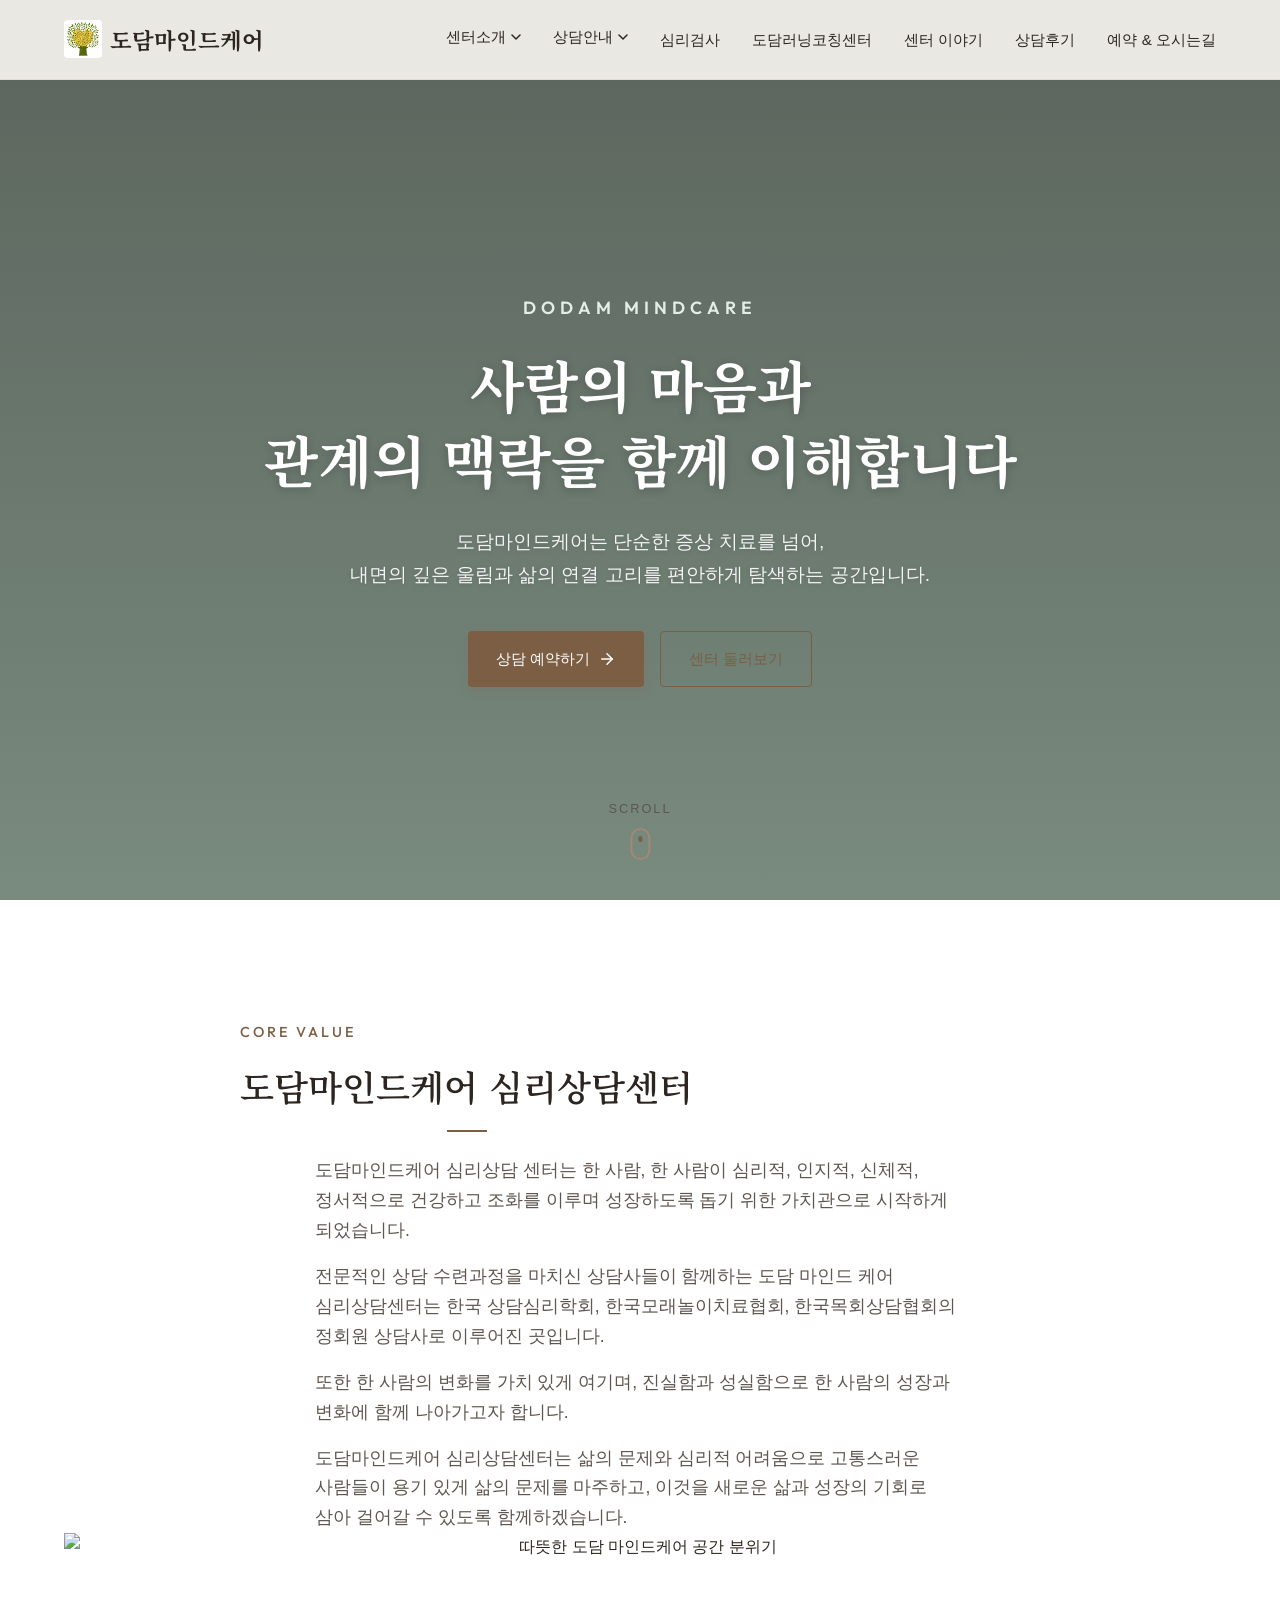
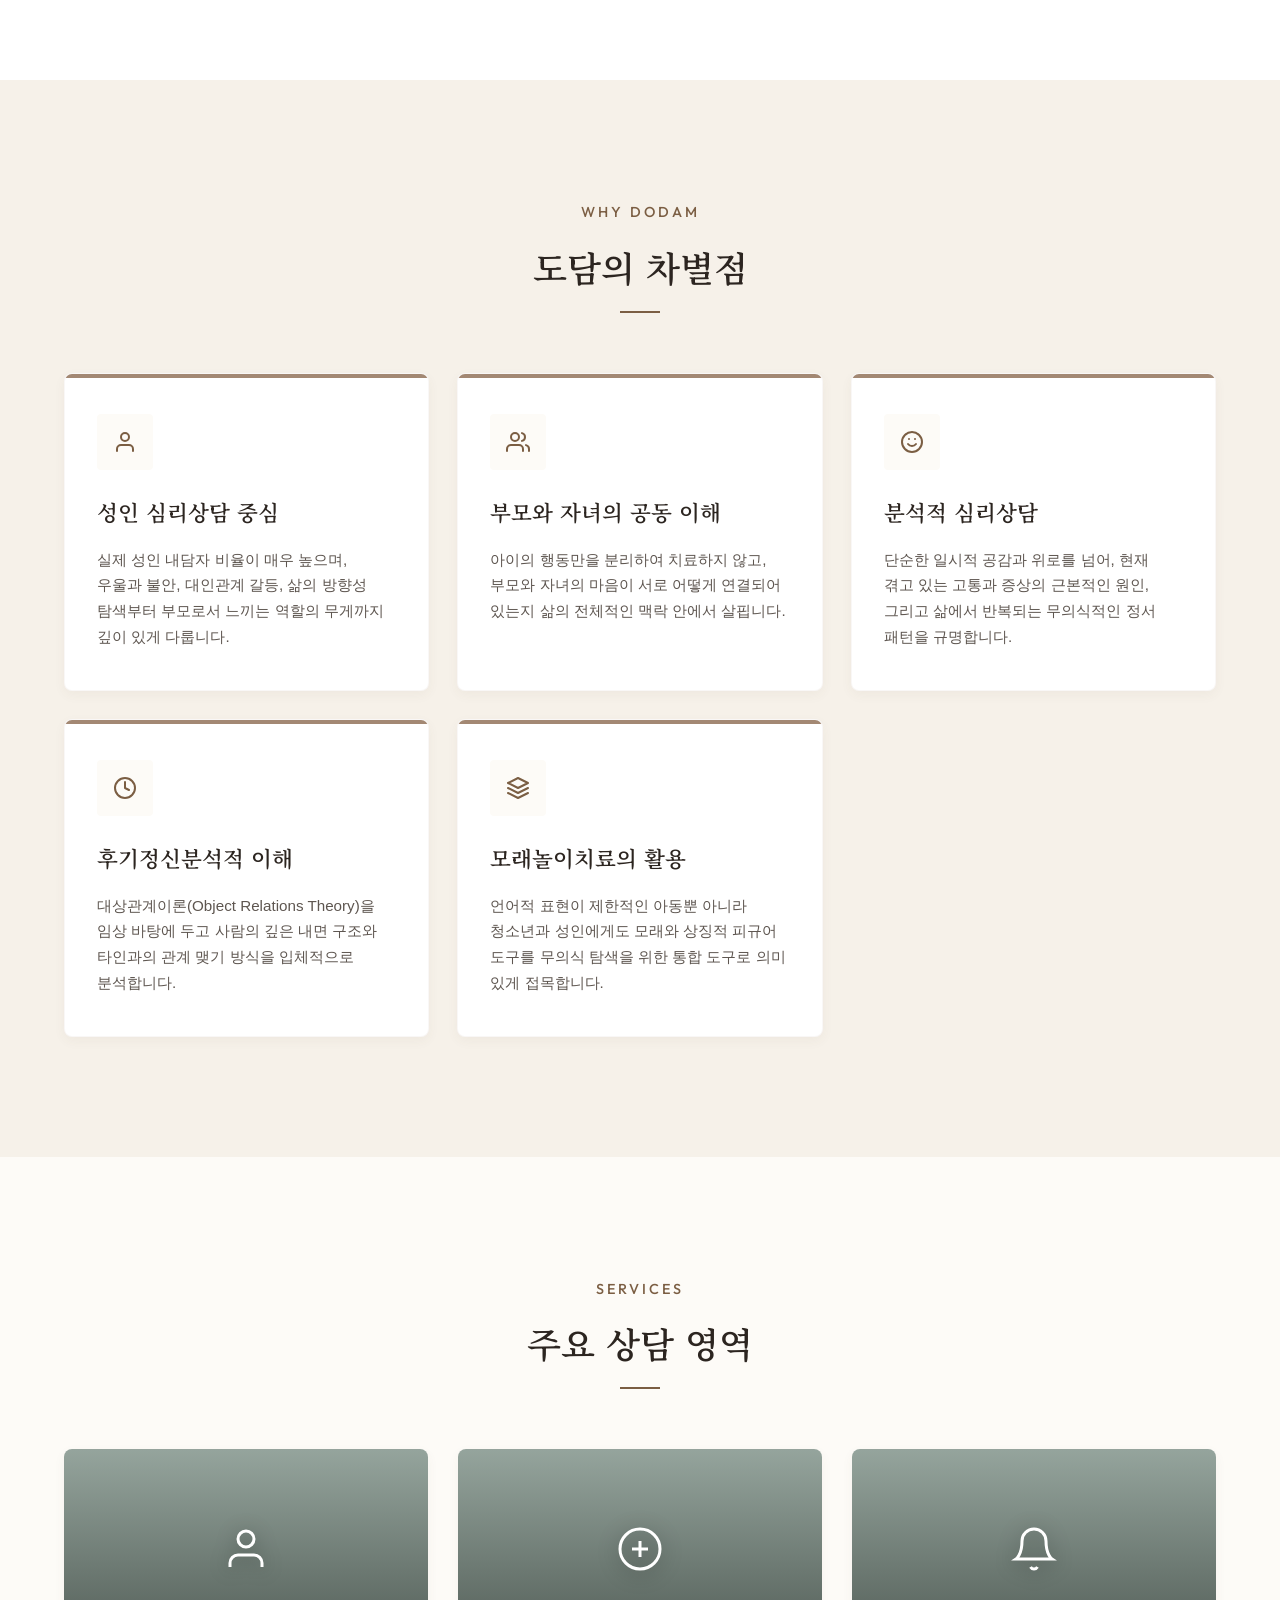
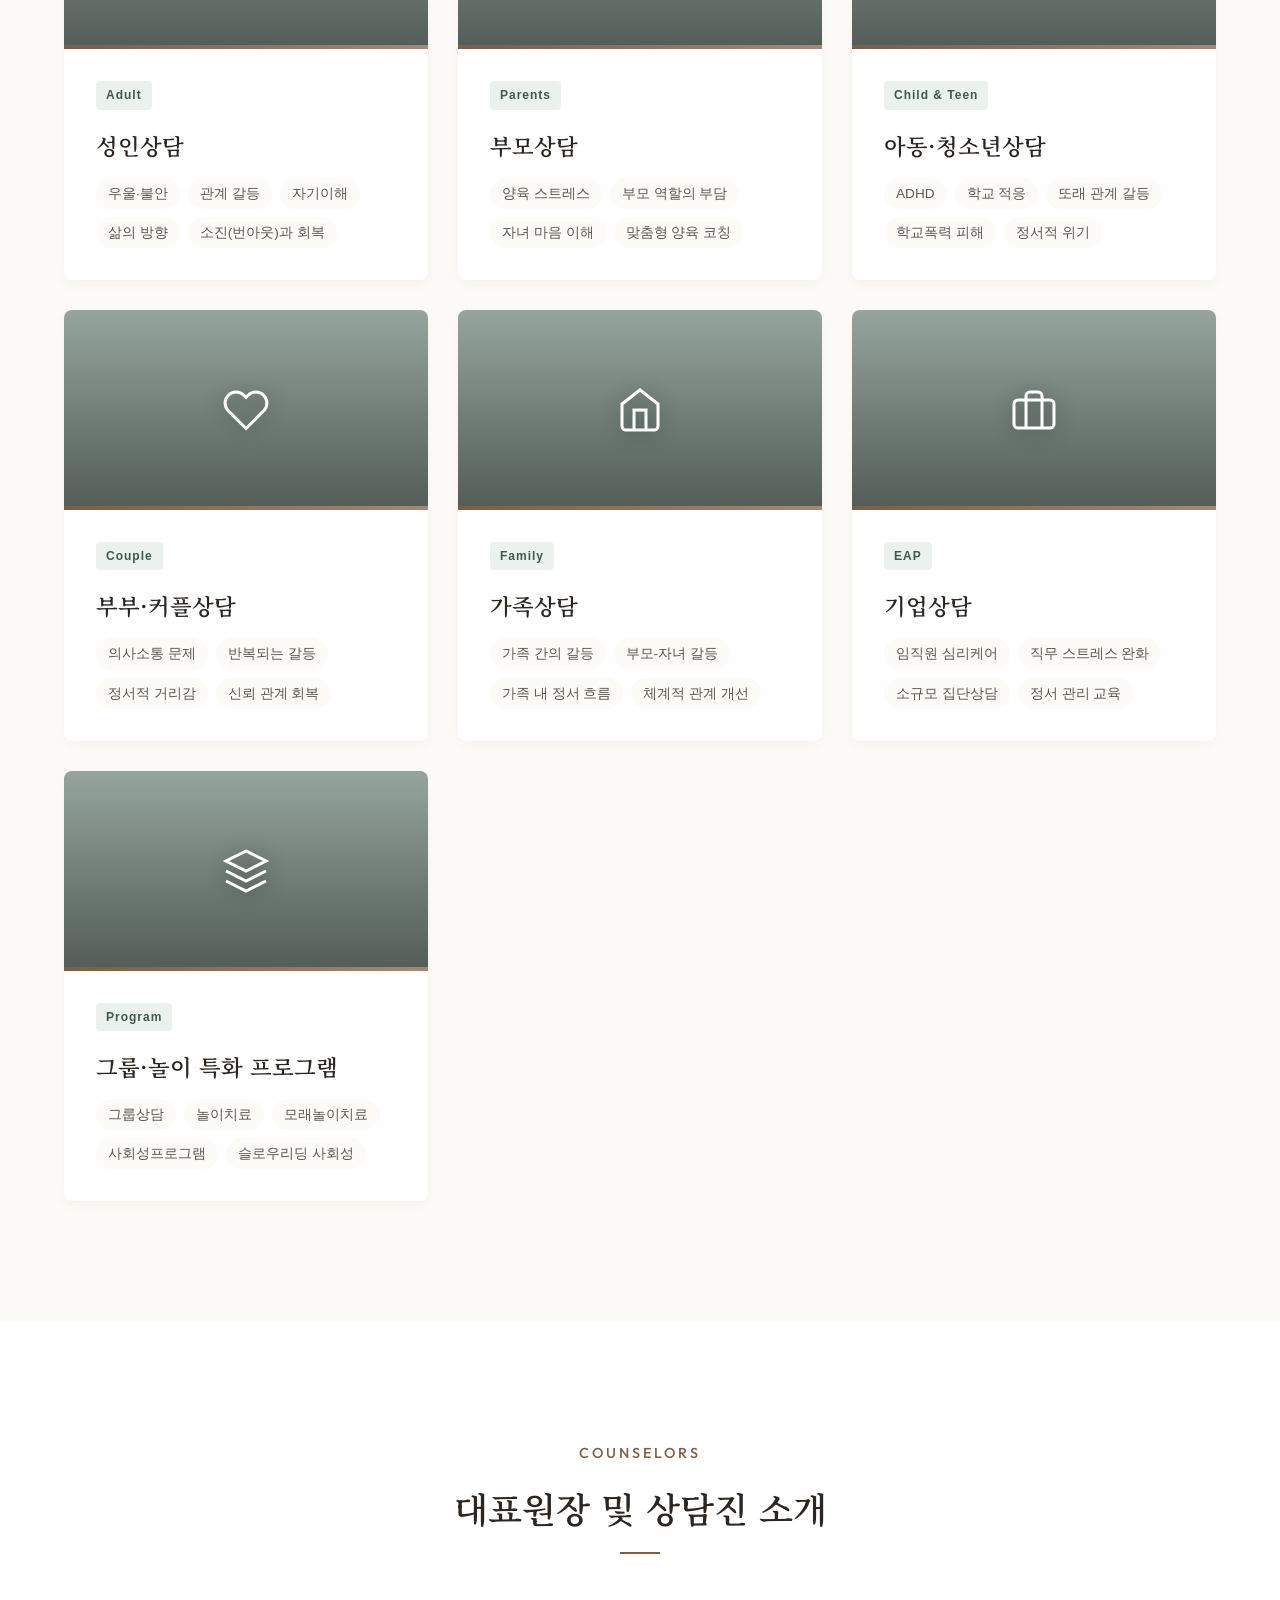
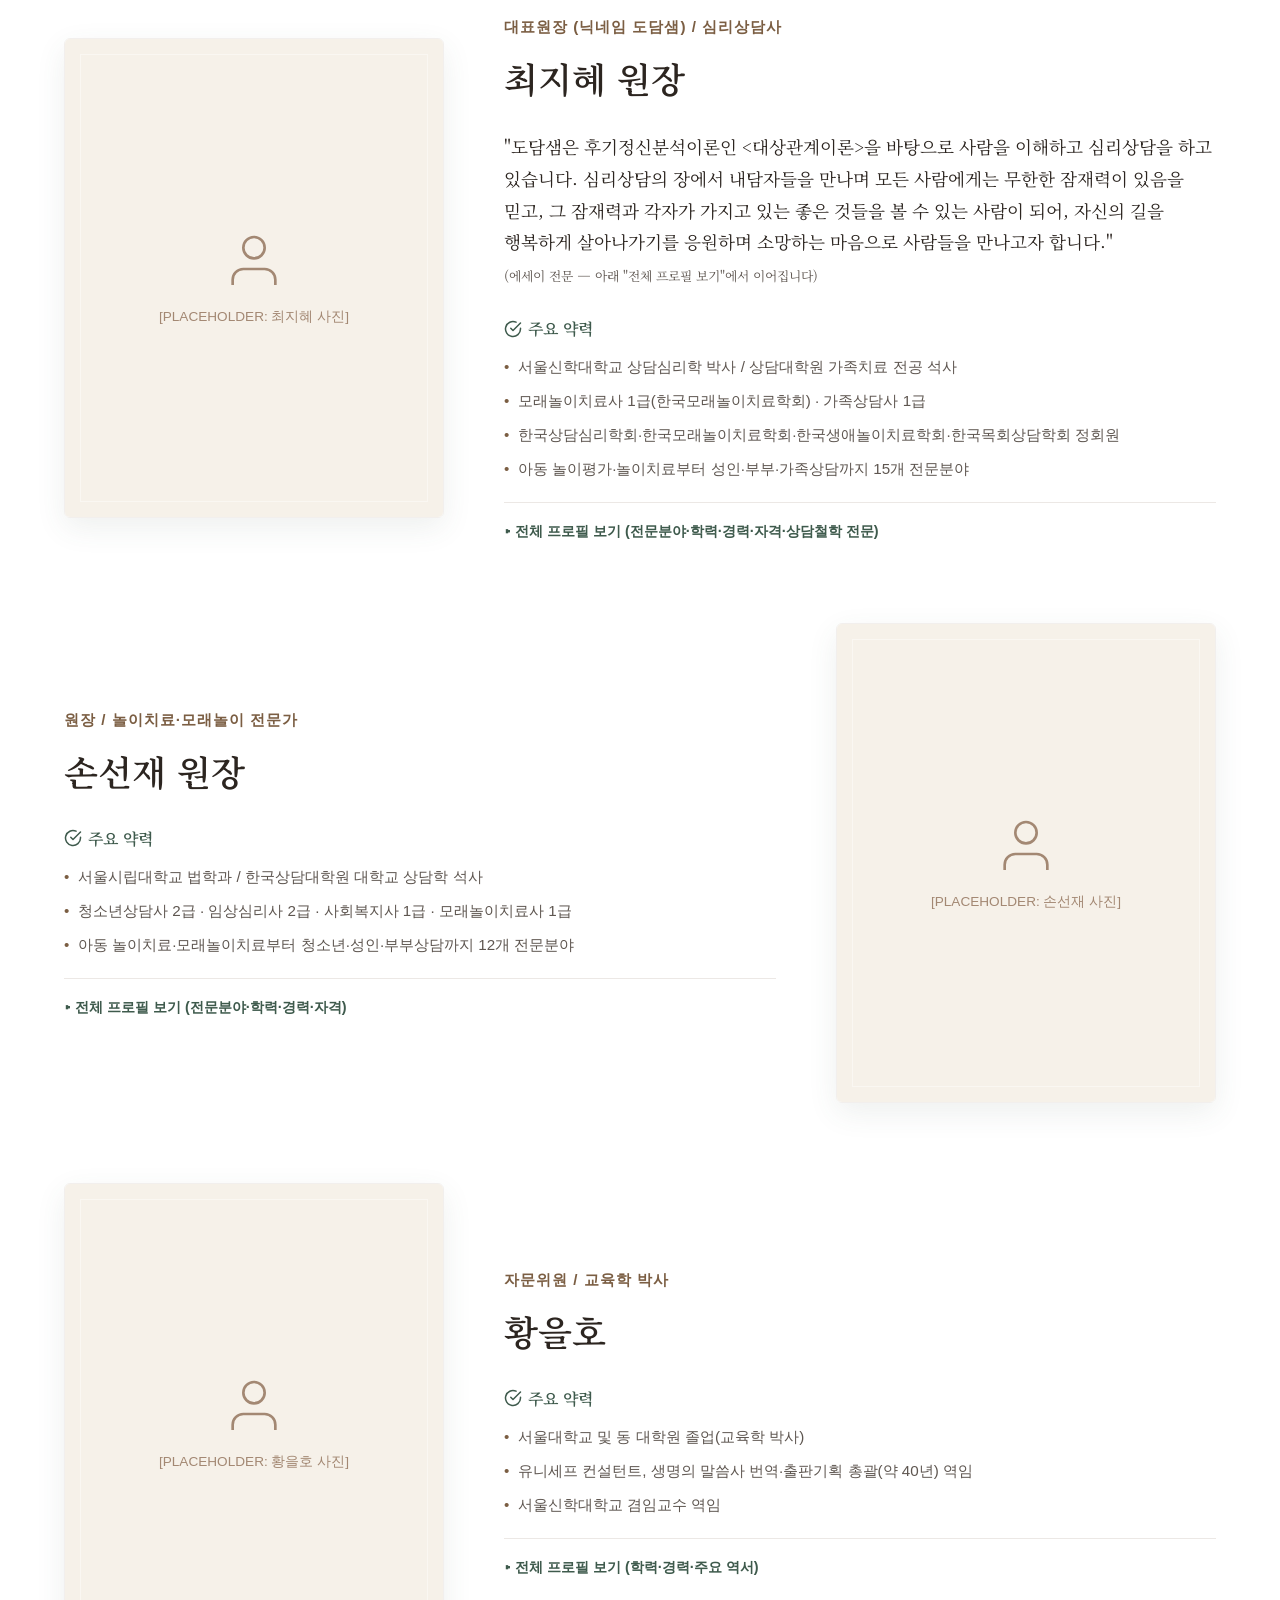
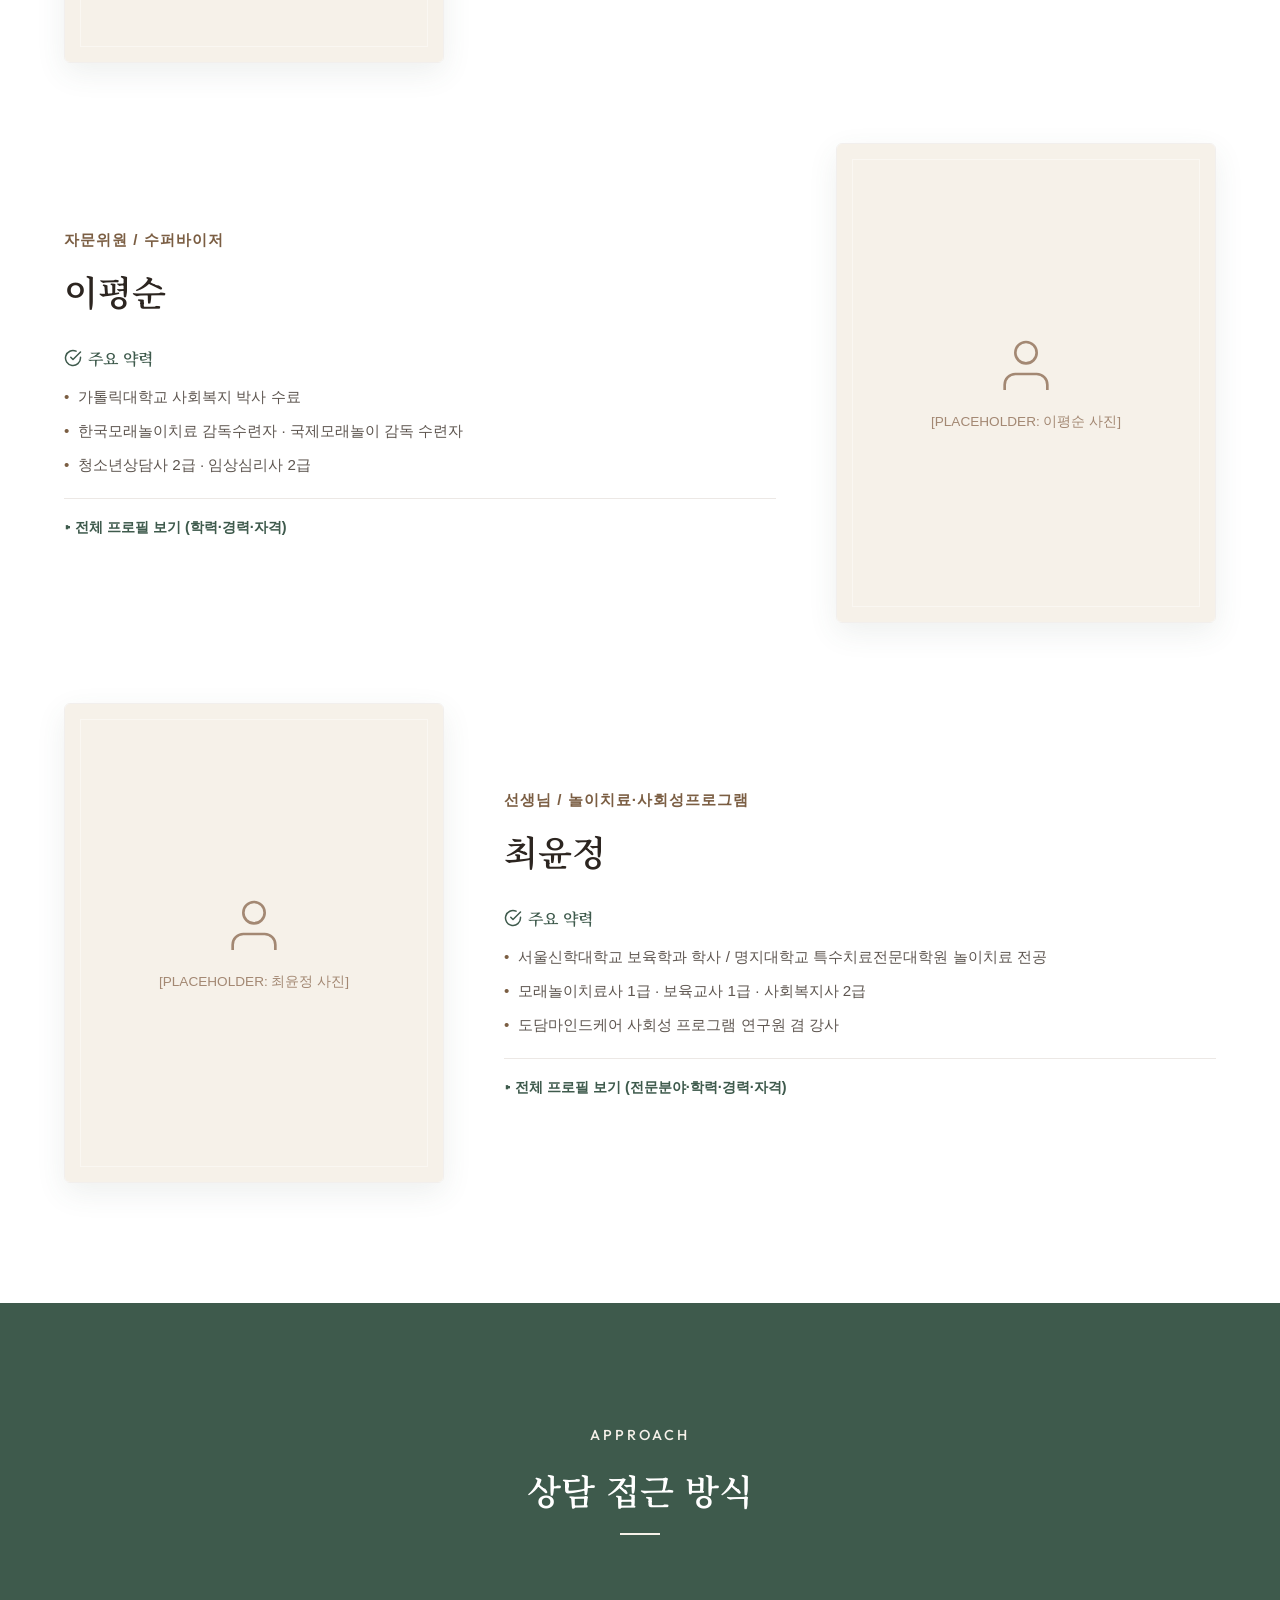
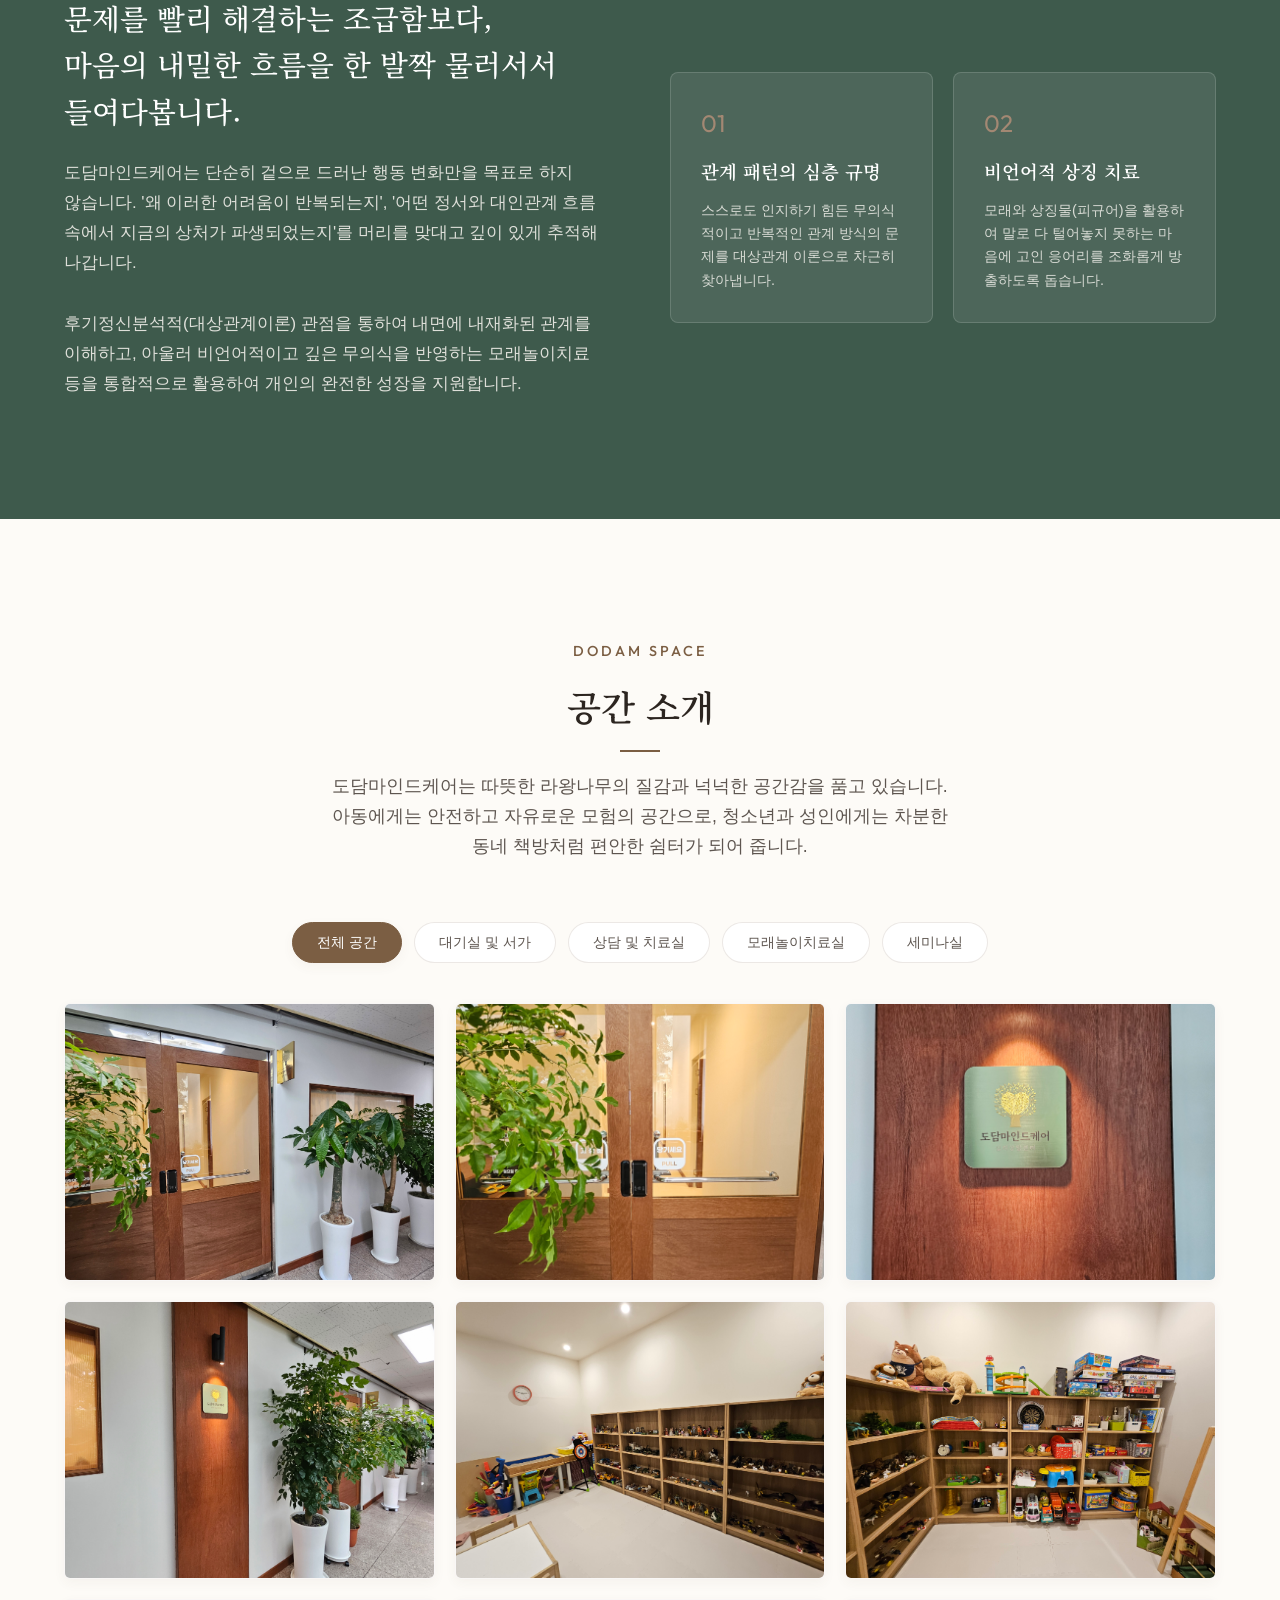
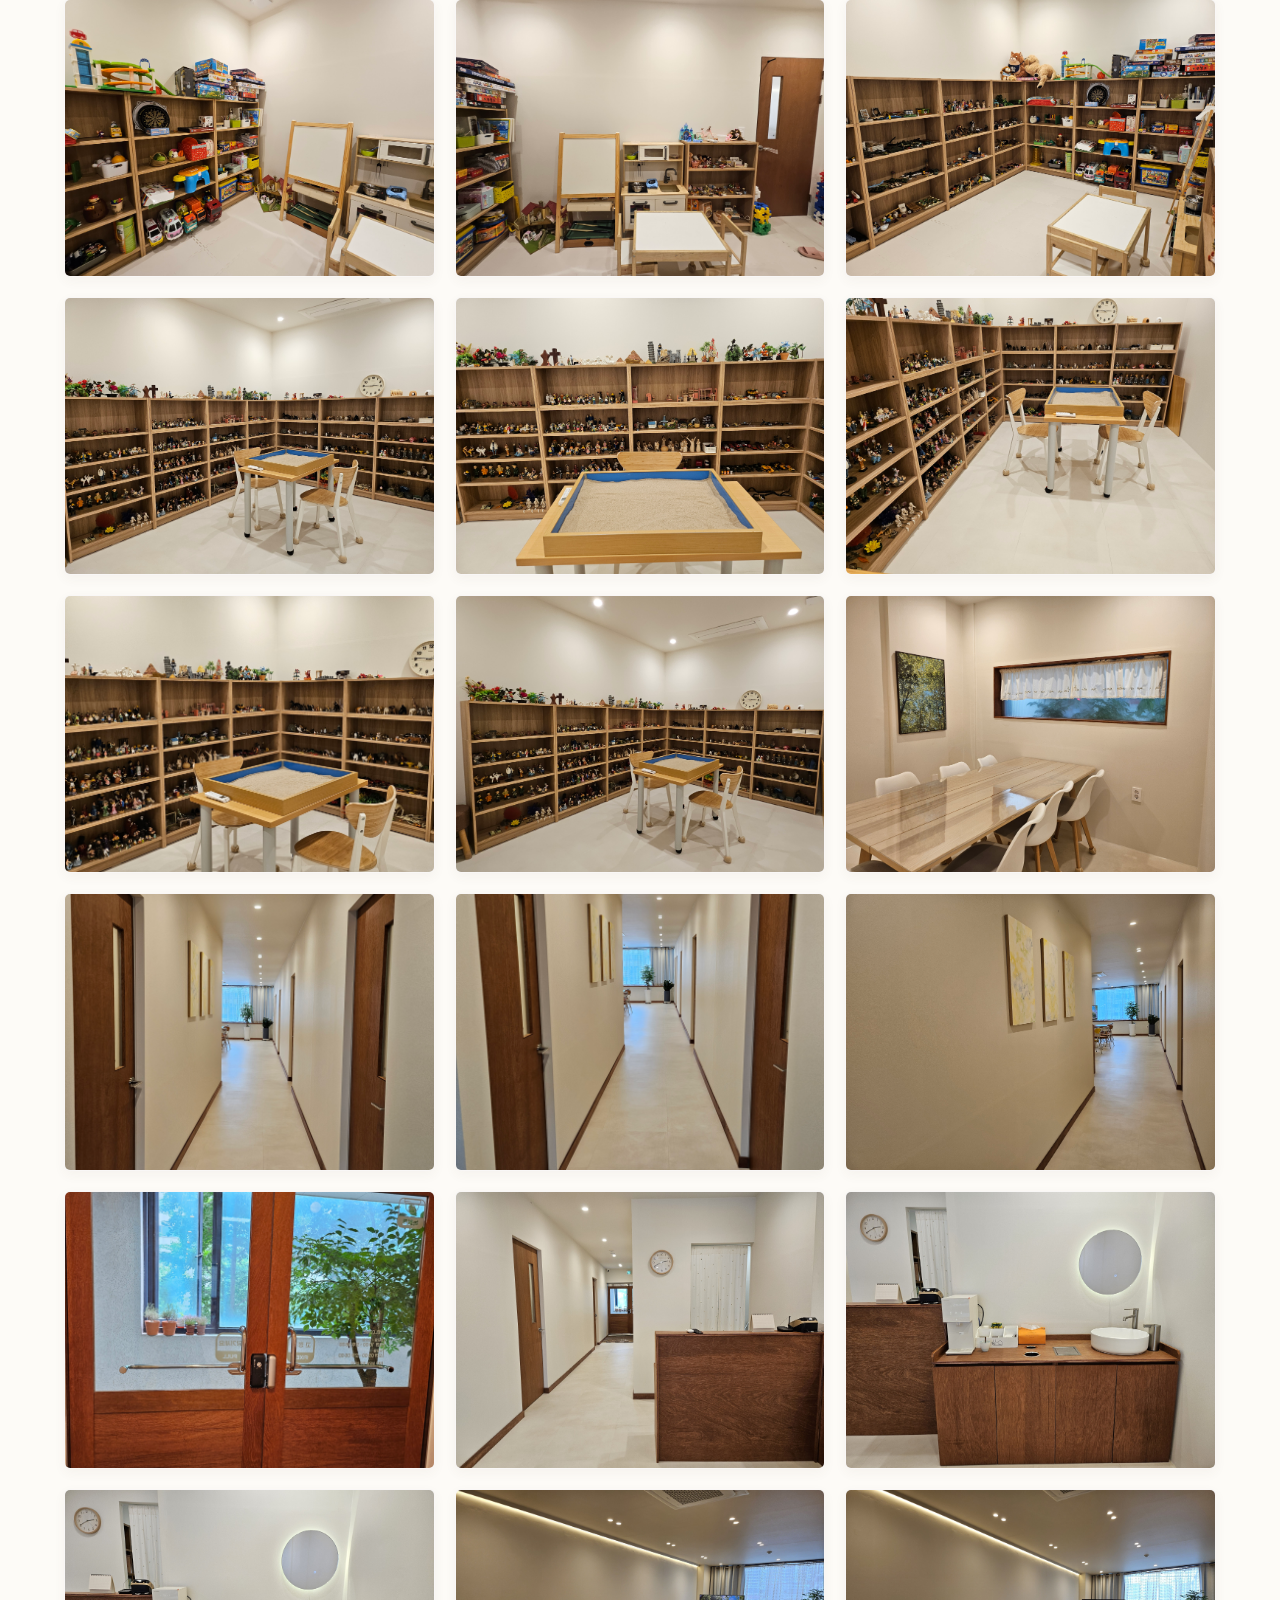
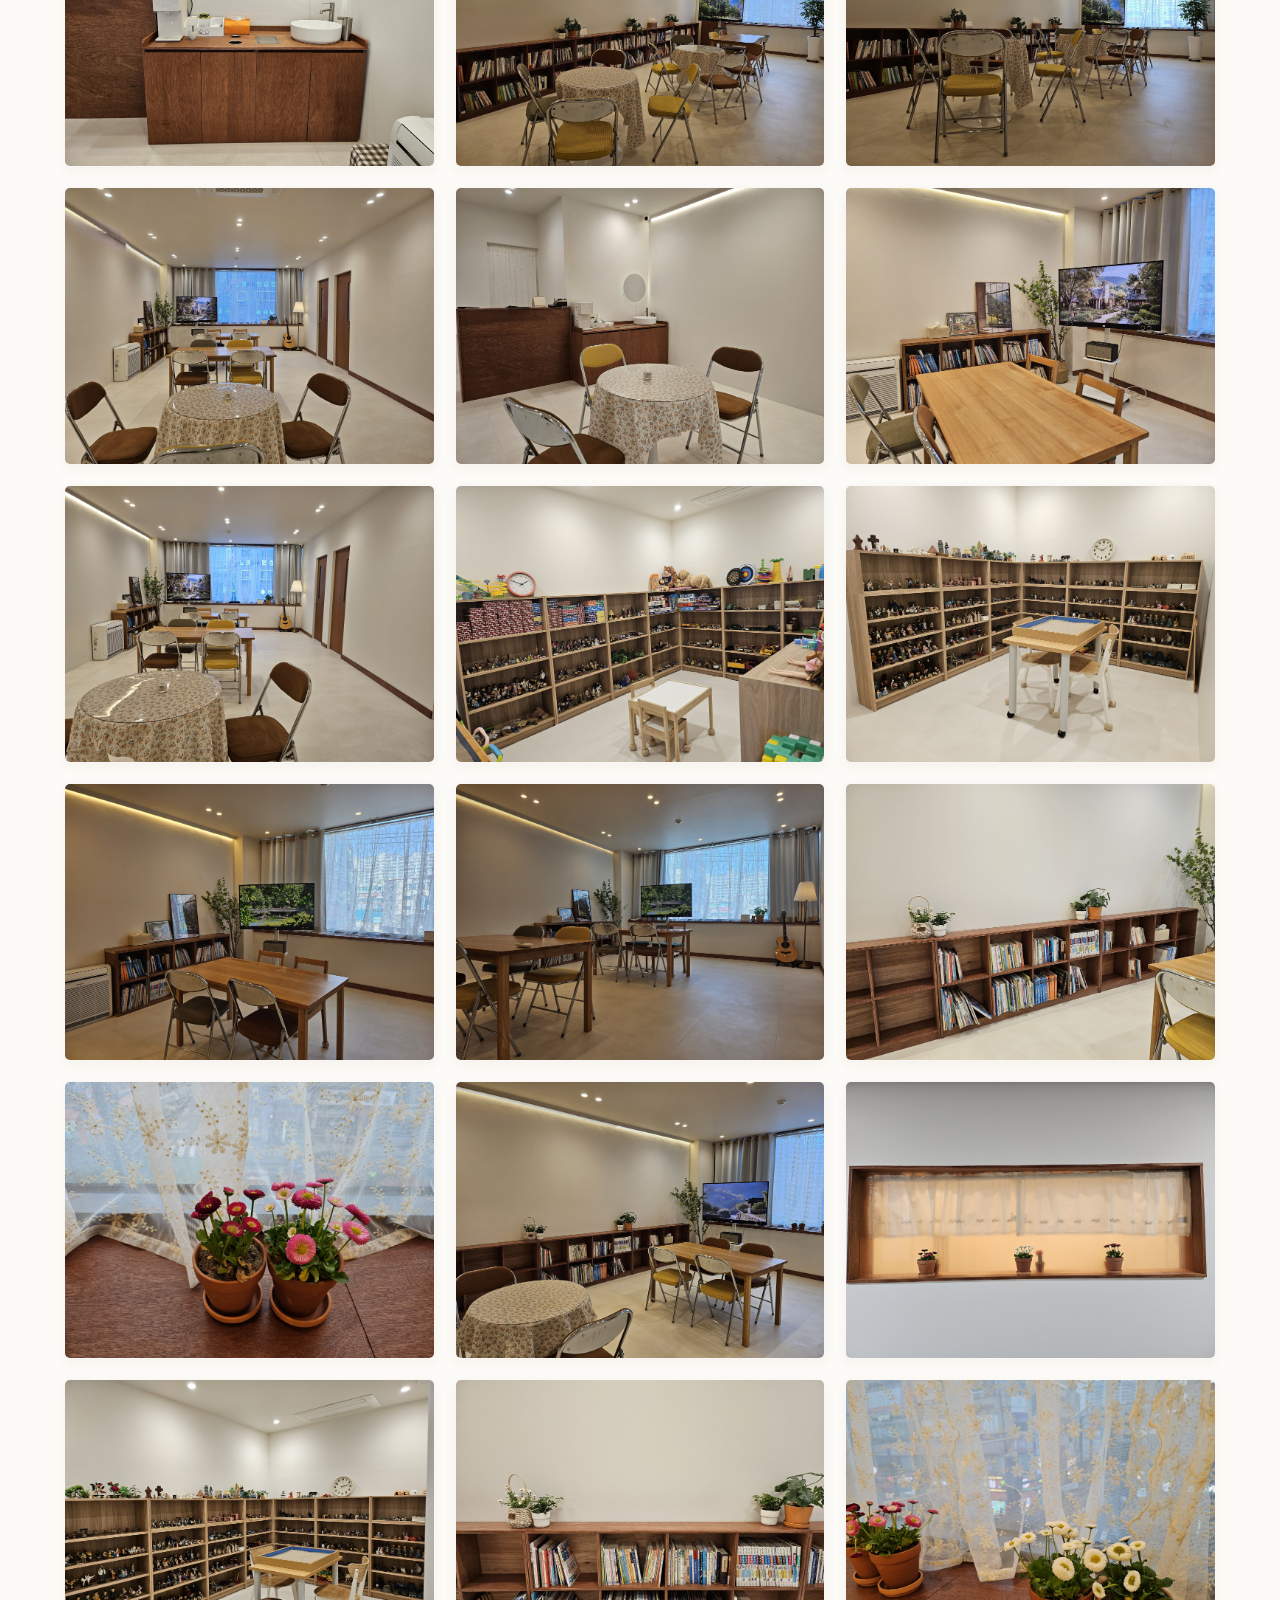
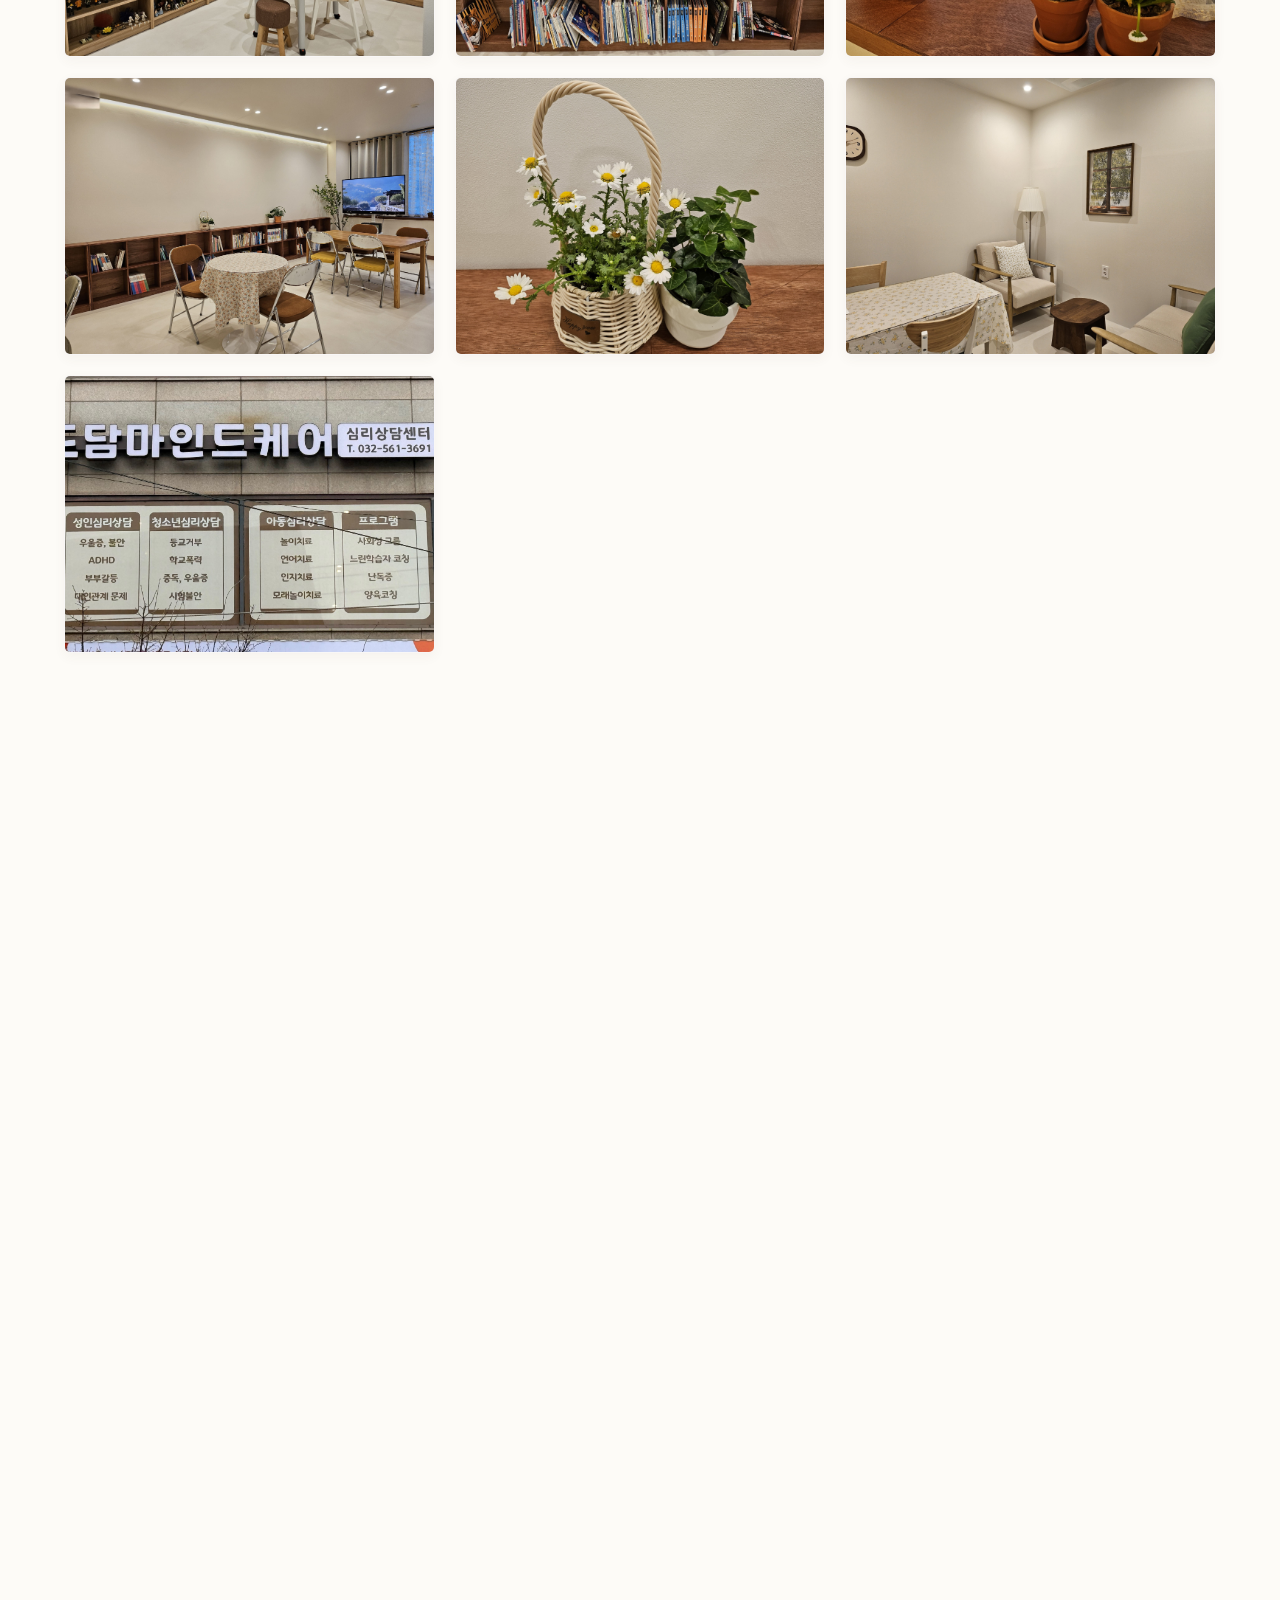
==== index.html @ 0f4ef683 "Add "센터 이야기" section with 7 more migrated blog posts Categorized per owner's direction into 원장 에세이 /" ====
<!DOCTYPE html>
<html lang="ko">
<head>
  <meta charset="UTF-8">
  <meta name="viewport" content="width=device-width, initial-scale=1.0">
  <title>도담마인드케어 심리상담센터</title>
  <meta name="description" content="사람의 마음과 관계의 맥락을 함께 이해하는 상담, 도담마인드케어. 성인상담, 부모상담, 아동·청소년상담, 모래놀이치료.">
  <link rel="stylesheet" href="./css/style.css">
</head>
<body>

  <!-- Header / Navigation -->
  <header class="header" id="header">
    <div class="container">
      <div class="brand-group">
        <button class="nav-toggle" id="nav-toggle" aria-label="메뉴 열기">
          <svg width="24" height="24" viewBox="0 0 24 24" fill="none" stroke="currentColor" stroke-width="2" stroke-linecap="round" stroke-linejoin="round"><line x1="3" y1="12" x2="21" y2="12"/><line x1="3" y1="6" x2="21" y2="6"/><line x1="3" y1="18" x2="21" y2="18"/></svg>
        </button>
        <a href="#hero" class="logo">
          <img src="./logo.png" alt="도담마인드케어 로고" style="height: 38px; width: auto; object-fit: contain; border-radius: 4px;">
          도담마인드케어
        </a>
      </div>
      <nav class="nav" id="nav-menu">
        <div class="nav-group">
          <button type="button" class="nav-group-toggle" aria-expanded="false" aria-haspopup="true">
            센터소개
            <svg class="nav-caret" width="10" height="6" viewBox="0 0 10 6" fill="none"><path d="M1 1l4 4 4-4" stroke="currentColor" stroke-width="1.5" stroke-linecap="round" stroke-linejoin="round"/></svg>
          </button>
          <div class="nav-dropdown">
            <a href="#intro" class="nav-link nav-dropdown-link">센터소개</a>
            <a href="#difference" class="nav-link nav-dropdown-link">도담의 차별점</a>
            <a href="#approach" class="nav-link nav-dropdown-link">상담 접근 방식</a>
            <a href="#team" class="nav-link nav-dropdown-link">상담진 소개</a>
            <a href="#gallery" class="nav-link nav-dropdown-link">공간 소개</a>
          </div>
        </div>
        <div class="nav-group">
          <button type="button" class="nav-group-toggle" aria-expanded="false" aria-haspopup="true">
            상담안내
            <svg class="nav-caret" width="10" height="6" viewBox="0 0 10 6" fill="none"><path d="M1 1l4 4 4-4" stroke="currentColor" stroke-width="1.5" stroke-linecap="round" stroke-linejoin="round"/></svg>
          </button>
          <div class="nav-dropdown">
            <a href="#services" class="nav-link nav-dropdown-link">상담 영역</a>
            <a href="#program" class="nav-link nav-dropdown-link">프로그램 · 강좌 · 독서모임</a>
          </div>
        </div>
        <a href="#test" class="nav-link">심리검사</a>
        <a href="learning-coaching/index.html" class="nav-link">도담러닝코칭센터</a>
        <a href="stories/index.html" class="nav-link">센터 이야기</a>
        <a href="#reviews" class="nav-link">상담후기</a>
        <a href="#contact" class="nav-link">예약 & 오시는길</a>
      </nav>
    </div>
  </header>

  <!-- 1. Hero Section -->
  <section class="hero" id="hero">
    <div class="hero-content">
      <span class="hero-tagline">Dodam Mindcare</span>
      <h1>사람의 마음과<br>관계의 맥락을 함께 이해합니다</h1>
      <p class="hero-desc">도담마인드케어는 단순한 증상 치료를 넘어,<br>내면의 깊은 울림과 삶의 연결 고리를 편안하게 탐색하는 공간입니다.</p>
      <div class="hero-actions">
        <a href="#contact" class="btn btn-primary">
          상담 예약하기
          <svg width="18" height="18" viewBox="0 0 24 24" fill="none" stroke="currentColor" stroke-width="2" stroke-linecap="round" stroke-linejoin="round"><line x1="5" y1="12" x2="19" y2="12"/><polyline points="12 5 19 12 12 19"/></svg>
        </a>
        <a href="#intro" class="btn btn-secondary">센터 둘러보기</a>
      </div>
    </div>
    <div class="scroll-down">
      <span>Scroll</span>
      <div class="scroll-down-icon"></div>
    </div>
  </section>

  <!-- 2. Center Intro Section -->
  <section class="section intro reveal" id="intro">
    <div class="container">
      <div class="intro-grid">
        <div class="intro-content" style="text-align: left;">
          <span class="section-subtitle" style="text-align: left;">Core Value</span>
          <h2 class="section-title" style="margin-bottom: 24px;">도담마인드케어 심리상담센터</h2>
          <p class="intro-desc" style="text-align: left; margin-bottom: 16px;">
            도담마인드케어 심리상담 센터는 한 사람, 한 사람이 심리적, 인지적, 신체적, 정서적으로 건강하고 조화를 이루며 성장하도록 돕기 위한 가치관으로 시작하게 되었습니다.
          </p>
          <p class="intro-desc" style="text-align: left; margin-bottom: 16px;">
            전문적인 상담 수련과정을 마치신 상담사들이 함께하는 도담 마인드 케어 심리상담센터는 한국 상담심리학회, 한국모래놀이치료협회, 한국목회상담협회의 정회원 상담사로 이루어진 곳입니다.
          </p>
          <p class="intro-desc" style="text-align: left; margin-bottom: 16px;">
            또한 한 사람의 변화를 가치 있게 여기며, 진실함과 성실함으로 한 사람의 성장과 변화에 함께 나아가고자 합니다.
          </p>
          <p class="intro-desc" style="text-align: left;">
            도담마인드케어 심리상담센터는 삶의 문제와 심리적 어려움으로 고통스러운 사람들이 용기 있게 삶의 문제를 마주하고, 이것을 새로운 삶과 성장의 기회로 삼아 걸어갈 수 있도록 함께하겠습니다.
          </p>
        </div>
        <div class="intro-img-card">
          <img src="https://images.unsplash.com/photo-1618221195710-dd6b41faaea6?q=80&w=1000&auto=format&fit=crop" alt="따뜻한 도담 마인드케어 공간 분위기">
        </div>
      </div>
    </div>
  </section>

  <!-- 3. Difference Section -->
  <section class="section section-dark reveal" id="difference">
    <div class="container">
      <div class="section-title-wrapper">
        <span class="section-subtitle">Why Dodam</span>
        <h2 class="section-title">도담의 차별점</h2>
      </div>
      <div class="diff-grid">
        <!-- Card 1 -->
        <div class="diff-card">
          <div class="diff-card-banner" style="background-image: url('https://images.unsplash.com/photo-1573496359142-b8d87734a5a2?q=80&w=600&auto=format&fit=crop');">
            <div class="diff-icon-wrapper">
              <svg width="24" height="24" viewBox="0 0 24 24" fill="none" stroke="currentColor" stroke-width="2" stroke-linecap="round" stroke-linejoin="round"><path d="M20 21v-2a4 4 0 0 0-4-4H8a4 4 0 0 0-4 4v2"/><circle cx="12" cy="7" r="4"/></svg>
            </div>
          </div>
          <h3>성인 심리상담 중심</h3>
          <p>실제 성인 내담자 비율이 매우 높으며, 우울과 불안, 대인관계 갈등, 삶의 방향성 탐색부터 부모로서 느끼는 역할의 무게까지 깊이 있게 다룹니다.</p>
        </div>
        <!-- Card 2 -->
        <div class="diff-card">
          <div class="diff-card-banner" style="background-image: url('https://images.unsplash.com/photo-1542037104857-ffbb0b9155fb?q=80&w=600&auto=format&fit=crop');">
            <div class="diff-icon-wrapper">
              <svg width="24" height="24" viewBox="0 0 24 24" fill="none" stroke="currentColor" stroke-width="2" stroke-linecap="round" stroke-linejoin="round"><path d="M17 21v-2a4 4 0 0 0-4-4H5a4 4 0 0 0-4 4v2"/><circle cx="9" cy="7" r="4"/><path d="M23 21v-2a4 4 0 0 0-3-3.87"/><path d="M16 3.13a4 4 0 0 1 0 7.75"/></svg>
            </div>
          </div>
          <h3>부모와 자녀의 공동 이해</h3>
          <p>아이의 행동만을 분리하여 치료하지 않고, 부모와 자녀의 마음이 서로 어떻게 연결되어 있는지 삶의 전체적인 맥락 안에서 살핍니다.</p>
        </div>
        <!-- Card 3 -->
        <div class="diff-card">
          <div class="diff-card-banner" style="background-image: url('https://images.unsplash.com/photo-1512820790803-83ca734da794?q=80&w=600&auto=format&fit=crop');">
            <div class="diff-icon-wrapper">
              <svg width="24" height="24" viewBox="0 0 24 24" fill="none" stroke="currentColor" stroke-width="2" stroke-linecap="round" stroke-linejoin="round"><circle cx="12" cy="12" r="10"/><path d="M8 14s1.5 2 4 2 4-2 4-2"/><line x1="9" y1="9" x2="9.01" y2="9"/><line x1="15" y1="9" x2="15.01" y2="9"/></svg>
            </div>
          </div>
          <h3>분석적 심리상담</h3>
          <p>단순한 일시적 공감과 위로를 넘어, 현재 겪고 있는 고통과 증상의 근본적인 원인, 그리고 삶에서 반복되는 무의식적인 정서 패턴을 규명합니다.</p>
        </div>
        <!-- Card 4 -->
        <div class="diff-card">
          <div class="diff-card-banner" style="background-image: url('https://images.unsplash.com/photo-1499209974431-9dddcece7f88?q=80&w=600&auto=format&fit=crop');">
            <div class="diff-icon-wrapper">
              <svg width="24" height="24" viewBox="0 0 24 24" fill="none" stroke="currentColor" stroke-width="2" stroke-linecap="round" stroke-linejoin="round"><path d="M12 22c5.523 0 10-4.477 10-10S17.523 2 12 2 2 6.477 2 12s4.477 10 10 10z"/><path d="M12 6v6l4 2"/></svg>
            </div>
          </div>
          <h3>후기정신분석적 이해</h3>
          <p>대상관계이론(Object Relations Theory)을 임상 바탕에 두고 사람의 깊은 내면 구조와 타인과의 관계 맺기 방식을 입체적으로 분석합니다.</p>
        </div>
        <!-- Card 5 -->
        <div class="diff-card">
          <div class="diff-card-banner" style="background-image: url('https://images.unsplash.com/photo-1507525428034-b723cf961d3e?q=80&w=600&auto=format&fit=crop');">
            <div class="diff-icon-wrapper">
              <svg width="24" height="24" viewBox="0 0 24 24" fill="none" stroke="currentColor" stroke-width="2" stroke-linecap="round" stroke-linejoin="round"><path d="M12 2L2 7l10 5 10-5-10-5z"/><path d="M2 17l10 5 10-5"/><path d="M2 12l10 5 10-5"/></svg>
            </div>
          </div>
          <h3>모래놀이치료의 활용</h3>
          <p>언어적 표현이 제한적인 아동뿐 아니라 청소년과 성인에게도 모래와 상징적 피규어 도구를 무의식 탐색을 위한 통합 도구로 의미 있게 접목합니다.</p>
        </div>
      </div>
    </div>
  </section>

  <!-- 4. Service Areas Section -->
  <section class="section reveal" id="services">
    <div class="container">
      <div class="section-title-wrapper">
        <span class="section-subtitle">Services</span>
        <h2 class="section-title">주요 상담 영역</h2>
      </div>
      <div class="service-grid">
        <!-- 1. 성인상담 -->
        <div class="service-card">
          <div class="service-img-placeholder" style="background-image: url('https://images.unsplash.com/photo-1573496359142-b8d87734a5a2?q=80&w=600&auto=format&fit=crop');">
            <svg width="48" height="48" viewBox="0 0 24 24" fill="none" stroke="currentColor" stroke-width="1.5"><path d="M20 21v-2a4 4 0 0 0-4-4H8a4 4 0 0 0-4 4v2"/><circle cx="12" cy="7" r="4"/></svg>
          </div>
          <div class="service-info">
            <span class="service-tag">Adult</span>
            <h3>성인상담</h3>
            <ul class="service-items">
              <li>우울·불안</li>
              <li>관계 갈등</li>
              <li>자기이해</li>
              <li>삶의 방향</li>
              <li>소진(번아웃)과 회복</li>
            </ul>
          </div>
        </div>
        <!-- 2. 부모상담 -->
        <div class="service-card">
          <div class="service-img-placeholder" style="background-image: url('https://images.unsplash.com/photo-1542037104857-ffbb0b9155fb?q=80&w=600&auto=format&fit=crop');">
            <svg width="48" height="48" viewBox="0 0 24 24" fill="none" stroke="currentColor" stroke-width="1.5"><path d="M12 22c5.523 0 10-4.477 10-10S17.523 2 12 2 2 6.477 2 12s4.477 10 10 10z"/><path d="M12 8v8"/><path d="M8 12h8"/></svg>
          </div>
          <div class="service-info">
            <span class="service-tag">Parents</span>
            <h3>부모상담</h3>
            <ul class="service-items">
              <li>양육 스트레스</li>
              <li>부모 역할의 부담</li>
              <li>자녀 마음 이해</li>
              <li>맞춤형 양육 코칭</li>
            </ul>
          </div>
        </div>
        <!-- 3. 아동·청소년상담 -->
        <div class="service-card">
          <div class="service-img-placeholder" style="background-image: url('https://images.unsplash.com/photo-1529156069898-49953e39b3ac?q=80&w=600&auto=format&fit=crop');">
            <svg width="48" height="48" viewBox="0 0 24 24" fill="none" stroke="currentColor" stroke-width="1.5"><path d="M18 8A6 6 0 0 0 6 8c0 7-3 9-3 9h18s-3-2-3-9"/><path d="M13.73 21a2 2 0 0 1-3.46 0"/></svg>
          </div>
          <div class="service-info">
            <span class="service-tag">Child & Teen</span>
            <h3>아동·청소년상담</h3>
            <ul class="service-items">
              <li>ADHD</li>
              <li>학교 적응</li>
              <li>또래 관계 갈등</li>
              <li>학교폭력 피해</li>
              <li>정서적 위기</li>
            </ul>
          </div>
        </div>
        <!-- 4. 부부·커플상담 -->
        <div class="service-card">
          <div class="service-img-placeholder" style="background-image: url('https://images.unsplash.com/photo-1516589178581-6cd7833ae3b2?q=80&w=600&auto=format&fit=crop');">
            <svg width="48" height="48" viewBox="0 0 24 24" fill="none" stroke="currentColor" stroke-width="1.5"><path d="M20.84 4.61a5.5 5.5 0 0 0-7.78 0L12 5.67l-1.06-1.06a5.5 5.5 0 0 0-7.78 7.78l1.06 1.06L12 21.23l7.78-7.78 1.06-1.06a5.5 5.5 0 0 0 0-7.78z"/></svg>
          </div>
          <div class="service-info">
            <span class="service-tag">Couple</span>
            <h3>부부·커플상담</h3>
            <ul class="service-items">
              <li>의사소통 문제</li>
              <li>반복되는 갈등</li>
              <li>정서적 거리감</li>
              <li>신뢰 관계 회복</li>
            </ul>
          </div>
        </div>
        <!-- 5. 가족상담 -->
        <div class="service-card">
          <div class="service-img-placeholder" style="background-image: url('https://images.unsplash.com/photo-1511895426328-dc8714191300?q=80&w=600&auto=format&fit=crop');">
            <svg width="48" height="48" viewBox="0 0 24 24" fill="none" stroke="currentColor" stroke-width="1.5"><path d="M3 9l9-7 9 7v11a2 2 0 0 1-2 2H5a2 2 0 0 1-2-2z"/><polyline points="9 22 9 12 15 12 15 22"/></svg>
          </div>
          <div class="service-info">
            <span class="service-tag">Family</span>
            <h3>가족상담</h3>
            <ul class="service-items">
              <li>가족 간의 갈등</li>
              <li>부모-자녀 갈등</li>
              <li>가족 내 정서 흐름</li>
              <li>체계적 관계 개선</li>
            </ul>
          </div>
        </div>
        <!-- 6. 기업상담 -->
        <div class="service-card">
          <div class="service-img-placeholder" style="background-image: url('https://images.unsplash.com/photo-1497366216548-37526070297c?q=80&w=600&auto=format&fit=crop');">
            <svg width="48" height="48" viewBox="0 0 24 24" fill="none" stroke="currentColor" stroke-width="1.5"><rect x="2" y="7" width="20" height="14" rx="2" ry="2"/><path d="M16 21V5a2 2 0 0 0-2-2h-4a2 2 0 0 0-2 2v16"/></svg>
          </div>
          <div class="service-info">
            <span class="service-tag">EAP</span>
            <h3>기업상담</h3>
            <ul class="service-items">
              <li>임직원 심리케어</li>
              <li>직무 스트레스 완화</li>
              <li>소규모 집단상담</li>
              <li>정서 관리 교육</li>
            </ul>
          </div>
        </div>
        <!-- 7. 그룹·놀이 특화 프로그램 -->
        <div class="service-card">
          <div class="service-img-placeholder">
            <svg width="48" height="48" viewBox="0 0 24 24" fill="none" stroke="currentColor" stroke-width="1.5"><path d="M12 2L2 7l10 5 10-5-10-5z"/><path d="M2 17l10 5 10-5"/><path d="M2 12l10 5 10-5"/></svg>
          </div>
          <div class="service-info">
            <span class="service-tag">Program</span>
            <h3>그룹·놀이 특화 프로그램</h3>
            <ul class="service-items">
              <li>그룹상담</li>
              <li>놀이치료</li>
              <li>모래놀이치료</li>
              <li>사회성프로그램</li>
              <li>슬로우리딩 사회성</li>
            </ul>
          </div>
        </div>
      </div>
    </div>
  </section>

  <!-- 5. Team Section -->
  <section class="section profile-section reveal" id="team">
    <div class="container">
      <div class="section-title-wrapper">
        <span class="section-subtitle">Counselors</span>
        <h2 class="section-title">대표원장 및 상담진 소개</h2>
      </div>
      <div class="profile-flex">
        <!-- 최지혜 원장 -->
        <div class="profile-card">
          <div class="profile-img-frame">
            <div class="profile-img-placeholder">
              <svg width="64" height="64" viewBox="0 0 24 24" fill="none" stroke="currentColor" stroke-width="1"><path d="M20 21v-2a4 4 0 0 0-4-4H8a4 4 0 0 0-4 4v2"/><circle cx="12" cy="7" r="4"/></svg>
              <span style="font-size: 0.85rem; margin-top: 12px;">[PLACEHOLDER: 최지혜 사진]</span>
            </div>
          </div>
          <div class="profile-details">
            <span class="profile-role">대표원장 (닉네임 도담샘) / 심리상담사</span>
            <h3 class="profile-name">최지혜 원장</h3>
            <p class="profile-intro">
              "도담샘은 후기정신분석이론인 &lt;대상관계이론&gt;을 바탕으로 사람을 이해하고 심리상담을 하고 있습니다. 심리상담의 장에서 내담자들을 만나며 모든 사람에게는 무한한 잠재력이 있음을 믿고, 그 잠재력과 각자가 가지고 있는 좋은 것들을 볼 수 있는 사람이 되어, 자신의 길을 행복하게 살아나가기를 응원하며 소망하는 마음으로 사람들을 만나고자 합니다."
              <span class="profile-intro-more">(에세이 전문 — 아래 "전체 프로필 보기"에서 이어집니다)</span>
            </p>
            <h4 class="profile-history-title">
              <svg width="18" height="18" viewBox="0 0 24 24" fill="none" stroke="currentColor" stroke-width="2" stroke-linecap="round" stroke-linejoin="round"><path d="M22 11.08V12a10 10 0 1 1-5.93-9.14"/><polyline points="22 4 12 14.01 9 11.01"/></svg>
              주요 약력
            </h4>
            <ul class="profile-history">
              <li>서울신학대학교 상담심리학 박사 / 상담대학원 가족치료 전공 석사</li>
              <li>모래놀이치료사 1급(한국모래놀이치료학회) · 가족상담사 1급</li>
              <li>한국상담심리학회·한국모래놀이치료학회·한국생애놀이치료학회·한국목회상담학회 정회원</li>
              <li>아동 놀이평가·놀이치료부터 성인·부부·가족상담까지 15개 전문분야</li>
            </ul>
            <details class="profile-toggle">
              <summary>전체 프로필 보기 (전문분야·학력·경력·자격·상담철학 전문)</summary>
              <div class="profile-toggle-body">
                <div class="profile-field-group">
                  <h5>전문분야</h5>
                  <ul>
                    <li>아동 놀이평가 및 놀이치료</li>
                    <li>양육코칭</li>
                    <li>부모교육</li>
                    <li>ADHD 아동·청소년 심리상담</li>
                    <li>아스퍼거 증후군 심리상담</li>
                    <li>청소년 모래놀이치료</li>
                    <li>학교폭력 피해학생 심리상담</li>
                    <li>성인심리상담</li>
                    <li>커플심리상담</li>
                    <li>부부상담</li>
                    <li>가족상담</li>
                    <li>건강한가족공동체</li>
                    <li>사회성 그룹치료</li>
                    <li>직무교육 집단상담</li>
                    <li>성인집단상담</li>
                  </ul>
                </div>
                <div class="profile-field-group">
                  <h5>학력</h5>
                  <ul>
                    <li>서울신학대학교 상담대학원 가족치료 전공 석사</li>
                    <li>서울신학대학교 상담심리학 박사 (박사 졸업 논문: "부정성의 수용능력(Negative Capability)의 관점에서 본 우울증 이해의 목회상담학적 성찰" — Wilfred R. Bion 이론 중심)</li>
                  </ul>
                </div>
                <div class="profile-field-group">
                  <h5>등재 논문</h5>
                  <ul>
                    <li>"피해자의 자리에서 본 용서의 목회상담학적 고찰" — Melanie Klein의 이론 중심 (2015, 한국목회상담학회) KCI등재</li>
                  </ul>
                </div>
                <div class="profile-field-group">
                  <h5>경력</h5>
                  <ul>
                    <li>前) 서울신학대학교 학생상담센터 전문 상담사</li>
                    <li>前) 서울신학대학교 부설 카운슬링센터 상담사</li>
                    <li>前) 인천 푸른마을 아동복지관 상담사</li>
                    <li>前) 주) 푸른나무 심리상담센터 상담사</li>
                    <li>前) 주) 인천 푸른나무 심리상담센터 상담사</li>
                    <li>前) 주) 허그맘허그인 심리상담센터 놀이치료사</li>
                    <li>前) 주) 내맘앤 심리상담 센터 놀이치료사</li>
                    <li>前) 해냄 심리상담 센터 놀이치료사</li>
                    <li>現) 부천 청소년상담지원센터 모래놀이치료 강사</li>
                    <li>現) 영등포 교육복지센터 모래놀이 집단 상담 강사</li>
                    <li>現) 영등포 교육복지센터 드림하이교실 상담 강사</li>
                    <li>現) 가천대학교 유아교육학과 부모교육 강사</li>
                    <li>現) 검단노인복지회관 직무교육 - 모래놀이치료를 통한 집단 상담</li>
                    <li>現) 검단노인복지회관 어르신 대상 - 모래놀이치료를 통한 집단 상담</li>
                    <li>現) 인천서구청 직원 대상 심리상담</li>
                  </ul>
                </div>
                <div class="profile-field-group">
                  <h5>자격</h5>
                  <ul>
                    <li>모래놀이치료사 1급(한국모래놀이치료학회)</li>
                    <li>가족상담사 1급</li>
                    <li>한국상담심리학회 정회원</li>
                    <li>한국모래놀이치료학회 정회원</li>
                    <li>한국생애놀이치료학회 정회원</li>
                    <li>한국목회상담학회 정회원</li>
                  </ul>
                </div>
                <blockquote class="profile-philosophy">
                  도담샘은 후기정신분석이론인 &lt;대상관계이론&gt;을 바탕으로 사람을 이해하고 심리상담을 하고 있습니다. 아동학을 전공한 언니를 통해 놀이치료를 알게 되며 이 길을 꿈꾸기 시작했고, 가족치료를 전공하며 만난 지도교수님을 통해 심리상담이라는 학문의 즐거움에 빠지게 되었습니다. 현재는 윌프레드 비온을 연구하며 논문을 쓰고 있습니다. 심리상담의 장에서 내담자들을 만나며 모든 사람에게는 무한한 잠재력이 있음을 믿고, 그 잠재력과 각자가 가지고 있는 좋은 것들을 볼 수 있는 사람이 되어, 비록 지금은 힘든 길을 걸어가고 있을지라도 자신의 소중함과 자신에게 있는 좋은 점을 발견하고 자신의 길을 행복하게 살아나가기를 응원하며 소망하는 마음으로 사람들을 만나고자 합니다. 이 길은 혼자 가는 길이 아니기에, 바른 교육과 행복한 삶, 다른 사람을 위한 삶으로 이어지는 삶을 살아가기 위해 날마다 성장하고 성숙하기를 소망합니다.
                </blockquote>
              </div>
            </details>
          </div>
        </div>

        <!-- 손선재 원장 -->
        <div class="profile-card">
          <div class="profile-img-frame">
            <div class="profile-img-placeholder">
              <svg width="64" height="64" viewBox="0 0 24 24" fill="none" stroke="currentColor" stroke-width="1"><path d="M20 21v-2a4 4 0 0 0-4-4H8a4 4 0 0 0-4 4v2"/><circle cx="12" cy="7" r="4"/></svg>
              <span style="font-size: 0.85rem; margin-top: 12px;">[PLACEHOLDER: 손선재 사진]</span>
            </div>
          </div>
          <div class="profile-details">
            <span class="profile-role">원장 / 놀이치료·모래놀이 전문가</span>
            <h3 class="profile-name">손선재 원장</h3>
            <h4 class="profile-history-title">
              <svg width="18" height="18" viewBox="0 0 24 24" fill="none" stroke="currentColor" stroke-width="2" stroke-linecap="round" stroke-linejoin="round"><path d="M22 11.08V12a10 10 0 1 1-5.93-9.14"/><polyline points="22 4 12 14.01 9 11.01"/></svg>
              주요 약력
            </h4>
            <ul class="profile-history">
              <li>서울시립대학교 법학과 / 한국상담대학원 대학교 상담학 석사</li>
              <li>청소년상담사 2급 · 임상심리사 2급 · 사회복지사 1급 · 모래놀이치료사 1급</li>
              <li>아동 놀이치료·모래놀이치료부터 청소년·성인·부부상담까지 12개 전문분야</li>
            </ul>
            <details class="profile-toggle">
              <summary>전체 프로필 보기 (전문분야·학력·경력·자격)</summary>
              <div class="profile-toggle-body">
                <div class="profile-field-group">
                  <h5>전문분야</h5>
                  <ul>
                    <li>아동 놀이치료</li>
                    <li>놀이평가</li>
                    <li>아동·청소년 ADHD치료</li>
                    <li>아동모래놀이치료</li>
                    <li>청소년 심리상담</li>
                    <li>청소년모래놀이치료</li>
                    <li>학교폭력피해 심리상담</li>
                    <li>성인심리상담</li>
                    <li>부부상담</li>
                    <li>양육코칭</li>
                    <li>부모교육세미나</li>
                    <li>TCI 기반 커플상담</li>
                  </ul>
                </div>
                <div class="profile-field-group">
                  <h5>학력</h5>
                  <ul>
                    <li>서울시립대학교 법학과</li>
                    <li>카톨릭대학교 사회복지대학원 청소년복지학과 석사</li>
                    <li>한국상담대학원 대학교 상담학 석사 졸업</li>
                  </ul>
                </div>
                <div class="profile-field-group">
                  <h5>경력</h5>
                  <ul>
                    <li>前) 푸른나무심리센터 부원장</li>
                    <li>現) 인천아동청소년가족상담센터 상담사</li>
                    <li>現) 자연심리상담연구소 꿈 집단리더</li>
                    <li>現) 남동구 청소년 상담복지센터 상담사</li>
                  </ul>
                </div>
                <div class="profile-field-group">
                  <h5>자격</h5>
                  <ul>
                    <li>청소년 상담사 2급(여성가족부)</li>
                    <li>임상심리사 2급(한국산업인력공단)</li>
                    <li>사회복지사 1급(보건복지부)</li>
                    <li>모래놀이치료사 1급(한국모래놀이치료학회)</li>
                    <li>한국모래놀이치료학회 정회원</li>
                    <li>한국상담학회 정회원</li>
                  </ul>
                </div>
              </div>
            </details>
          </div>
        </div>

        <!-- 황을호 자문위원 -->
        <div class="profile-card">
          <div class="profile-img-frame">
            <div class="profile-img-placeholder">
              <svg width="64" height="64" viewBox="0 0 24 24" fill="none" stroke="currentColor" stroke-width="1"><path d="M20 21v-2a4 4 0 0 0-4-4H8a4 4 0 0 0-4 4v2"/><circle cx="12" cy="7" r="4"/></svg>
              <span style="font-size: 0.85rem; margin-top: 12px;">[PLACEHOLDER: 황을호 사진]</span>
            </div>
          </div>
          <div class="profile-details">
            <span class="profile-role">자문위원 / 교육학 박사</span>
            <h3 class="profile-name">황을호</h3>
            <h4 class="profile-history-title">
              <svg width="18" height="18" viewBox="0 0 24 24" fill="none" stroke="currentColor" stroke-width="2" stroke-linecap="round" stroke-linejoin="round"><path d="M22 11.08V12a10 10 0 1 1-5.93-9.14"/><polyline points="22 4 12 14.01 9 11.01"/></svg>
              주요 약력
            </h4>
            <ul class="profile-history">
              <li>서울대학교 및 동 대학원 졸업(교육학 박사)</li>
              <li>유니세프 컨설턴트, 생명의 말씀사 번역·출판기획 총괄(약 40년) 역임</li>
              <li>서울신학대학교 겸임교수 역임</li>
            </ul>
            <details class="profile-toggle">
              <summary>전체 프로필 보기 (학력·경력·주요 역서)</summary>
              <div class="profile-toggle-body">
                <div class="profile-field-group">
                  <h5>학력</h5>
                  <ul>
                    <li>서울대학교 및 동 대학원 졸업(교육학 박사)</li>
                  </ul>
                </div>
                <div class="profile-field-group">
                  <h5>경력</h5>
                  <ul>
                    <li>유니세프 컨설턴트 역임</li>
                    <li>생명의 말씀사에서 약 40년간 번역과 출판기획 총괄 업무</li>
                    <li>서울신학대학교 겸임교수 역임</li>
                  </ul>
                </div>
                <div class="profile-field-group">
                  <h5>주요 역서</h5>
                  <ul>
                    <li>&lt;5가지 사랑의 언어&gt; &lt;4MAT 강의법&gt; &lt;기독교의 기본진리&gt; &lt;주님 없는 복음&gt; &lt;과학, 과학주의, 그리고 기독교&gt; 등 40여 종</li>
                  </ul>
                </div>
              </div>
            </details>
          </div>
        </div>

        <!-- 이평순 자문위원 -->
        <div class="profile-card">
          <div class="profile-img-frame">
            <div class="profile-img-placeholder">
              <svg width="64" height="64" viewBox="0 0 24 24" fill="none" stroke="currentColor" stroke-width="1"><path d="M20 21v-2a4 4 0 0 0-4-4H8a4 4 0 0 0-4 4v2"/><circle cx="12" cy="7" r="4"/></svg>
              <span style="font-size: 0.85rem; margin-top: 12px;">[PLACEHOLDER: 이평순 사진]</span>
            </div>
          </div>
          <div class="profile-details">
            <span class="profile-role">자문위원 / 수퍼바이저</span>
            <h3 class="profile-name">이평순</h3>
            <h4 class="profile-history-title">
              <svg width="18" height="18" viewBox="0 0 24 24" fill="none" stroke="currentColor" stroke-width="2" stroke-linecap="round" stroke-linejoin="round"><path d="M22 11.08V12a10 10 0 1 1-5.93-9.14"/><polyline points="22 4 12 14.01 9 11.01"/></svg>
              주요 약력
            </h4>
            <ul class="profile-history">
              <li>가톨릭대학교 사회복지 박사 수료</li>
              <li>한국모래놀이치료 감독수련자 · 국제모래놀이 감독 수련자</li>
              <li>청소년상담사 2급 · 임상심리사 2급</li>
            </ul>
            <details class="profile-toggle">
              <summary>전체 프로필 보기 (학력·경력·자격)</summary>
              <div class="profile-toggle-body">
                <div class="profile-field-group">
                  <h5>학력</h5>
                  <ul>
                    <li>가톨릭대학교 사회복지 박사 수료</li>
                  </ul>
                </div>
                <div class="profile-field-group">
                  <h5>경력</h5>
                  <ul>
                    <li>살레시오상담실 모래놀이상담 담당</li>
                    <li>모래와 물, 다양한 상징 소품을 활용한 감각 기반 심리치료</li>
                    <li>아동의 내면 자원과 자기 치유력 회복을 돕는 상담 실천</li>
                    <li>인간의 성장과 경이로움을 함께 배워가는 상담 철학</li>
                  </ul>
                </div>
                <div class="profile-field-group">
                  <h5>자격</h5>
                  <ul>
                    <li>한국모래놀이치료 감독수련자</li>
                    <li>국제모래놀이 감독 수련자</li>
                    <li>청소년상담사 2급</li>
                    <li>임상심리사 2급</li>
                  </ul>
                </div>
              </div>
            </details>
          </div>
        </div>

        <!-- 최윤정 선생님 -->
        <div class="profile-card">
          <div class="profile-img-frame">
            <div class="profile-img-placeholder">
              <svg width="64" height="64" viewBox="0 0 24 24" fill="none" stroke="currentColor" stroke-width="1"><path d="M20 21v-2a4 4 0 0 0-4-4H8a4 4 0 0 0-4 4v2"/><circle cx="12" cy="7" r="4"/></svg>
              <span style="font-size: 0.85rem; margin-top: 12px;">[PLACEHOLDER: 최윤정 사진]</span>
            </div>
          </div>
          <div class="profile-details">
            <span class="profile-role">선생님 / 놀이치료·사회성프로그램</span>
            <h3 class="profile-name">최윤정</h3>
            <h4 class="profile-history-title">
              <svg width="18" height="18" viewBox="0 0 24 24" fill="none" stroke="currentColor" stroke-width="2" stroke-linecap="round" stroke-linejoin="round"><path d="M22 11.08V12a10 10 0 1 1-5.93-9.14"/><polyline points="22 4 12 14.01 9 11.01"/></svg>
              주요 약력
            </h4>
            <ul class="profile-history">
              <li>서울신학대학교 보육학과 학사 / 명지대학교 특수치료전문대학원 놀이치료 전공</li>
              <li>모래놀이치료사 1급 · 보육교사 1급 · 사회복지사 2급</li>
              <li>도담마인드케어 사회성 프로그램 연구원 겸 강사</li>
            </ul>
            <details class="profile-toggle">
              <summary>전체 프로필 보기 (전문분야·학력·경력·자격)</summary>
              <div class="profile-toggle-body">
                <div class="profile-field-group">
                  <h5>전문분야</h5>
                  <ul>
                    <li>유아놀이치료</li>
                    <li>양육코칭</li>
                    <li>아동놀이치료</li>
                    <li>청소년모래놀이치료</li>
                    <li>부모교육</li>
                    <li>사회성 그룹치료 연구원</li>
                    <li>사회성 그룹치료(경계선 지능 아동·청소년 사회성 그룹치료)</li>
                  </ul>
                </div>
                <div class="profile-field-group">
                  <h5>학력</h5>
                  <ul>
                    <li>서울신학대학교 보육학과 학사</li>
                    <li>명지대학교 특수치료전문대학원 놀이치료 전공 과정</li>
                  </ul>
                </div>
                <div class="profile-field-group">
                  <h5>경력</h5>
                  <ul>
                    <li>푸르니 보육지원 재단 소속 금융감독원 어린이집 교사</li>
                    <li>도담마인드케어 심리상담센터 사회성 프로그램 연구원</li>
                    <li>도담마인드케어 심리상담센터 "모래놀이치료를 통한 사회성 그룹" 수업 강사</li>
                  </ul>
                </div>
                <div class="profile-field-group">
                  <h5>자격</h5>
                  <ul>
                    <li>모래놀이치료사 1급(한국모래놀이치료학회)</li>
                    <li>보육교사 1급(보건복지부)</li>
                    <li>사회복지사 2급(보건복지부)</li>
                    <li>한국모래놀이치료학회 정회원</li>
                  </ul>
                </div>
              </div>
            </details>
          </div>
        </div>
      </div>
    </div>
  </section>

  <!-- 6. Approach Section -->
  <section class="section approach approach-section-bg reveal" id="approach">
    <div class="container">
      <div class="section-title-wrapper">
        <span class="section-subtitle">Approach</span>
        <h2 class="section-title">상담 접근 방식</h2>
      </div>
      <div class="approach-wrapper">
        <div class="approach-text">
          <h3>문제를 빨리 해결하는 조급함보다,<br>마음의 내밀한 흐름을 한 발짝 물러서서 들여다봅니다.</h3>
          <p>
            도담마인드케어는 단순히 겉으로 드러난 행동 변화만을 목표로 하지 않습니다. 
            '왜 이러한 어려움이 반복되는지', '어떤 정서와 대인관계 흐름 속에서 지금의 상처가 파생되었는지'를 머리를 맞대고 깊이 있게 추적해 나갑니다.<br><br>
            후기정신분석적(대상관계이론) 관점을 통하여 내면에 내재화된 관계를 이해하고, 아울러 비언어적이고 깊은 무의식을 반영하는 모래놀이치료 등을 통합적으로 활용하여 개인의 완전한 성장을 지원합니다.
          </p>
        </div>
        <div class="approach-visual">
          <div class="approach-box">
            <span class="approach-box-num">01</span>
            <h4>관계 패턴의 심층 규명</h4>
            <p>스스로도 인지하기 힘든 무의식적이고 반복적인 관계 방식의 문제를 대상관계 이론으로 차근히 찾아냅니다.</p>
          </div>
          <div class="approach-box">
            <span class="approach-box-num">02</span>
            <h4>비언어적 상징 치료</h4>
            <p>모래와 상징물(피규어)을 활용하여 말로 다 털어놓지 못하는 마음에 고인 응어리를 조화롭게 방출하도록 돕습니다.</p>
          </div>
        </div>
      </div>
    </div>
  </section>

  <!-- 7. Gallery Section (Dodam Space) -->
  <section class="section reveal" id="gallery">
    <div class="container">
      <div class="section-title-wrapper">
        <span class="section-subtitle">Dodam Space</span>
        <h2 class="section-title">공간 소개</h2>
        <p class="intro-desc" style="margin-top: 20px;">
          도담마인드케어는 따뜻한 라왕나무의 질감과 넉넉한 공간감을 품고 있습니다.<br>
          아동에게는 안전하고 자유로운 모험의 공간으로, 청소년과 성인에게는 차분한 동네 책방처럼 편안한 쉼터가 되어 줍니다.
        </p>
      </div>

      <!-- Category Filter -->
      <div class="gallery-filter">
        <button class="filter-btn active" data-filter="all">전체 공간</button>
        <button class="filter-btn" data-filter="lobby">대기실 및 서가</button>
        <button class="filter-btn" data-filter="room">상담 및 치료실</button>
        <button class="filter-btn" data-filter="sand">모래놀이치료실</button>
        <button class="filter-btn" data-filter="seminar">세미나실</button>
      </div>

      <!-- Gallery Grid (Dynamically rendered by JS or basic map) -->
      <div class="gallery-grid" id="space-gallery">
        <!-- Fallback/Default items in HTML (JS will load 43 photos dynamically) -->
      </div>
    </div>
  </section>

  <!-- Lightbox Popup -->
  <div class="lightbox" id="lightbox">
    <button class="lightbox-close" id="lightbox-close">&times;</button>
    <button class="lightbox-btn lightbox-prev" id="lightbox-prev">&#10094;</button>
    <div class="lightbox-content">
      <img src="" alt="공간 확대 이미지" class="lightbox-img" id="lightbox-img">
      <div class="lightbox-caption" id="lightbox-caption">대기실 전경</div>
    </div>
    <button class="lightbox-btn lightbox-next" id="lightbox-next">&#10095;</button>
  </div>

  <!-- 8. Psychological Test Section -->
  <section class="section section-dark test-section-bg reveal" id="test">
    <div class="container">
      <div class="test-wrapper">
        <div class="test-text">
          <span class="section-subtitle" style="text-align: left; display: inline-block;">Assessment</span>
          <h3>종합 심리검사 안내</h3>
          <p>
            상담 과정 중 혹은 정서에 대한 더 세밀하고 입체적인 이해가 요구되는 경우 전문 임상검사를 진행합니다.<br>
            검사는 단순 등급 판정이나 진단이 아닌, 나를 둘러싼 정서, 지능, 관계 구조를 건강하게 이해하는 기초 지도로 활용됩니다.
          </p>
        </div>
        <div class="test-actions">
          <button class="btn btn-primary" id="open-test-modal">심리검사 자세히 보기</button>
          <button class="btn btn-secondary" id="open-price-modal">검사 비용 안내</button>
        </div>
      </div>
    </div>
  </section>

  <!-- Modal: Test Detail -->
  <div class="modal-overlay" id="modal-test">
    <div class="modal-window">
      <div class="modal-header">
        <h3>종합 심리검사 프로그램 안내</h3>
        <button class="modal-close" id="close-test-modal">&times;</button>
      </div>
      <div class="modal-body">
        <h4>1. 종합 심리평가 (Full Battery)</h4>
        <p>인지, 정서, 성격, 대인관계 양식 등 다차원적 종합 평가를 통해 나 자신을 총체적으로 파악하는 정밀 검사입니다. (웩슬러 지능검사, TCI 성격성향검사, MMPI 다면적 인성검사, 로샤, HTP 등 포함)</p>
        
        <h4>2. 부모-자녀 관계 평가</h4>
        <p>양육 태도 검사(PAT) 및 놀이 평가(MIM)를 연계하여, 자녀와 부모 간에 얽힌 정서적 다리 상태와 부적응적 행동 패턴의 상호 흐름을 상세하게 조망합니다.</p>
        
        <h4>3. 성격 및 성향 검사 (TCI / MMPI-2)</h4>
        <p>자신이 타고난 기질과 후천적인 성격 구조를 객관적으로 파악하여, 일상 스트레스 관리와 관계 갈등 개선의 구체적인 가이드라인을 얻을 수 있는 검사입니다.</p>
        
        <h4>4. 학습 및 주의집중력 검사 (종합주의력검사 CAT)</h4>
        <p>아동 및 청소년의 학습 불안 요소와 두뇌 주의집중력의 발달 상태를 과학적으로 측정하여 학습 코칭을 지원합니다.</p>
      </div>
    </div>
  </div>

  <!-- Modal: Pricing Info -->
  <div class="modal-overlay" id="modal-price">
    <div class="modal-window">
      <div class="modal-header">
        <h3>검사 비용 안내</h3>
        <button class="modal-close" id="close-price-modal">&times;</button>
      </div>
      <div class="modal-body">
        <p style="margin-bottom: 20px; font-size: 0.9rem;">※ 도담마인드케어는 모든 검사 과정을 투명하게 공개하며, 임상심리전문가의 꼼꼼한 보고서 작성과 원장의 심층 해석 면담(Feedback) 시간을 약속드립니다.</p>
        
        <table class="price-table">
          <thead>
            <tr>
              <th>검사 프로그램</th>
              <th>구성 항목 및 해석 상담</th>
              <th>비용</th>
            </tr>
          </thead>
          <tbody>
            <tr>
              <td><strong>종합 심리평가 (Full Battery)</strong></td>
              <td>정밀 보고서 + 해석 면담 50분 포함</td>
              <td class="price-val">450,000원</td>
            </tr>
            <tr>
              <td><strong>부모-자녀 정서 매칭 검사</strong></td>
              <td>기질검사 + 양육태도 검사 + 피드백</td>
              <td class="price-val">180,000원</td>
            </tr>
            <tr>
              <td><strong>기초 정서 및 성격 평가</strong></td>
              <td>TCI 성격검사 + MMPI-2 + 심층 면담</td>
              <td class="price-val">120,000원</td>
            </tr>
            <tr>
              <td><strong>주의집중력 검사 (CAT)</strong></td>
              <td>CAT 단독 검사 + 간이 피드백</td>
              <td class="price-val">100,000원</td>
            </tr>
          </tbody>
        </table>
        
        <p style="font-size: 0.8rem; color: var(--text-muted);">* 정밀 검사 항목은 내담자의 주 호소와 연령대에 따라 약간의 변동이 있을 수 있으며, 상세한 조율은 초기 상담 시 친절하게 설계해 드립니다.</p>
      </div>
    </div>
  </div>

  <!-- 9. Program / Lecture Section -->
  <section class="section reveal" id="program">
    <div class="container">
      <div class="section-title-wrapper">
        <span class="section-subtitle">Education & Culture</span>
        <h2 class="section-title">프로그램 / 강좌 / 독서모임</h2>
        <p class="intro-desc" style="margin-top: 20px;">
          도담마인드케어는 단순한 상담실 안의 정적인 대화를 넘어,<br>
          읽고, 배우고, 따스하게 나누며 나를 건강하게 살찌우는 자기이해 성장 프로그램을 순차적으로 오픈합니다.
        </p>
      </div>
      <div class="program-grid">
        <!-- Program 1 -->
        <div class="program-card">
          <div class="program-card-banner" style="background-image: url('https://images.unsplash.com/photo-1542037104857-ffbb0b9155fb?q=80&w=600&auto=format&fit=crop');">
            <span class="program-status status-coming">준비 중</span>
          </div>
          <h3>부모 양육 스트레스 교육</h3>
          <p>지치고 고단한 양육 과정에서 부모 자신의 정서를 먼저 가다듬고, 아이의 마음에 부드럽게 주파수를 맞추는 부모 성장 워크숍입니다.</p>
        </div>
        <!-- Program 2 -->
        <div class="program-card">
          <div class="program-card-banner" style="background-image: url('https://images.unsplash.com/photo-1524995997946-a1c2e315a42f?q=80&w=600&auto=format&fit=crop');">
            <span class="program-status status-coming">준비 중</span>
          </div>
          <h3>심리 독서 모임 (책방 도담)</h3>
          <p>마음과 관계를 다룬 훌륭한 문학 및 심리 도서를 원장의 전문 리딩 하에 함께 읽고, 진솔하게 삶을 나누며 치유하는 소모임입니다.</p>
        </div>
        <!-- Program 3 -->
        <div class="program-card">
          <div class="program-card-banner" style="background-image: url('https://images.unsplash.com/photo-1529156069898-49953e39b3ac?q=80&w=600&auto=format&fit=crop');">
            <span class="program-status status-coming">준비 중</span>
          </div>
          <h3>소규모 집단 상담</h3>
          <p>대인관계 갈등, 번아웃, 사회적 불안을 겪는 분들이 모여 서로를 거울삼아 비춰보고 위로를 교환하는 안전한 감정 치유 써클입니다.</p>
        </div>
        <!-- Program 4 -->
        <div class="program-card">
          <div class="program-card-banner" style="background-image: url('https://images.unsplash.com/photo-1499209974431-9dddcece7f88?q=80&w=600&auto=format&fit=crop');">
            <span class="program-status status-coming">준비 중</span>
          </div>
          <h3>대상관계이론 대중강좌</h3>
          <p>"나는 왜 타인의 사소한 평가에 흔들릴까?" 나를 이루는 관계 지도를 학문적 이론과 일상의 결합으로 쉽게 풀어 설명하는 특강입니다.</p>
        </div>
      </div>
    </div>
  </section>

  <!-- 10. Reviews Section -->
  <section class="section section-dark reveal" id="reviews">
    <div class="container">
      <div class="section-title-wrapper">
        <span class="section-subtitle">Testimonials</span>
        <h2 class="section-title">도담과 함께한 이야기</h2>
        <p class="intro-desc" style="margin-top: 15px;">실제 내담자 후기는 동의를 받는 대로 이곳에 추가될 예정입니다.</p>
      </div>

      <div class="reviews-slider-container">
        <button class="review-arrow review-arrow-prev" id="review-prev" aria-label="이전 후기">
          <svg width="24" height="24" viewBox="0 0 24 24" fill="none" stroke="currentColor" stroke-width="2" stroke-linecap="round" stroke-linejoin="round"><polyline points="15 18 9 12 15 6"/></svg>
        </button>

        <div class="reviews-wrapper" id="reviews-slider">
          <!-- 실제 내담자 후기 준비 중 -->
          <div class="review-card">
            <p class="review-text">
              아직 등록된 내담자 후기가 없습니다.<br>
              상담 비밀 보장과 내담자 동의를 최우선으로 하여, 실제 후기는 동의 절차를 거쳐 준비되는 대로 이 자리에 하나씩 채워 나가겠습니다.
            </p>
          </div>
        </div>

        <button class="review-arrow review-arrow-next" id="review-next" aria-label="다음 후기">
          <svg width="24" height="24" viewBox="0 0 24 24" fill="none" stroke="currentColor" stroke-width="2" stroke-linecap="round" stroke-linejoin="round"><polyline points="9 18 15 12 9 6"/></svg>
        </button>
      </div>
      
      <!-- Review Pagination Dots -->
      <div class="review-dots" id="review-dots">
        <!-- Dots generated by JS -->
      </div>
    </div>
  </section>

  <!-- 11. Reservation & 12. Directions Section -->
  <section class="section reveal" id="contact">
    <div class="container">
      <div class="contact-grid">
        <!-- Reservation Box -->
        <div class="contact-box">
          <h3>상담 신청 및 예약 안내</h3>
          <p style="color: var(--text-muted); margin-bottom: 24px; font-size: 0.95rem;">도담마인드케어는 예약제로 운영되며, 내담자의 소중한 상담 흐름을 지키기 위해 사전에 시간을 안전하게 조율하여 만남을 가집니다.</p>
          
          <ul class="contact-info-list">
            <li>
              <div class="icon-wrapper">
                <svg width="18" height="18" viewBox="0 0 24 24" fill="none" stroke="currentColor" stroke-width="2" stroke-linecap="round" stroke-linejoin="round"><path d="M22 16.92v3a2 2 0 0 1-2.18 2 19.79 19.79 0 0 1-8.63-3.07 19.5 19.5 0 0 1-6-6 19.79 19.79 0 0 1-3.07-8.67A2 2 0 0 1 4.11 2h3a2 2 0 0 1 2 1.72 12.84 12.84 0 0 0 .7 2.81 2 2 0 0 1-.45 2.11L8.09 9.91a16 16 0 0 0 6 6l1.27-1.27a2 2 0 0 1 2.11-.45 12.84 12.84 0 0 0 2.81.7A2 2 0 0 1 22 16.92z"/></svg>
              </div>
              <div>
                <strong>전화·문자 문의</strong>
                <span>032-561-3691, 010-3915-0569</span>
              </div>
            </li>
            <li>
              <div class="icon-wrapper">
                <svg width="18" height="18" viewBox="0 0 24 24" fill="none" stroke="currentColor" stroke-width="2" stroke-linecap="round" stroke-linejoin="round"><path d="M4 4h16c1.1 0 2 .9 2 2v12c0 1.1-.9 2-2 2H4c-1.1 0-2-.9-2-2V6c0-1.1.9-2 2-2z"/><polyline points="22,6 12,13 2,6"/></svg>
              </div>
              <div>
                <strong>이메일 문의</strong>
                <span>[PLACEHOLDER: 이메일 주소 - 추후 확정]</span>
              </div>
            </li>
            <li>
              <div class="icon-wrapper">
                <svg width="18" height="18" viewBox="0 0 24 24" fill="none" stroke="currentColor" stroke-width="2" stroke-linecap="round" stroke-linejoin="round"><circle cx="12" cy="12" r="10"/><polyline points="12 6 12 12 16 14"/></svg>
              </div>
              <div>
                <strong>영업시간</strong>
                <span>평일(화~금): 오전 10시 ~ 오후 8시 / 토요일: 오전 9시 ~ 오후 6시<br>(일요일·월요일 휴무)</span>
              </div>
            </li>
          </ul>

          <div style="display: flex; gap: 12px; flex-wrap: wrap;">
            <a href="https://talk.naver.com" target="_blank" class="btn btn-sage">
              <svg width="18" height="18" viewBox="0 0 24 24" fill="none" stroke="currentColor" stroke-width="2" stroke-linecap="round" stroke-linejoin="round"><path d="M14 2H6a2 2 0 0 0-2 2v16a2 2 0 0 0 2 2h12a2 2 0 0 0 2-2V8z"/><polyline points="14 2 14 8 20 8"/></svg>
              네이버 톡톡 문의 [PLACEHOLDER: 실제 톡톡 링크]
            </a>
          </div>
        </div>

        <!-- Location Box -->
        <div class="contact-box">
          <h3>오시는 길</h3>
          <p style="color: var(--text-muted); margin-bottom: 24px; font-size: 0.95rem;">따뜻한 나무 향기가 머무는 아늑한 공간으로 여러분을 초대합니다.</p>
          
          <div class="map-container">
            <!-- Lauan Wood style mockup map info -->
            <div style="text-align: center; padding: 20px; z-index: 1;">
              <svg width="36" height="36" viewBox="0 0 24 24" fill="none" stroke="currentColor" stroke-width="2" stroke-linecap="round" stroke-linejoin="round" style="color: var(--color-wood); margin-bottom: 8px;"><path d="M21 10c0 7-9 13-9 13s-9-6-9-13a9 9 0 0 1 18 0z"/><circle cx="12" cy="10" r="3"/></svg>
              <h4 style="font-size: 1rem; font-weight: 600; margin-bottom: 4px;">도담마인드케어 심리상담센터</h4>
              <p style="font-size: 0.85rem; color: var(--text-muted);">인천시 검단구 청마로167번길 3, 대우프라자 3층 302호</p>
            </div>
            <div class="map-overlay">
              <p style="font-size: 0.9rem; margin-bottom: 12px; font-weight: 500;">네이버 지도로 지리 정보 자세히 보기</p>
              <a href="https://map.naver.com/p/search/%EC%9D%B8%EC%B2%9C%EC%8B%9C%20%EA%B2%80%EB%8B%A8%EA%B5%AC%20%EC%B2%AD%EB%A7%88%EB%A1%9C167%EB%B2%88%EA%B8%B8%203%20%EB%8C%80%EC%9A%B0%ED%94%84%EB%9D%BC%EC%9E%90" target="_blank" class="btn btn-primary btn-sm" style="padding: 8px 16px; font-size: 0.8rem;">네이버 지도 열기</a>
            </div>
          </div>

          <ul class="contact-info-list" style="margin-bottom: 0;">
            <li>
              <div class="icon-wrapper">
                <svg width="18" height="18" viewBox="0 0 24 24" fill="none" stroke="currentColor" stroke-width="2" stroke-linecap="round" stroke-linejoin="round"><rect x="2" y="2" width="20" height="8" rx="2" ry="2"/><rect x="2" y="14" width="20" height="8" rx="2" ry="2"/><line x1="6" y1="6" x2="6.01" y2="6"/><line x1="6" y1="18" x2="6.01" y2="18"/></svg>
              </div>
              <div>
                <strong>지하철 이용 시</strong>
                <span>인천지하철 2호선 완정역 3번 출구에서 도보 5분. 나오시면 요아정과 빽다방이 보이는 대우프라자 건물이 보입니다. 그 건물 1층에 요아정·빽다방이 있고, 3층이 도담마인드케어 심리상담센터입니다. 엘리베이터로 올라오셔서 왼쪽으로 보시면 바로 보입니다.</span>
              </div>
            </li>
            <li>
              <div class="icon-wrapper">
                <svg width="18" height="18" viewBox="0 0 24 24" fill="none" stroke="currentColor" stroke-width="2" stroke-linecap="round" stroke-linejoin="round"><path d="M19 17h2c.6 0 1-.4 1-1v-3c0-.9-.7-1.7-1.5-1.9C18.7 10.6 16 10 16 10s-1.3-1.4-2.2-2.3c-.5-.4-1.1-.7-1.8-.7H5c-.6 0-1.1.4-1.4.9l-1.4 2.9A3.7 3.7 0 0 0 2 12v4c0 .6.4 1 1 1h2"/><circle cx="7" cy="17" r="2"/><circle cx="17" cy="17" r="2"/></svg>
              </div>
              <div>
                <strong>자동차 이용 시</strong>
                <span>카카오내비 또는 T맵에서 "도담마인드케어 심리상담센터"로 검색하고 오시면 됩니다.</span>
              </div>
            </li>
          </ul>
        </div>
      </div>
    </div>
  </section>

  <!-- Footer -->
  <footer class="footer">
    <div class="container">
      <div class="footer-top">
        <div class="footer-info">
          <h2>도담마인드케어 심리상담센터</h2>
          <p>대표원장: 최지혜 | 원장: 손선재 | 사업자등록번호: [PLACEHOLDER: 사업자등록번호 - 추후 확정]</p>
          <p>주소: 인천시 검단구 청마로167번길 3, 대우프라자 3층 302호</p>
          <p>대표 번호: 032-561-3691, 010-3915-0569 | 이메일: [PLACEHOLDER: 이메일 주소 - 추후 확정]</p>
        </div>
        <div class="footer-links">
          <div class="footer-link-group">
            <h4>상담 안내</h4>
            <ul>
              <li><a href="#intro">센터 소개</a></li>
              <li><a href="#services">주요 상담 영역</a></li>
              <li><a href="#test">심리검사 프로그램</a></li>
            </ul>
          </div>
          <div class="footer-link-group">
            <h4>이용 정보</h4>
            <ul>
              <li><a href="#contact">예약 및 오시는 길</a></li>
              <li><a href="#reviews">내담자 상담 후기</a></li>
              <li><a href="#program">진행 예정 강좌</a></li>
            </ul>
          </div>
        </div>
      </div>
      <div class="footer-bottom">
        <p>&copy; 2026 Dodam Mindcare. All rights reserved.</p>
        <p>개인정보 처리방침 | 이용 약관 | 상담 비밀 보장 권리 선언</p>
      </div>
    </div>
  </footer>

  <script src="./js/main.js"></script>
</body>
</html>
---- css/style.css ----
@import url('https://fonts.googleapis.com/css2?family=Noto+Serif+KR:wght@300;400;500;600;700&family=Outfit:wght@300;400;500;600&family=Pretendard:wght@300;400;500;600;700&display=swap');

:root {
  /* Color Palette - Refined & Vivid Ivory/Sage/Wood System */
  --bg-primary: #FDFBF7;      /* Bright Warm Ivory */
  --bg-secondary: #F6F1E9;    /* Rich Sand Ivory */
  --bg-white: #FFFFFF;        /* Pure White */
  --text-main: #2C2520;       /* Warm Dark Espresso */
  --text-muted: #5E5650;      /* Soft Charcoal Brown */
  --color-wood: #7B5E43;       /* Lauan Wood Brown */
  --color-wood-light: #A38873; /* Soft Lauan Wood */
  --color-wood-dark: #58412E;  /* Deep Lauan Wood */
  --color-sage: #3E5A4C;       /* Rich Forest Sage Green */
  --color-sage-light: #EBF2ED; /* Soft Sage Tint */
  --color-sage-dark: #2C4237;  /* Deep Sage */
  
  /* Shadow & Transition */
  --shadow-sm: 0 4px 12px rgba(92, 70, 55, 0.05);
  --shadow-md: 0 10px 30px rgba(62, 90, 76, 0.09);
  --shadow-lg: 0 18px 40px rgba(62, 90, 76, 0.14);
  --transition-smooth: all 0.4s cubic-bezier(0.25, 0.8, 0.25, 1);
  --transition-fast: all 0.2s ease;
  
  /* Layout */
  --max-width: 1200px;
  --header-height: 80px;
}

/* Reset Styles */
* {
  margin: 0;
  padding: 0;
  box-sizing: border-box;
  -webkit-font-smoothing: antialiased;
  -moz-osx-font-smoothing: grayscale;
}

html {
  scroll-behavior: auto;
  font-size: 16px;
}

body {
  background-color: var(--bg-primary);
  color: var(--text-main);
  font-family: 'Pretendard', sans-serif;
  line-height: 1.7;
  overflow-x: hidden;
}

h1, h2, h3, h4, h5, h6 {
  font-family: 'Noto Serif KR', serif;
  font-weight: 500;
  color: var(--text-main);
}

a {
  text-decoration: none;
  color: inherit;
  transition: var(--transition-fast);
}

button {
  background: none;
  border: none;
  cursor: pointer;
  font-family: inherit;
  outline: none;
}

img {
  max-width: 100%;
  height: auto;
  display: block;
}

/* Scrollbar Customization */
::-webkit-scrollbar {
  width: 8px;
}
::-webkit-scrollbar-track {
  background: var(--bg-primary);
}
::-webkit-scrollbar-thumb {
  background: var(--color-wood-light);
  border-radius: 4px;
}
::-webkit-scrollbar-thumb:hover {
  background: var(--color-wood);
}

/* Layout Utilities */
.container {
  max-width: var(--max-width);
  margin: 0 auto;
  padding: 0 24px;
  width: 100%;
}

.section {
  padding: 120px 0;
  position: relative;
}

.section-dark {
  background-color: var(--bg-secondary);
}

.section-title-wrapper {
  text-align: center;
  margin-bottom: 60px;
}

.section-subtitle {
  font-family: 'Outfit', sans-serif;
  font-size: 0.9rem;
  text-transform: uppercase;
  letter-spacing: 3px;
  color: var(--color-wood);
  margin-bottom: 12px;
  display: block;
  font-weight: 500;
}

.section-title {
  font-size: 2.2rem;
  font-weight: 600;
  position: relative;
  display: inline-block;
  padding-bottom: 16px;
}

.section-title::after {
  content: '';
  position: absolute;
  bottom: 0;
  left: 50%;
  transform: translateX(-50%);
  width: 40px;
  height: 2px;
  background-color: var(--color-wood);
}

/* Base Buttons */
.btn {
  display: inline-flex;
  align-items: center;
  justify-content: center;
  padding: 14px 28px;
  font-size: 0.95rem;
  font-weight: 500;
  border-radius: 4px;
  transition: var(--transition-smooth);
  gap: 8px;
}

.btn-primary {
  background-color: var(--color-wood);
  color: var(--bg-white);
  box-shadow: 0 4px 12px rgba(130, 100, 81, 0.2);
}

.btn-primary:hover {
  background-color: var(--color-wood-dark);
  transform: translateY(-2px);
  box-shadow: 0 6px 18px rgba(92, 70, 55, 0.3);
}

.btn-secondary {
  border: 1px solid var(--color-wood);
  color: var(--color-wood);
  background-color: transparent;
}

.btn-secondary:hover {
  background-color: var(--color-wood);
  color: var(--bg-white);
  transform: translateY(-2px);
}

.btn-sage {
  background-color: var(--color-sage);
  color: var(--bg-white);
  box-shadow: 0 4px 12px rgba(74, 96, 85, 0.2);
}

.btn-sage:hover {
  background-color: var(--color-sage-dark);
  transform: translateY(-2px);
  box-shadow: 0 6px 18px rgba(53, 71, 62, 0.3);
}

/* Header / Navigation */
.header {
  position: fixed;
  top: 0;
  left: 0;
  width: 100%;
  height: var(--header-height);
  z-index: 1000;
  background-color: rgba(250, 247, 242, 0.9);
  backdrop-filter: blur(10px);
  border-bottom: 1px solid rgba(130, 100, 81, 0.1);
  transition: var(--transition-smooth);
}

.header.scrolled {
  height: 70px;
  background-color: var(--bg-white);
  box-shadow: var(--shadow-sm);
}

.header .container {
  display: flex;
  justify-content: space-between;
  align-items: center;
  height: 100%;
}

.brand-group {
  display: flex;
  align-items: center;
  gap: 12px;
}

.logo {
  font-family: 'Noto Serif KR', serif;
  font-size: 1.4rem;
  font-weight: 700;
  color: var(--text-main);
  display: flex;
  align-items: center;
  gap: 8px;
}

.logo img {
  height: 32px;
}

.nav {
  display: flex;
  gap: 32px;
}

.nav-link {
  font-size: 0.95rem;
  color: var(--text-main);
  font-weight: 500;
  position: relative;
  padding: 8px 0;
}

.nav-link::after {
  content: '';
  position: absolute;
  bottom: 0;
  left: 0;
  width: 0;
  height: 1.5px;
  background-color: var(--color-wood);
  transition: var(--transition-fast);
}

.nav-link:hover::after,
.nav-link.active::after {
  width: 100%;
}

.nav-group {
  position: relative;
}

.nav-group-toggle {
  background: none;
  border: none;
  font-family: inherit;
  font-size: 0.95rem;
  font-weight: 500;
  color: var(--text-main);
  cursor: pointer;
  display: inline-flex;
  align-items: center;
  gap: 5px;
  padding: 8px 0;
  position: relative;
}

.nav-group-toggle::after {
  content: '';
  position: absolute;
  bottom: 0;
  left: 0;
  width: 0;
  height: 1.5px;
  background-color: var(--color-wood);
  transition: var(--transition-fast);
}

.nav-group-toggle:hover::after,
.nav-group-toggle.active::after {
  width: 100%;
}

.nav-caret {
  transition: var(--transition-fast);
  flex-shrink: 0;
}

.nav-group.open .nav-caret {
  transform: rotate(180deg);
}

.nav-dropdown {
  position: absolute;
  top: calc(100% + 14px);
  left: 50%;
  transform: translateX(-50%) translateY(-6px);
  min-width: 200px;
  background-color: var(--bg-white);
  border-radius: 10px;
  box-shadow: var(--shadow-lg);
  border: 1px solid rgba(123, 94, 67, 0.1);
  padding: 8px;
  display: flex;
  flex-direction: column;
  gap: 2px;
  opacity: 0;
  visibility: hidden;
  transition: opacity 0.2s ease, transform 0.2s ease, visibility 0.2s ease;
  z-index: 998;
}

.nav-dropdown-link {
  padding: 10px 14px;
  border-radius: 6px;
  white-space: nowrap;
}

.nav-dropdown-link::after {
  display: none;
}

.nav-dropdown-link:hover,
.nav-dropdown-link.active {
  background-color: var(--color-sage-light);
  color: var(--color-sage-dark);
}

@media (min-width: 769px) {
  .nav-group:hover .nav-dropdown,
  .nav-group.open .nav-dropdown {
    opacity: 1;
    visibility: visible;
    transform: translateX(-50%) translateY(0);
  }
}

.nav-toggle {
  display: none;
  font-size: 1.5rem;
  color: var(--text-main);
}

/* Hero Section */
.hero {
  height: 100vh;
  min-height: 700px;
  display: flex;
  align-items: center;
  justify-content: center;
  position: relative;
  background-color: var(--bg-secondary);
  overflow: hidden;
  padding-top: var(--header-height);
}

/* Hero Section with Warm Atmosphere Photo & Sage Overlay */
.hero::before {
  content: '';
  position: absolute;
  top: 0;
  left: 0;
  width: 100%;
  height: 100%;
  background-image: linear-gradient(rgba(38, 52, 44, 0.75), rgba(62, 90, 76, 0.68)), 
                    url('https://images.unsplash.com/photo-1586023492125-27b2c045efd7?q=80&w=1600&auto=format&fit=crop');
  background-size: cover;
  background-position: center;
  z-index: 1;
}

.hero-content {
  position: relative;
  z-index: 2;
  text-align: center;
  max-width: 800px;
}

.hero-tagline {
  font-family: 'Outfit', sans-serif;
  font-size: 1.1rem;
  letter-spacing: 5px;
  color: #E2EFE7;
  margin-bottom: 24px;
  text-transform: uppercase;
  display: block;
  font-weight: 600;
}

.hero h1 {
  font-size: 3.5rem;
  line-height: 1.35;
  font-weight: 700;
  margin-bottom: 28px;
  word-break: keep-all;
  color: #FFFFFF;
  text-shadow: 0 2px 10px rgba(0, 0, 0, 0.2);
}

.hero-desc {
  font-size: 1.2rem;
  color: rgba(255, 255, 255, 0.92);
  margin-bottom: 40px;
  word-break: keep-all;
  font-weight: 300;
  text-shadow: 0 1px 5px rgba(0, 0, 0, 0.15);
}

.hero-actions {
  display: flex;
  gap: 16px;
  justify-content: center;
}

.scroll-down {
  position: absolute;
  bottom: 40px;
  left: 50%;
  transform: translateX(-50%);
  z-index: 2;
  display: flex;
  flex-direction: column;
  align-items: center;
  gap: 8px;
  font-size: 0.8rem;
  color: var(--text-muted);
  letter-spacing: 2px;
  text-transform: uppercase;
}

.scroll-down-icon {
  width: 20px;
  height: 32px;
  border: 2px solid var(--color-wood-light);
  border-radius: 10px;
  position: relative;
}

.scroll-down-icon::after {
  content: '';
  position: absolute;
  top: 6px;
  left: 50%;
  transform: translateX(-50%);
  width: 4px;
  height: 6px;
  background-color: var(--color-wood);
  border-radius: 2px;
  animation: scrollMouse 1.5s infinite;
}

@keyframes scrollMouse {
  0% { transform: translate(-50%, 0); opacity: 0; }
  50% { opacity: 1; }
  100% { transform: translate(-50%, 12px); opacity: 0; }
}

/* Center Introduction */
.intro {
  background-color: var(--bg-white);
  text-align: center;
}

.intro-content {
  max-width: 800px;
  margin: 0 auto;
}

.intro-desc {
  font-size: 1.1rem;
  color: var(--text-muted);
  word-break: keep-all;
  max-width: 650px;
  margin: 0 auto;
}

/* Dodam Difference (5 Cards) */
.diff-grid {
  display: grid;
  grid-template-columns: repeat(auto-fit, minmax(320px, 1fr));
  gap: 28px;
  margin-top: 40px;
}

.diff-card {
  background-color: var(--bg-white);
  border-radius: 8px;
  padding: 40px 32px;
  box-shadow: var(--shadow-sm);
  border: 1px solid rgba(130, 100, 81, 0.05);
  transition: var(--transition-smooth);
  position: relative;
  overflow: hidden;
}

.diff-card::before {
  content: '';
  position: absolute;
  top: 0;
  left: 0;
  width: 100%;
  height: 4px;
  background-color: var(--color-wood-light);
  transition: var(--transition-smooth);
}

.diff-card:hover {
  transform: translateY(-8px);
  box-shadow: var(--shadow-md);
  border-color: rgba(130, 100, 81, 0.15);
}

.diff-card:hover::before {
  background-color: var(--color-wood);
  height: 6px;
}

.diff-icon-wrapper {
  width: 56px;
  height: 56px;
  border-radius: 4px;
  background-color: var(--bg-primary);
  display: flex;
  align-items: center;
  justify-content: center;
  margin-bottom: 24px;
  color: var(--color-wood);
  transition: var(--transition-smooth);
}

.diff-card:hover .diff-icon-wrapper {
  background-color: var(--color-wood);
  color: var(--bg-white);
}

.diff-card h3 {
  font-size: 1.35rem;
  margin-bottom: 16px;
  color: var(--text-main);
  font-weight: 600;
}

.diff-card p {
  font-size: 0.95rem;
  color: var(--text-muted);
  word-break: keep-all;
}

/* Service Areas (6 Cards) */
.service-grid {
  display: grid;
  grid-template-columns: repeat(auto-fit, minmax(340px, 1fr));
  gap: 30px;
}

.service-card {
  background-color: var(--bg-white);
  border-radius: 8px;
  overflow: hidden;
  box-shadow: var(--shadow-sm);
  transition: var(--transition-smooth);
  display: flex;
  flex-direction: column;
}

.service-card:hover {
  transform: translateY(-6px);
  box-shadow: var(--shadow-lg);
}

.service-img-placeholder {
  height: 200px;
  background-size: cover;
  background-position: center;
  display: flex;
  align-items: center;
  justify-content: center;
  color: var(--bg-white);
  position: relative;
  overflow: hidden;
}

.service-img-placeholder::before {
  content: '';
  position: absolute;
  inset: 0;
  background: linear-gradient(180deg, rgba(62, 90, 76, 0.55) 0%, rgba(38, 52, 44, 0.8) 100%);
  transition: var(--transition-smooth);
}

.service-card:hover .service-img-placeholder::before {
  background: linear-gradient(180deg, rgba(62, 90, 76, 0.4) 0%, rgba(38, 52, 44, 0.65) 100%);
}

.service-img-placeholder svg {
  position: relative;
  z-index: 2;
  color: #FFFFFF;
  filter: drop-shadow(0 3px 10px rgba(0, 0, 0, 0.4));
  transition: var(--transition-smooth);
}

.service-card:hover .service-img-placeholder svg {
  transform: scale(1.1);
}

/* Wooden board frame accent effect */
.service-img-placeholder::after {
  content: '';
  position: absolute;
  bottom: 0;
  left: 0;
  width: 100%;
  height: 4px;
  background: linear-gradient(90deg, var(--color-wood), var(--color-wood-light));
  z-index: 3;
}

.service-info {
  padding: 32px;
  flex-grow: 1;
  display: flex;
  flex-direction: column;
}

.service-tag {
  font-size: 0.75rem;
  font-weight: 600;
  color: var(--color-sage);
  background-color: var(--color-sage-light);
  padding: 4px 10px;
  border-radius: 4px;
  align-self: flex-start;
  margin-bottom: 16px;
  letter-spacing: 1px;
}

.service-card h3 {
  font-size: 1.4rem;
  margin-bottom: 14px;
  font-weight: 600;
}

.service-items {
  list-style: none;
  font-size: 0.95rem;
  color: var(--text-muted);
  display: flex;
  flex-wrap: wrap;
  gap: 8px;
  margin-top: auto;
}

.service-items li {
  background-color: var(--bg-primary);
  padding: 4px 12px;
  border-radius: 20px;
  font-size: 0.85rem;
}

/* Founder & Staff Profile */
.profile-section {
  background-color: var(--bg-white);
}

.profile-flex {
  display: flex;
  flex-direction: column;
  gap: 80px;
}

.profile-card {
  display: flex;
  align-items: center;
  gap: 60px;
}

.profile-card:nth-child(even) {
  flex-direction: row-reverse;
}

.profile-img-frame {
  flex-shrink: 0;
  width: 380px;
  height: 480px;
  border-radius: 6px;
  overflow: hidden;
  position: relative;
  box-shadow: var(--shadow-md);
  border: 1px solid rgba(130, 100, 81, 0.1);
}

/* Wood Frame Border */
.profile-img-frame::after {
  content: '';
  position: absolute;
  top: 15px;
  left: 15px;
  right: 15px;
  bottom: 15px;
  border: 1px solid rgba(255, 255, 255, 0.4);
  pointer-events: none;
  z-index: 2;
}

.profile-img-placeholder {
  width: 100%;
  height: 100%;
  background-color: var(--bg-secondary);
  display: flex;
  flex-direction: column;
  align-items: center;
  justify-content: center;
  color: var(--color-wood-light);
}

.profile-details {
  flex-grow: 1;
}

.profile-role {
  font-size: 0.95rem;
  color: var(--color-wood);
  font-weight: 600;
  letter-spacing: 1px;
  display: block;
  margin-bottom: 8px;
}

.profile-name {
  font-size: 2.2rem;
  font-weight: 600;
  margin-bottom: 24px;
}

.profile-intro {
  font-size: 1.1rem;
  line-height: 1.8;
  color: var(--text-main);
  margin-bottom: 28px;
  word-break: keep-all;
  font-family: 'Noto Serif KR', serif;
}

.profile-history-title {
  font-size: 1rem;
  font-weight: 600;
  margin-bottom: 12px;
  color: var(--color-sage);
  display: flex;
  align-items: center;
  gap: 6px;
}

.profile-history {
  list-style: none;
  font-size: 0.95rem;
  color: var(--text-muted);
}

.profile-history li {
  margin-bottom: 8px;
  position: relative;
  padding-left: 14px;
}

.profile-history li::before {
  content: '•';
  color: var(--color-wood);
  position: absolute;
  left: 0;
}

.profile-intro-more {
  display: block;
  font-family: inherit;
  font-size: 0.8rem;
  color: var(--text-muted);
  margin-top: 6px;
}

.profile-toggle {
  margin-top: 20px;
  border-top: 1px solid rgba(130, 100, 81, 0.15);
  padding-top: 16px;
}

.profile-toggle summary {
  cursor: pointer;
  list-style: none;
  font-size: 0.9rem;
  font-weight: 600;
  color: var(--color-sage);
}

.profile-toggle summary::-webkit-details-marker {
  display: none;
}

.profile-toggle summary::before {
  content: '▸ ';
}

.profile-toggle[open] summary::before {
  content: '▾ ';
}

.profile-toggle-body {
  margin-top: 16px;
}

.profile-field-group {
  margin-bottom: 16px;
}

.profile-field-group h5 {
  font-size: 0.85rem;
  font-weight: 600;
  color: var(--color-wood);
  margin-bottom: 6px;
}

.profile-field-group ul {
  list-style: none;
  font-size: 0.9rem;
  color: var(--text-muted);
}

.profile-field-group li {
  margin-bottom: 6px;
  position: relative;
  padding-left: 14px;
}

.profile-field-group li::before {
  content: '•';
  color: var(--color-wood-light);
  position: absolute;
  left: 0;
}

.profile-philosophy {
  margin: 16px 0 0;
  padding: 16px 20px;
  background-color: var(--bg-primary);
  border-left: 3px solid var(--color-wood);
  font-family: 'Noto Serif KR', serif;
  font-size: 0.95rem;
  line-height: 1.8;
  color: var(--text-main);
}

/* Counseling Approach */
.approach {
  background-color: var(--color-sage);
  color: var(--bg-primary);
}

.approach .section-subtitle {
  color: var(--bg-secondary);
}

.approach .section-title {
  color: var(--bg-white);
}

.approach .section-title::after {
  background-color: var(--bg-secondary);
}

.approach-wrapper {
  display: flex;
  align-items: center;
  gap: 60px;
}

.approach-text {
  flex: 1;
}

.approach-text h3 {
  color: var(--bg-white);
  font-size: 1.8rem;
  line-height: 1.6;
  margin-bottom: 24px;
  font-weight: 500;
  word-break: keep-all;
}

.approach-text p {
  color: rgba(250, 247, 242, 0.85);
  font-size: 1.05rem;
  line-height: 1.8;
  word-break: keep-all;
}

.approach-visual {
  flex: 1;
  display: grid;
  grid-template-columns: 1fr 1fr;
  gap: 20px;
}

.approach-box {
  background-color: rgba(255, 255, 255, 0.08);
  border: 1px solid rgba(255, 255, 255, 0.15);
  border-radius: 8px;
  padding: 30px;
  transition: var(--transition-smooth);
}

.approach-box:hover {
  background-color: rgba(255, 255, 255, 0.12);
  transform: translateY(-4px);
}

.approach-box-num {
  font-family: 'Outfit', sans-serif;
  font-size: 1.5rem;
  color: var(--color-wood-light);
  display: block;
  margin-bottom: 12px;
}

.approach-box h4 {
  color: var(--bg-white);
  font-size: 1.15rem;
  margin-bottom: 12px;
  font-weight: 600;
}

.approach-box p {
  font-size: 0.9rem;
  color: rgba(250, 247, 242, 0.8);
  line-height: 1.6;
}

/* Space / Photo Gallery */
.gallery-filter {
  display: flex;
  justify-content: center;
  gap: 12px;
  margin-bottom: 40px;
  flex-wrap: wrap;
}

.filter-btn {
  background-color: var(--bg-white);
  color: var(--text-muted);
  border: 1px solid rgba(130, 100, 81, 0.15);
  padding: 10px 24px;
  border-radius: 30px;
  font-size: 0.9rem;
  font-weight: 500;
  transition: var(--transition-smooth);
}

.filter-btn.active,
.filter-btn:hover {
  background-color: var(--color-wood);
  color: var(--bg-white);
  border-color: var(--color-wood);
  box-shadow: var(--shadow-sm);
}

.gallery-grid {
  display: grid;
  grid-template-columns: repeat(auto-fill, minmax(280px, 1fr));
  gap: 20px;
  transition: var(--transition-smooth);
}

.gallery-item {
  background-color: var(--bg-white);
  border-radius: 6px;
  overflow: hidden;
  box-shadow: var(--shadow-sm);
  border: 1px solid rgba(130, 100, 81, 0.05);
  cursor: pointer;
  transition: var(--transition-smooth);
  position: relative;
  aspect-ratio: 4/3;
}

.gallery-item::after {
  content: '';
  position: absolute;
  top: 0;
  left: 0;
  width: 100%;
  height: 100%;
  background: rgba(44, 38, 33, 0.4);
  opacity: 0;
  transition: var(--transition-fast);
  display: flex;
  align-items: center;
  justify-content: center;
}

.gallery-item:hover::after {
  opacity: 1;
}

.gallery-item-hover-icon {
  position: absolute;
  top: 50%;
  left: 50%;
  transform: translate(-50%, -50%) scale(0.8);
  color: var(--bg-white);
  font-size: 2rem;
  z-index: 2;
  opacity: 0;
  transition: var(--transition-smooth);
  pointer-events: none;
}

.gallery-item:hover .gallery-item-hover-icon {
  opacity: 1;
  transform: translate(-50%, -50%) scale(1);
}

.gallery-item img {
  width: 100%;
  height: 100%;
  object-fit: cover;
  transition: var(--transition-smooth);
}

.gallery-item:hover img {
  transform: scale(1.05);
}

.gallery-item-info {
  position: absolute;
  bottom: 0;
  left: 0;
  width: 100%;
  padding: 16px 20px;
  background: linear-gradient(transparent, rgba(44, 38, 33, 0.8));
  color: var(--bg-white);
  z-index: 3;
  opacity: 0;
  transform: translateY(10px);
  transition: var(--transition-smooth);
  pointer-events: none;
}

.gallery-item:hover .gallery-item-info {
  opacity: 1;
  transform: translateY(0);
}

.gallery-item-title {
  font-size: 0.95rem;
  font-weight: 500;
}

.gallery-item-cat {
  font-size: 0.75rem;
  opacity: 0.8;
  text-transform: uppercase;
}

/* Lightbox Modal */
.lightbox {
  position: fixed;
  top: 0;
  left: 0;
  width: 100vw;
  height: 100vh;
  background-color: rgba(20, 18, 16, 0.95);
  z-index: 2000;
  display: flex;
  align-items: center;
  justify-content: center;
  opacity: 0;
  pointer-events: none;
  transition: var(--transition-smooth);
}

.lightbox.active {
  opacity: 1;
  pointer-events: all;
}

.lightbox-content {
  position: relative;
  max-width: 90%;
  max-height: 85%;
}

.lightbox-img {
  max-width: 100%;
  max-height: 80vh;
  border-radius: 4px;
  box-shadow: 0 10px 40px rgba(0,0,0,0.5);
  display: block;
}

.lightbox-caption {
  color: rgba(255, 255, 255, 0.8);
  font-size: 1rem;
  text-align: center;
  margin-top: 16px;
}

.lightbox-close {
  position: absolute;
  top: -40px;
  right: 0;
  color: var(--bg-white);
  font-size: 2rem;
  opacity: 0.7;
}

.lightbox-close:hover {
  opacity: 1;
}

.lightbox-btn {
  position: absolute;
  top: 50%;
  transform: translateY(-50%);
  color: var(--bg-white);
  font-size: 2.5rem;
  opacity: 0.5;
  transition: var(--transition-fast);
  padding: 10px;
}

.lightbox-btn:hover {
  opacity: 1;
}

.lightbox-prev {
  left: -60px;
}

.lightbox-next {
  right: -60px;
}

/* Psychological Test Section */
.test-section {
  background-image: linear-gradient(rgba(244, 239, 230, 0.8), rgba(244, 239, 230, 0.8)), 
                    radial-gradient(ellipse at center, rgba(130, 100, 81, 0.08), transparent 70%);
}

.test-wrapper {
  background-color: var(--bg-white);
  border-radius: 12px;
  padding: 60px 40px;
  box-shadow: var(--shadow-md);
  border: 1px solid rgba(130, 100, 81, 0.1);
  display: flex;
  align-items: center;
  justify-content: space-between;
  gap: 40px;
}

.test-text {
  max-width: 600px;
}

.test-text h3 {
  font-size: 1.8rem;
  margin-bottom: 20px;
  font-weight: 600;
}

.test-text p {
  color: var(--text-muted);
  font-size: 1.05rem;
  word-break: keep-all;
}

.test-actions {
  display: flex;
  flex-direction: column;
  gap: 16px;
  flex-shrink: 0;
}

/* Modal Window for Psychological Test Detailed Info & Pricing */
.modal-overlay {
  position: fixed;
  top: 0;
  left: 0;
  width: 100%;
  height: 100%;
  background-color: rgba(44, 38, 33, 0.6);
  backdrop-filter: blur(4px);
  z-index: 1500;
  display: flex;
  align-items: center;
  justify-content: center;
  opacity: 0;
  pointer-events: none;
  transition: var(--transition-smooth);
}

.modal-overlay.active {
  opacity: 1;
  pointer-events: all;
}

.modal-window {
  background-color: var(--bg-primary);
  border-radius: 8px;
  width: 90%;
  max-width: 680px;
  max-height: 85vh;
  overflow-y: auto;
  box-shadow: var(--shadow-lg);
  border: 1px solid rgba(130, 100, 81, 0.15);
  position: relative;
  transform: translateY(20px);
  transition: var(--transition-smooth);
}

.modal-overlay.active .modal-window {
  transform: translateY(0);
}

.modal-header {
  padding: 24px 32px;
  border-bottom: 1px solid rgba(130, 100, 81, 0.1);
  display: flex;
  justify-content: space-between;
  align-items: center;
  position: sticky;
  top: 0;
  background-color: var(--bg-primary);
  z-index: 10;
}

.modal-header h3 {
  font-size: 1.4rem;
  font-weight: 600;
}

.modal-close {
  font-size: 1.5rem;
  color: var(--text-muted);
  transition: var(--transition-fast);
}

.modal-close:hover {
  color: var(--text-main);
}

.modal-body {
  padding: 32px;
}

.modal-body h4 {
  font-size: 1.1rem;
  margin-bottom: 12px;
  color: var(--color-wood);
  font-weight: 600;
}

.modal-body p {
  font-size: 0.95rem;
  color: var(--text-muted);
  margin-bottom: 24px;
}

/* Pricing Table styling */
.price-table {
  width: 100%;
  border-collapse: collapse;
  margin-bottom: 24px;
  background-color: var(--bg-white);
  border-radius: 6px;
  overflow: hidden;
  box-shadow: var(--shadow-sm);
}

.price-table th,
.price-table td {
  padding: 14px 18px;
  text-align: left;
  border-bottom: 1px solid var(--bg-secondary);
}

.price-table th {
  background-color: var(--color-sage);
  color: var(--bg-primary);
  font-weight: 500;
  font-size: 0.95rem;
}

.price-table td {
  font-size: 0.9rem;
}

.price-table tr:last-child td {
  border-bottom: none;
}

.price-table td.price-val {
  font-family: 'Outfit', sans-serif;
  font-weight: 600;
  color: var(--color-wood);
  text-align: right;
}

/* Programs Section */
.program-grid {
  display: grid;
  grid-template-columns: repeat(auto-fit, minmax(260px, 1fr));
  gap: 24px;
}

.program-card {
  background-color: var(--bg-white);
  border-radius: 8px;
  padding: 32px;
  box-shadow: var(--shadow-sm);
  border: 1px solid rgba(130, 100, 81, 0.05);
  transition: var(--transition-smooth);
}

.program-card:hover {
  transform: translateY(-5px);
  box-shadow: var(--shadow-md);
  border-color: rgba(74, 96, 85, 0.2);
}

.program-status {
  display: inline-block;
  font-size: 0.75rem;
  font-weight: 600;
  padding: 3px 8px;
  border-radius: 3px;
  margin-bottom: 16px;
}

.status-coming {
  background-color: var(--color-sage-light);
  color: var(--color-sage);
}

.program-card h3 {
  font-size: 1.25rem;
  margin-bottom: 12px;
  font-weight: 600;
}

.program-card p {
  font-size: 0.9rem;
  color: var(--text-muted);
}

/* Reviews Carousel */
.reviews-slider-container {
  max-width: 900px;
  margin: 0 auto;
  position: relative;
  overflow: hidden;
}

.reviews-wrapper {
  display: flex;
  transition: transform 0.5s cubic-bezier(0.25, 1, 0.5, 1);
  width: 100%;
}

.review-card {
  min-width: 100%;
  padding: 40px 60px;
  background-color: var(--bg-white);
  border-radius: 8px;
  box-shadow: var(--shadow-sm);
  text-align: center;
  position: relative;
  border: 1px solid rgba(130, 100, 81, 0.05);
}

.review-quote-mark {
  font-family: 'Noto Serif KR', serif;
  font-size: 4rem;
  color: rgba(130, 100, 81, 0.15);
  line-height: 1;
  height: 40px;
  margin-bottom: -10px;
}

.review-text {
  font-family: 'Noto Serif KR', serif;
  font-size: 1.15rem;
  line-height: 1.9;
  color: var(--text-main);
  word-break: keep-all;
  margin-bottom: 24px;
}

.review-author {
  font-size: 0.9rem;
  font-weight: 600;
  color: var(--color-wood);
  letter-spacing: 1px;
}

.review-tag {
  font-size: 0.8rem;
  color: var(--text-muted);
  margin-top: 4px;
}

/* Review Arrows */
.review-arrow {
  position: absolute;
  top: 50%;
  transform: translateY(-50%);
  width: 44px;
  height: 44px;
  border-radius: 50%;
  background-color: var(--bg-white);
  border: 1px solid rgba(130, 100, 81, 0.15);
  display: flex;
  align-items: center;
  justify-content: center;
  color: var(--text-muted);
  box-shadow: var(--shadow-sm);
  transition: var(--transition-smooth);
  z-index: 10;
}

.review-arrow:hover {
  background-color: var(--color-wood);
  color: var(--bg-white);
  border-color: var(--color-wood);
}

.review-arrow-prev {
  left: 10px;
}

.review-arrow-next {
  right: 10px;
}

/* Dots pagination */
.review-dots {
  display: flex;
  justify-content: center;
  gap: 8px;
  margin-top: 30px;
}

.review-dot {
  width: 8px;
  height: 8px;
  border-radius: 50%;
  background-color: var(--color-wood-light);
  opacity: 0.4;
  transition: var(--transition-fast);
}

.review-dot.active {
  opacity: 1;
  transform: scale(1.25);
  background-color: var(--color-wood);
}

/* Reservation & Location (Split layout) */
.contact-grid {
  display: grid;
  grid-template-columns: 1fr 1fr;
  gap: 40px;
}

.contact-box {
  background-color: var(--bg-white);
  border-radius: 8px;
  padding: 48px;
  box-shadow: var(--shadow-sm);
  border: 1px solid rgba(130, 100, 81, 0.05);
}

.contact-box h3 {
  font-size: 1.6rem;
  margin-bottom: 24px;
  font-weight: 600;
  color: var(--text-main);
  position: relative;
  padding-bottom: 12px;
}

.contact-box h3::after {
  content: '';
  position: absolute;
  bottom: 0;
  left: 0;
  width: 30px;
  height: 2px;
  background-color: var(--color-wood);
}

.contact-info-list {
  list-style: none;
  margin-bottom: 32px;
}

.contact-info-list li {
  margin-bottom: 16px;
  display: flex;
  align-items: flex-start;
  gap: 12px;
  font-size: 0.95rem;
  color: var(--text-muted);
}

.contact-info-list li strong {
  color: var(--text-main);
  min-width: 80px;
}

.contact-info-list .icon-wrapper {
  color: var(--color-wood);
  flex-shrink: 0;
  margin-top: 2px;
}

.map-container {
  height: 250px;
  background-color: var(--bg-secondary);
  border-radius: 6px;
  margin-bottom: 20px;
  position: relative;
  overflow: hidden;
  border: 1px solid rgba(130, 100, 81, 0.1);
  display: flex;
  align-items: center;
  justify-content: center;
}

.map-overlay {
  position: absolute;
  top: 0;
  left: 0;
  width: 100%;
  height: 100%;
  background: rgba(250, 247, 242, 0.9);
  display: flex;
  flex-direction: column;
  align-items: center;
  justify-content: center;
  padding: 20px;
  text-align: center;
  opacity: 0;
  transition: var(--transition-smooth);
}

.map-container:hover .map-overlay {
  opacity: 1;
}

/* Footer */
.footer {
  background-color: var(--text-main);
  color: rgba(250, 247, 242, 0.6);
  padding: 60px 0 40px 0;
  font-size: 0.9rem;
}

.footer-top {
  display: flex;
  justify-content: space-between;
  align-items: flex-start;
  border-bottom: 1px solid rgba(250, 247, 242, 0.1);
  padding-bottom: 40px;
  margin-bottom: 30px;
  flex-wrap: wrap;
  gap: 30px;
}

.footer-info h2 {
  color: var(--bg-primary);
  font-size: 1.3rem;
  margin-bottom: 16px;
}

.footer-info p {
  margin-bottom: 8px;
}

.footer-links {
  display: flex;
  gap: 40px;
}

.footer-link-group h4 {
  color: var(--bg-primary);
  font-size: 0.95rem;
  margin-bottom: 16px;
  font-family: 'Pretendard', sans-serif;
  font-weight: 600;
}

.footer-link-group ul {
  list-style: none;
}

.footer-link-group ul li {
  margin-bottom: 8px;
}

.footer-link-group ul li a:hover {
  color: var(--bg-primary);
}

.footer-bottom {
  display: flex;
  justify-content: space-between;
  align-items: center;
  flex-wrap: wrap;
  gap: 16px;
  font-size: 0.8rem;
}

/* Interactions / Scroll Animations */
.reveal {
  opacity: 0;
  transform: translateY(30px);
  transition: opacity 0.8s ease, transform 0.8s ease;
}

.reveal.active {
  opacity: 1;
  transform: translateY(0);
}

/* Responsive Styles */
@media (max-width: 1024px) {
  .hero h1 {
    font-size: 3rem;
  }
  
  .profile-card {
    gap: 40px;
  }
  
  .profile-img-frame {
    width: 320px;
    height: 420px;
  }
  
  .approach-wrapper {
    flex-direction: column;
    gap: 40px;
  }
}

@media (max-width: 768px) {
  .section {
    padding: 80px 0;
  }
  
  .header {
    height: 70px;
  }
  
  .nav {
    position: absolute;
    top: 100%;
    left: 0;
    width: 100%;
    height: auto;
    max-height: calc(100vh - 70px);
    overflow-y: auto;
    background-color: var(--bg-white);
    flex-direction: column;
    align-items: flex-start;
    justify-content: flex-start;
    gap: 0;
    padding: 6px 0;
    box-shadow: 0 10px 25px rgba(44, 37, 32, 0.12);
    border-bottom: 1px solid rgba(123, 94, 67, 0.15);
    opacity: 0;
    visibility: hidden;
    transform: translateY(-8px);
    transition: opacity 0.25s ease, transform 0.25s ease, visibility 0.25s ease;
    z-index: 999;
  }
  
  .nav.active {
    opacity: 1;
    visibility: visible;
    transform: translateY(0);
  }

  .nav-link {
    width: 100%;
    padding: 14px 24px;
    text-align: left;
    font-size: 0.95rem;
    font-weight: 500;
    color: var(--text-main);
    border-bottom: 1px solid var(--bg-secondary);
    display: flex;
    align-items: center;
    justify-content: space-between;
    transition: var(--transition-fast);
  }

  .nav-link:last-child {
    border-bottom: none;
  }

  .nav-link:hover,
  .nav-link.active {
    background-color: var(--color-sage-light);
    color: var(--color-sage-dark);
    font-weight: 600;
    padding-left: 28px;
  }

  .nav-link::after {
    display: none;
  }

  .nav-group {
    width: 100%;
  }

  .nav-group-toggle {
    width: 100%;
    padding: 14px 24px;
    display: flex;
    align-items: center;
    justify-content: space-between;
    border-bottom: 1px solid var(--bg-secondary);
  }

  .nav-group-toggle::after {
    display: none;
  }

  .nav-group-toggle:hover,
  .nav-group-toggle.active {
    background-color: var(--color-sage-light);
    color: var(--color-sage-dark);
    font-weight: 600;
  }

  .nav-dropdown {
    position: static;
    opacity: 1;
    visibility: visible;
    transform: none;
    box-shadow: none;
    border: none;
    border-radius: 0;
    background-color: var(--bg-secondary);
    padding: 0;
    gap: 0;
    max-height: 0;
    overflow: hidden;
    transition: max-height 0.25s ease;
  }

  .nav-group.open .nav-dropdown {
    max-height: 400px;
  }

  .nav-dropdown-link {
    width: 100%;
    padding: 12px 24px 12px 40px;
    border-bottom: 1px solid rgba(123, 94, 67, 0.08);
    border-radius: 0;
  }

  .nav-dropdown-link:hover,
  .nav-dropdown-link.active {
    padding-left: 44px;
  }

  .nav-dropdown-link:last-child {
    border-bottom: none;
  }

  .nav-toggle {
    display: block;
  }
  
  .hero h1 {
    font-size: 2.2rem;
  }
  
  .hero-desc {
    font-size: 1rem;
  }
  
  .profile-card,
  .profile-card:nth-child(even) {
    flex-direction: column;
    text-align: center;
  }
  
  .profile-img-frame {
    width: 280px;
    height: 350px;
    margin: 0 auto;
  }
  
  .profile-history {
    display: inline-block;
    text-align: left;
  }
  
  .approach-visual {
    grid-template-columns: 1fr;
  }
  
  .test-wrapper {
    flex-direction: column;
    text-align: center;
    padding: 40px 24px;
  }
  
  .test-actions {
    width: 100%;
  }

/* Redesign Image Overlay & Atmosphere Card Styles */
.intro-grid {
  display: grid;
  grid-template-columns: 1fr 1fr;
  gap: 48px;
  align-items: center;
}

@media (max-width: 992px) {
  .intro-grid {
    grid-template-columns: 1fr;
    gap: 32px;
  }
}

.intro-img-card {
  position: relative;
  border-radius: 12px;
  overflow: hidden;
  box-shadow: var(--shadow-md);
  height: 420px;
  border: 1px solid rgba(123, 94, 67, 0.15);
}

.intro-img-card img {
  width: 100%;
  height: 100%;
  object-fit: cover;
}

.intro-img-card::after {
  content: '';
  position: absolute;
  inset: 0;
  background: linear-gradient(180deg, transparent 40%, rgba(62, 90, 76, 0.45) 100%);
}

.diff-card-banner {
  height: 150px;
  background-size: cover;
  background-position: center;
  position: relative;
  border-radius: 8px 8px 0 0;
  margin: -40px -32px 24px -32px;
  overflow: hidden;
}

.diff-card-banner::before {
  content: '';
  position: absolute;
  inset: 0;
  background: linear-gradient(180deg, rgba(62, 90, 76, 0.4) 0%, rgba(38, 52, 44, 0.75) 100%);
}

.diff-card-banner .diff-icon-wrapper {
  position: absolute;
  bottom: -20px;
  left: 24px;
  z-index: 2;
  box-shadow: var(--shadow-sm);
  border: 2px solid var(--bg-white);
}

.approach-section-bg {
  background-image: linear-gradient(rgba(38, 52, 44, 0.88), rgba(62, 90, 76, 0.85)),
                    url('https://images.unsplash.com/photo-1499209974431-9dddcece7f88?q=80&w=1200&auto=format&fit=crop');
  background-size: cover;
  background-position: center;
  background-attachment: fixed;
}

.program-card-banner {
  height: 160px;
  background-size: cover;
  background-position: center;
  position: relative;
  border-radius: 8px 8px 0 0;
  margin: -32px -32px 20px -32px;
  overflow: hidden;
}

.program-card-banner::before {
  content: '';
  position: absolute;
  inset: 0;
  background: linear-gradient(180deg, rgba(62, 90, 76, 0.45) 0%, rgba(38, 52, 44, 0.75) 100%);
}

.program-card-banner .program-status {
  position: absolute;
  top: 16px;
  left: 16px;
  z-index: 2;
}

.test-section-bg {
  background-image: linear-gradient(rgba(253, 251, 247, 0.92), rgba(246, 241, 233, 0.9)),
                    url('https://images.unsplash.com/photo-1434030216411-0b793f4b4173?q=80&w=1200&auto=format&fit=crop');
  background-size: cover;
  background-position: center;
}  
  .review-card {
    padding: 30px 20px;
  }
  
  .review-arrow {
    display: none;
  }
  
  .contact-grid {
    grid-template-columns: 1fr;
    gap: 30px;
  }
  
  .contact-box {
    padding: 32px 24px;
  }
  
  .footer-top {
    flex-direction: column;
    gap: 30px;
  }
  
  .footer-links {
    width: 100%;
    justify-content: space-between;
  }
  
  .lightbox-prev,
  .lightbox-next {
    display: none;
  }
}
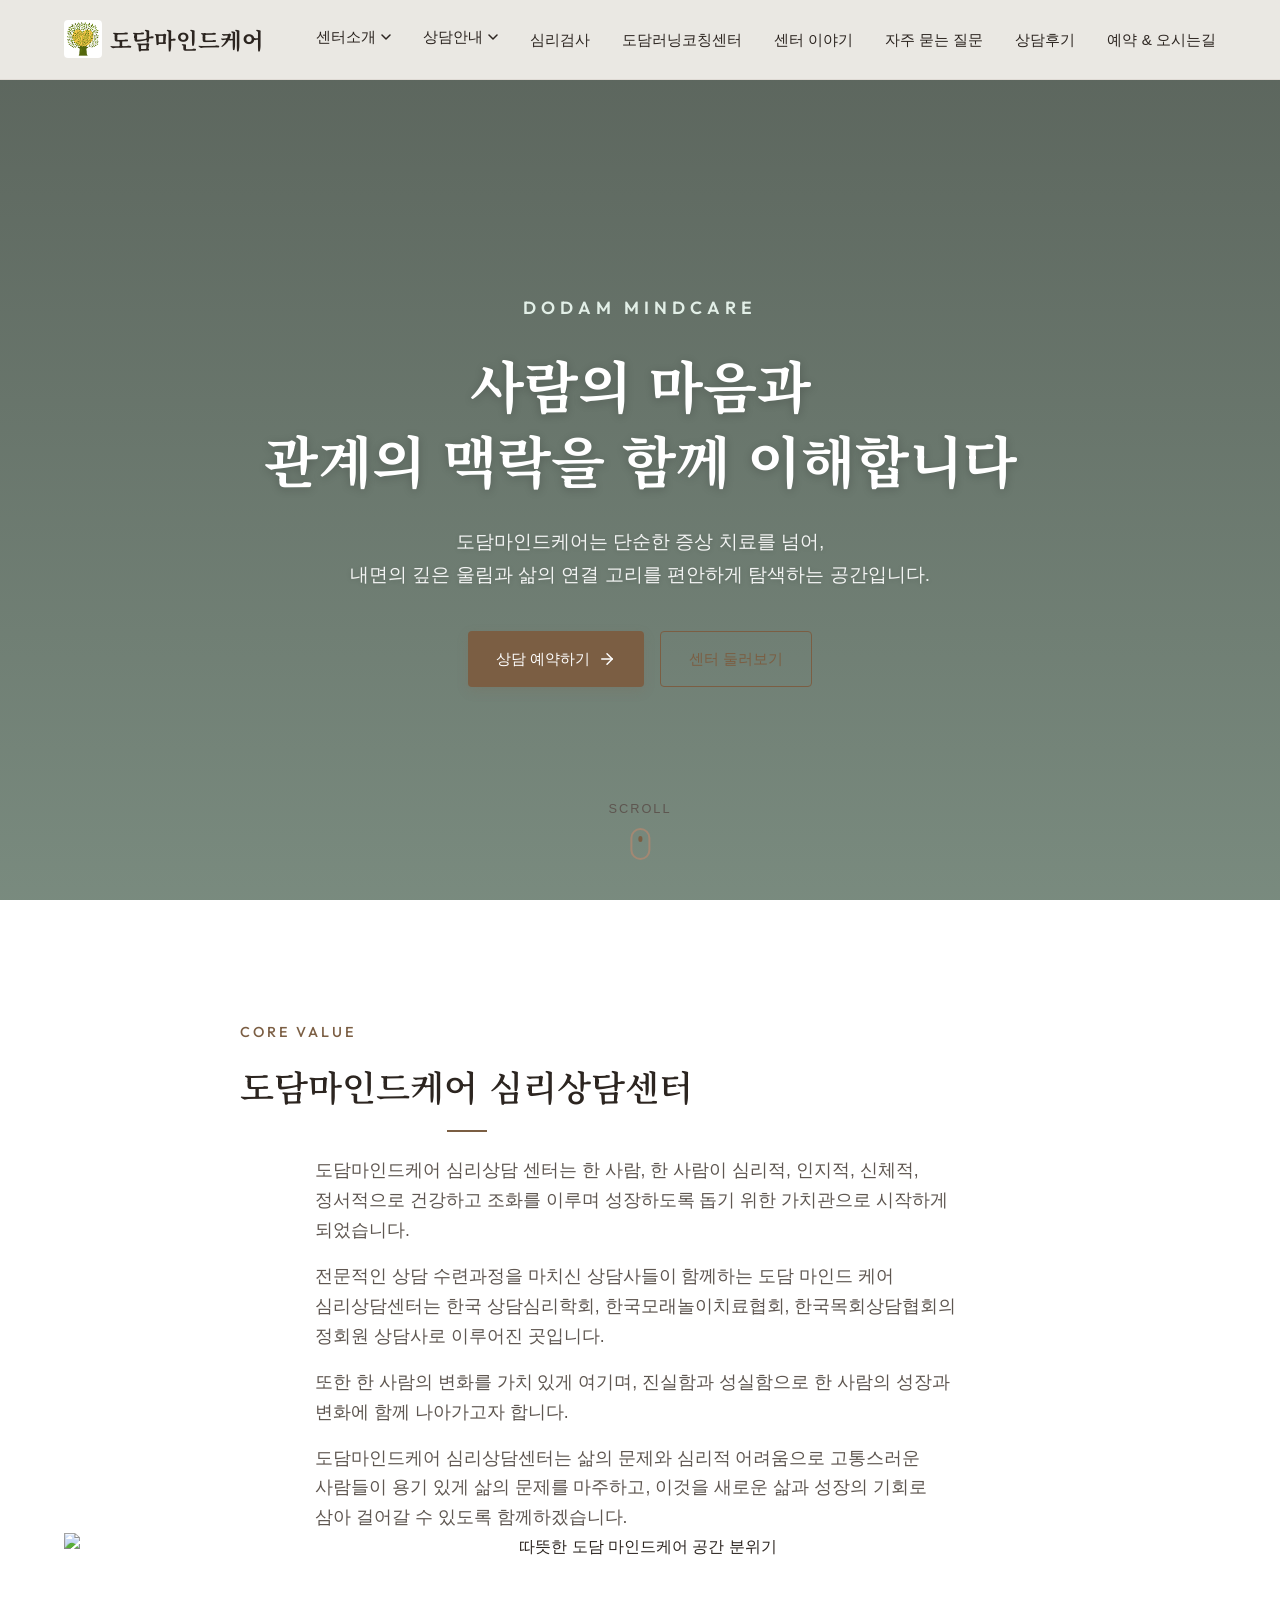
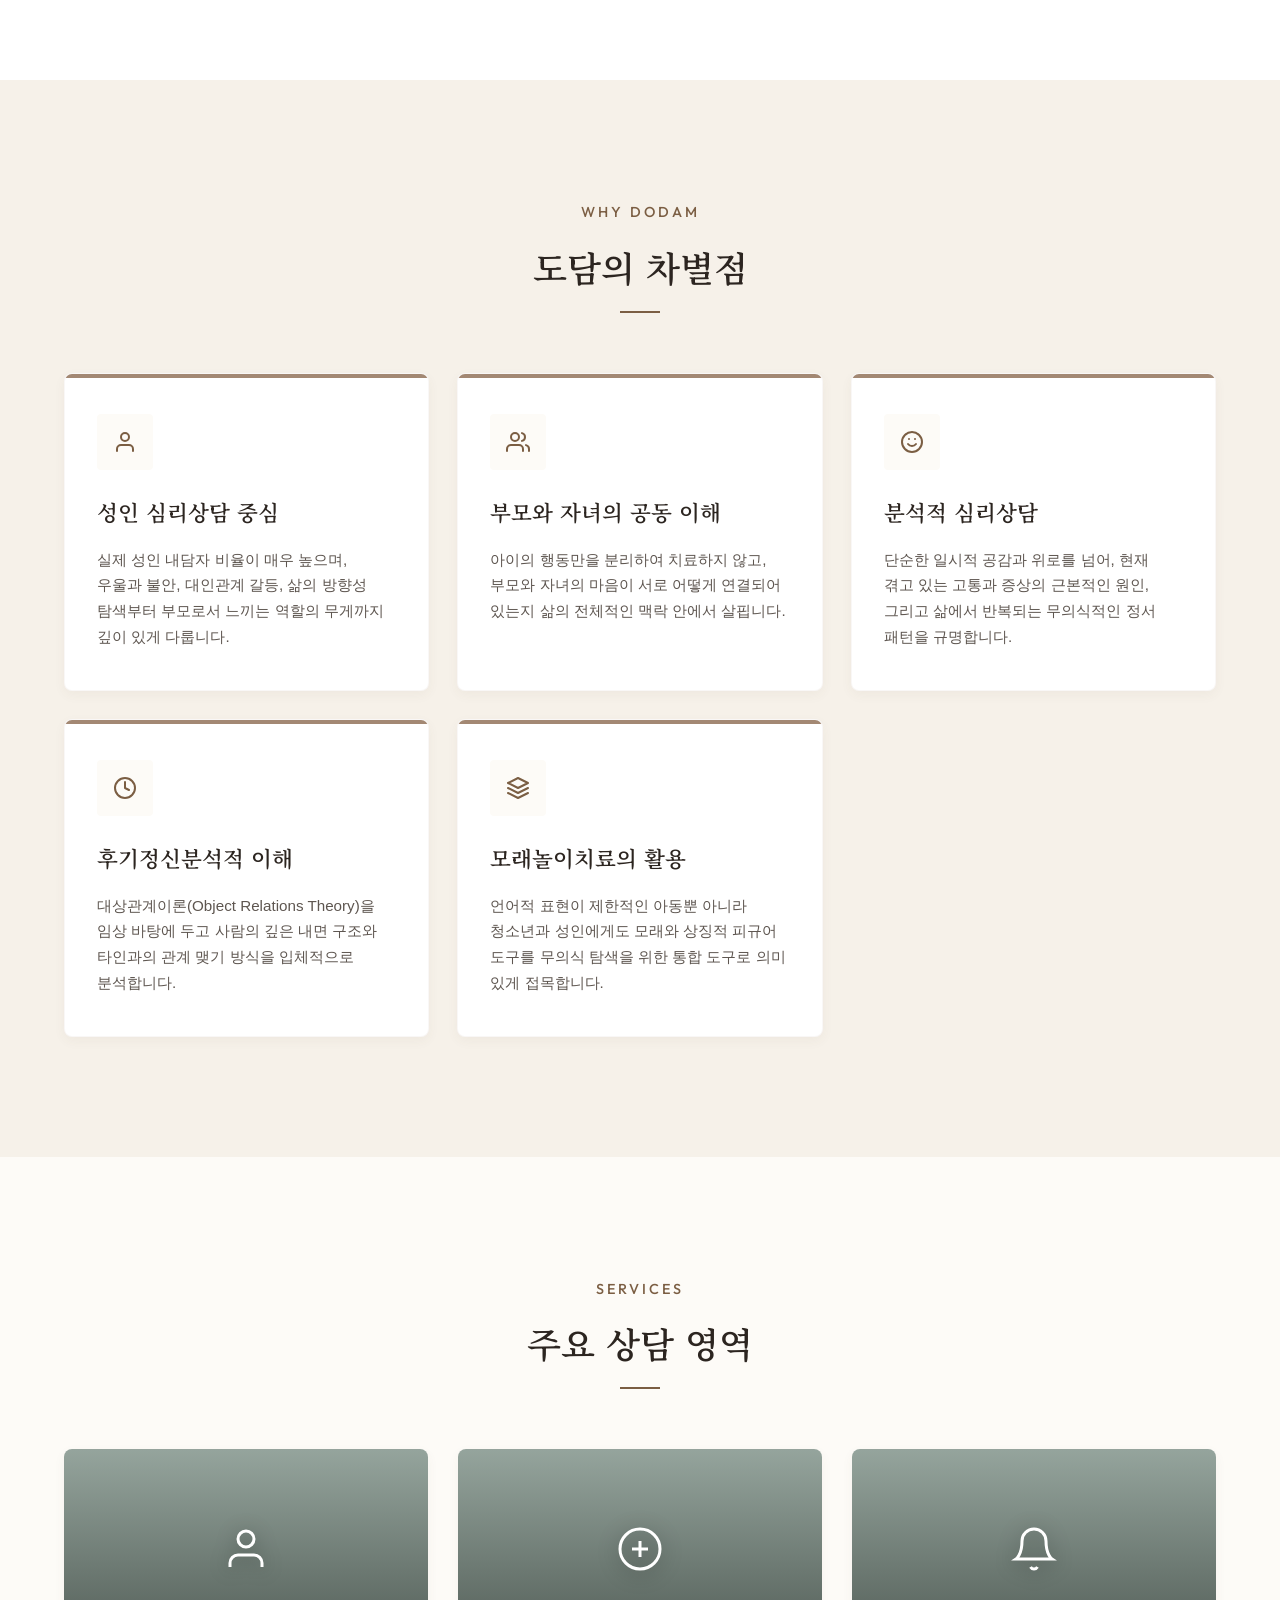
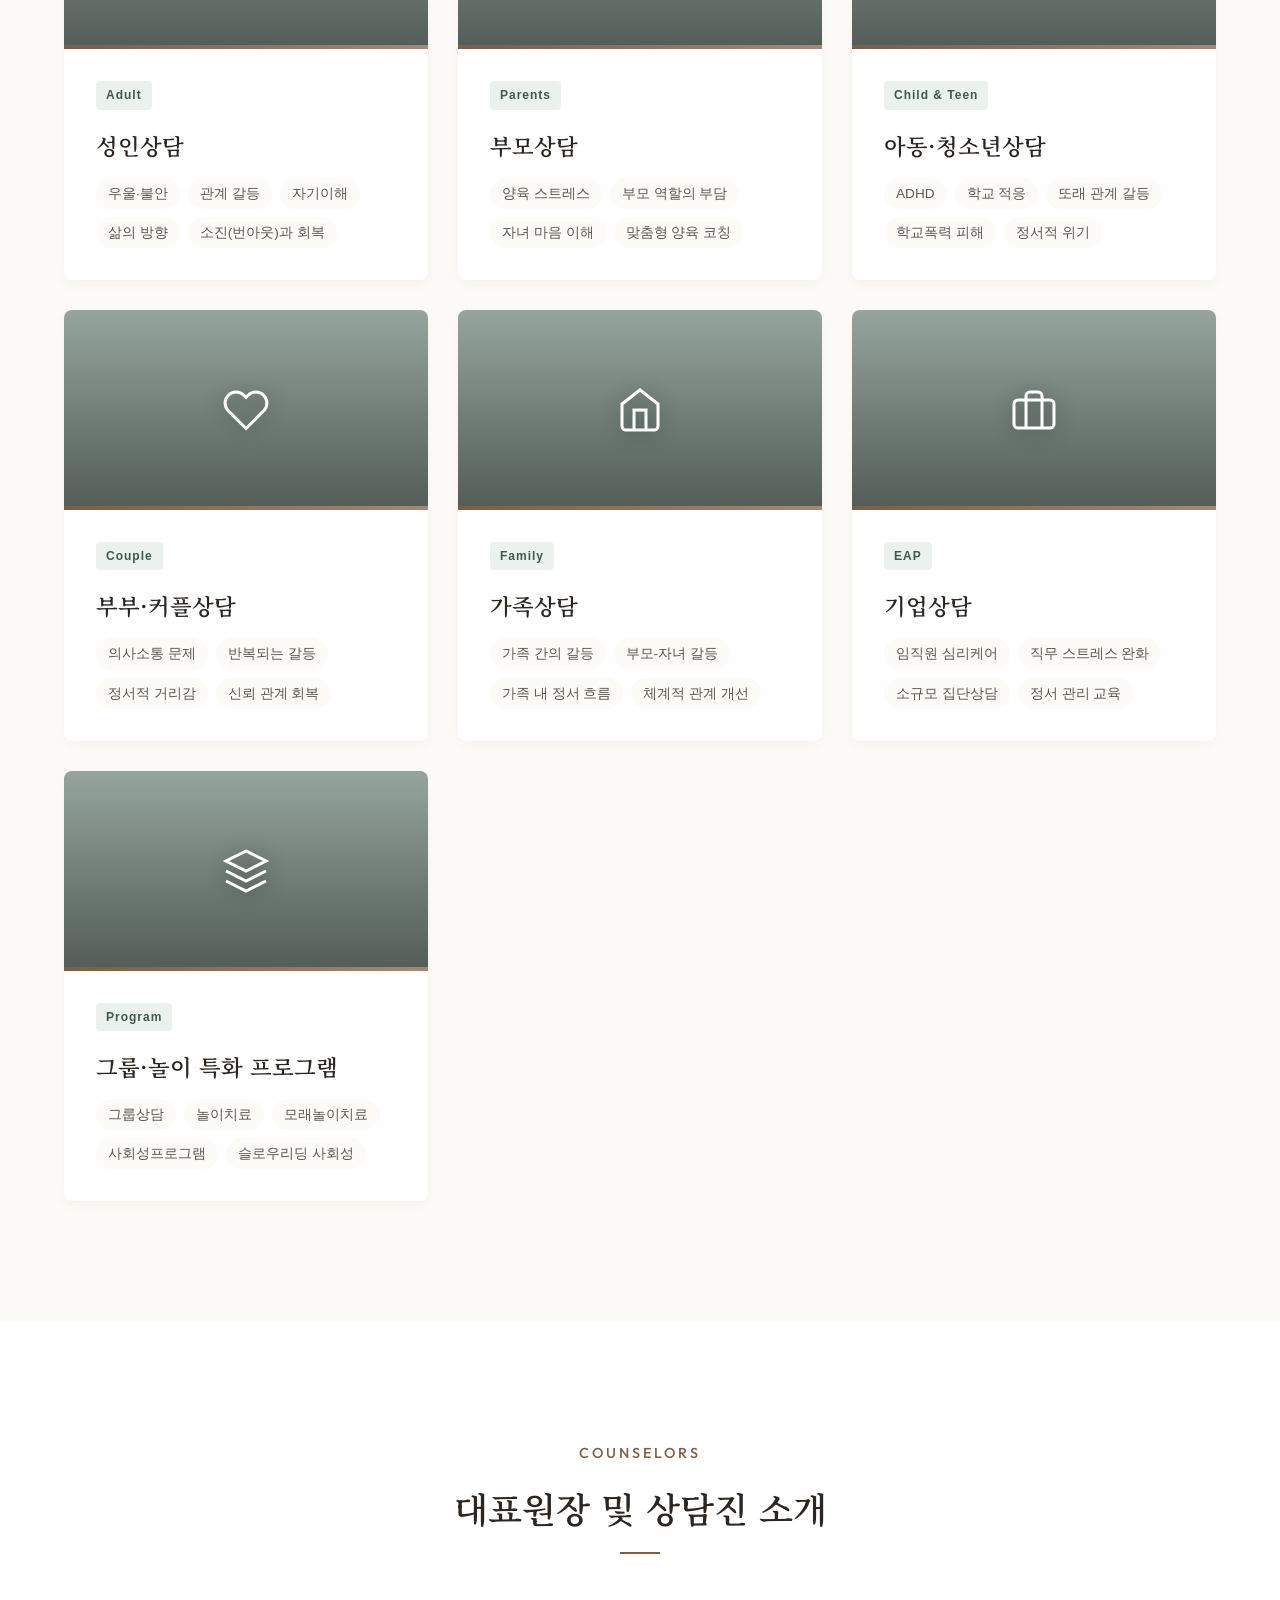
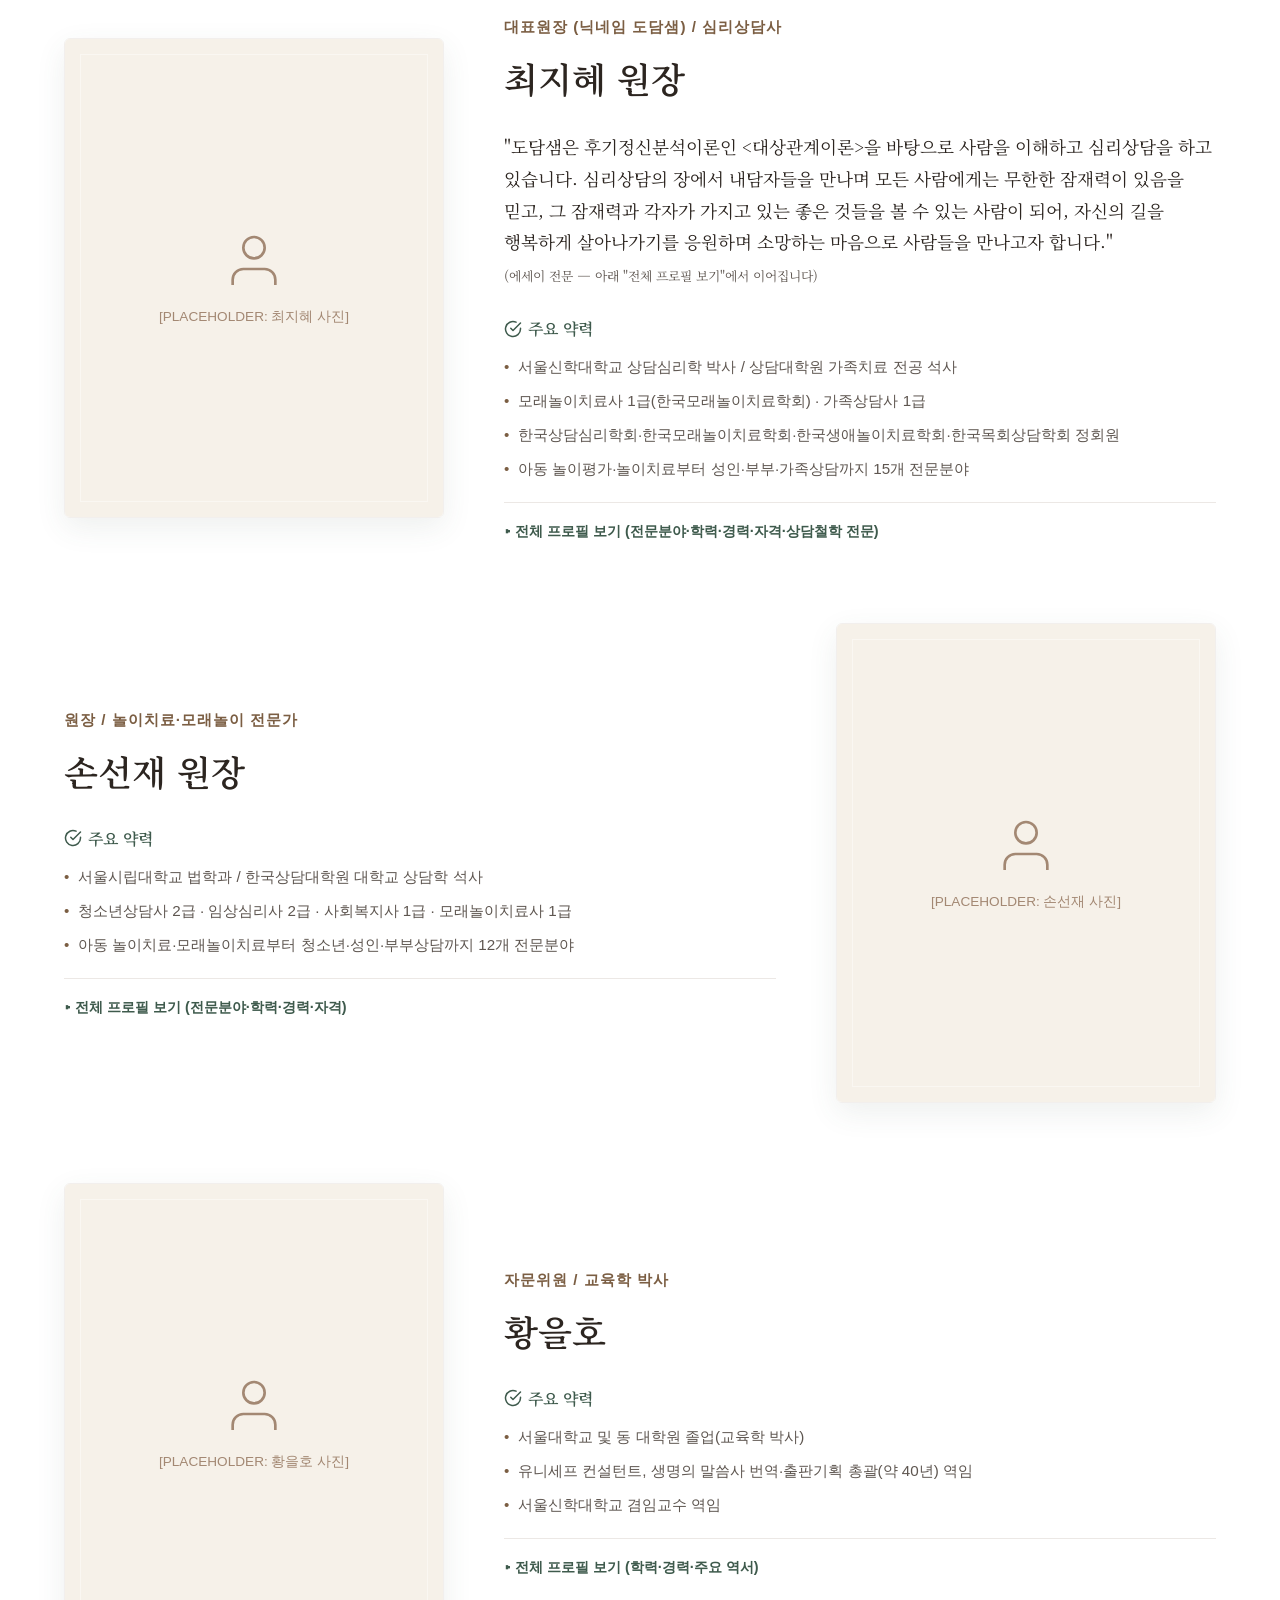
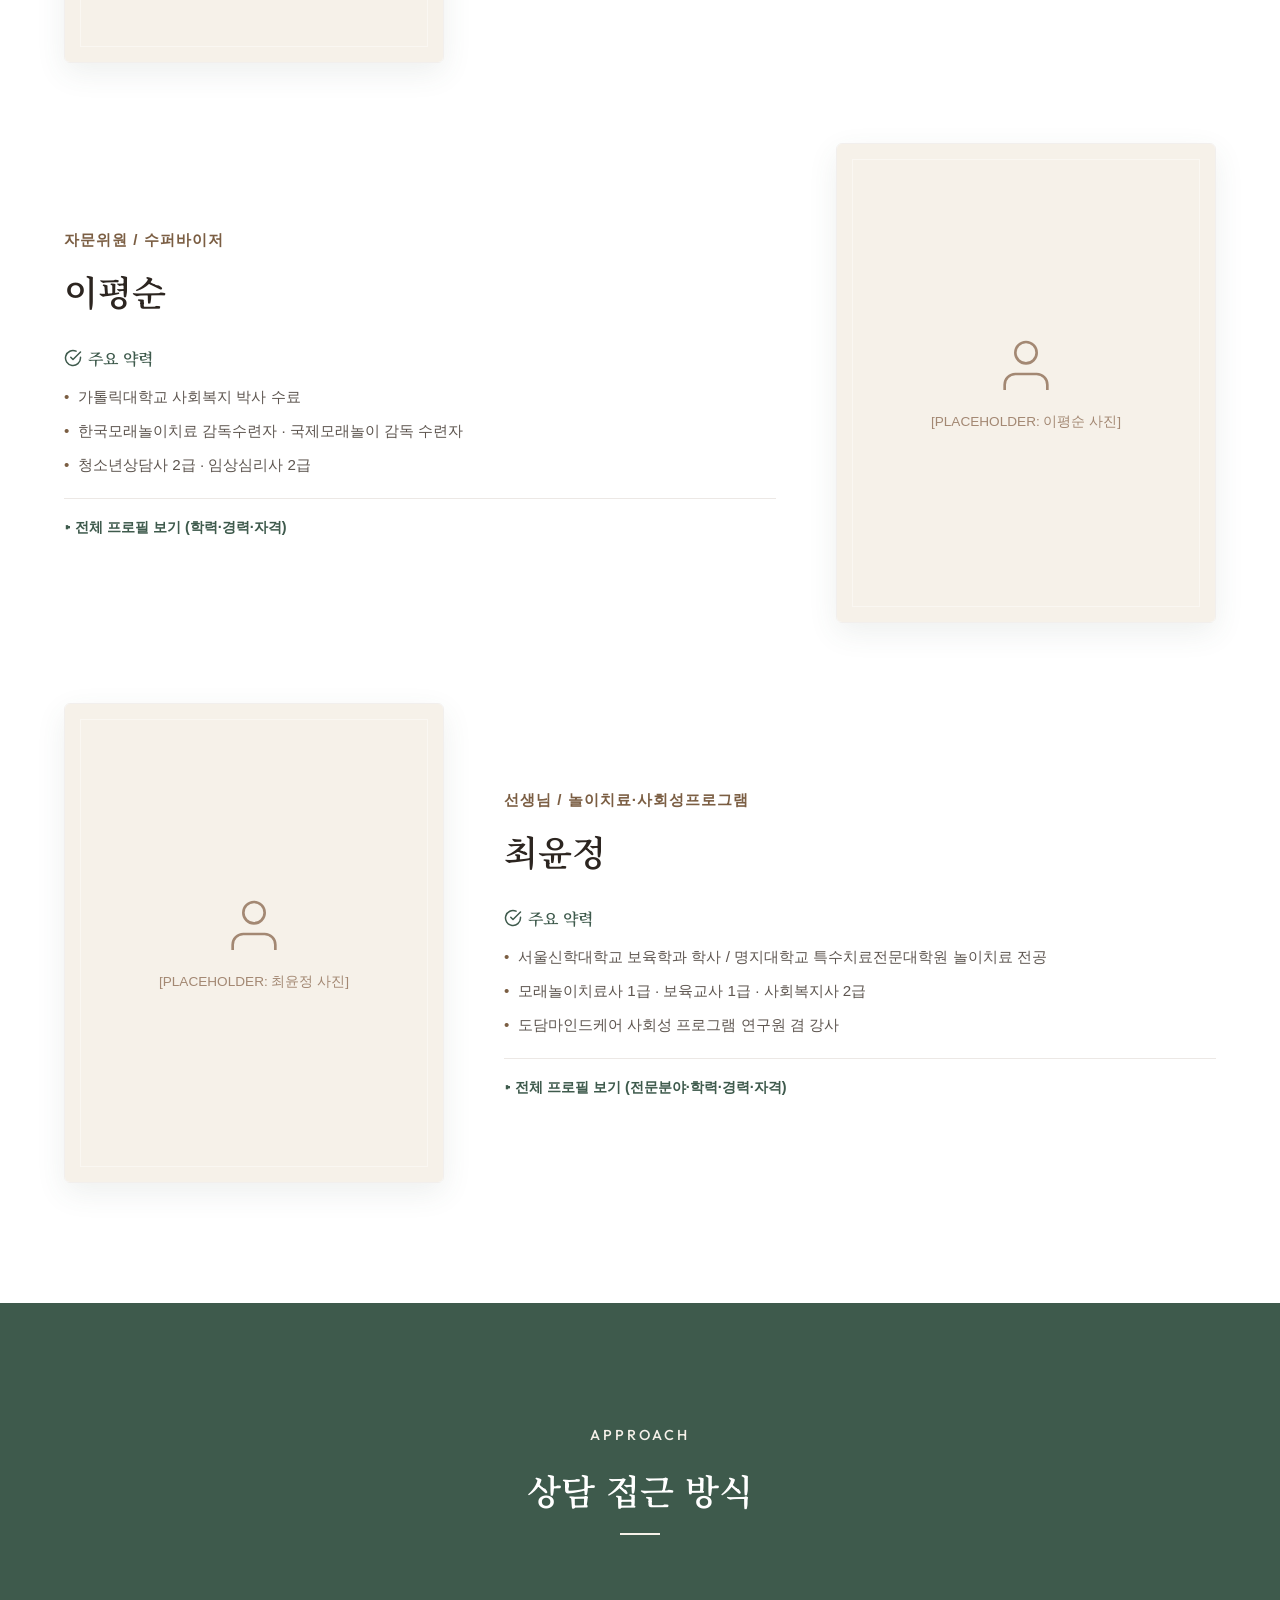
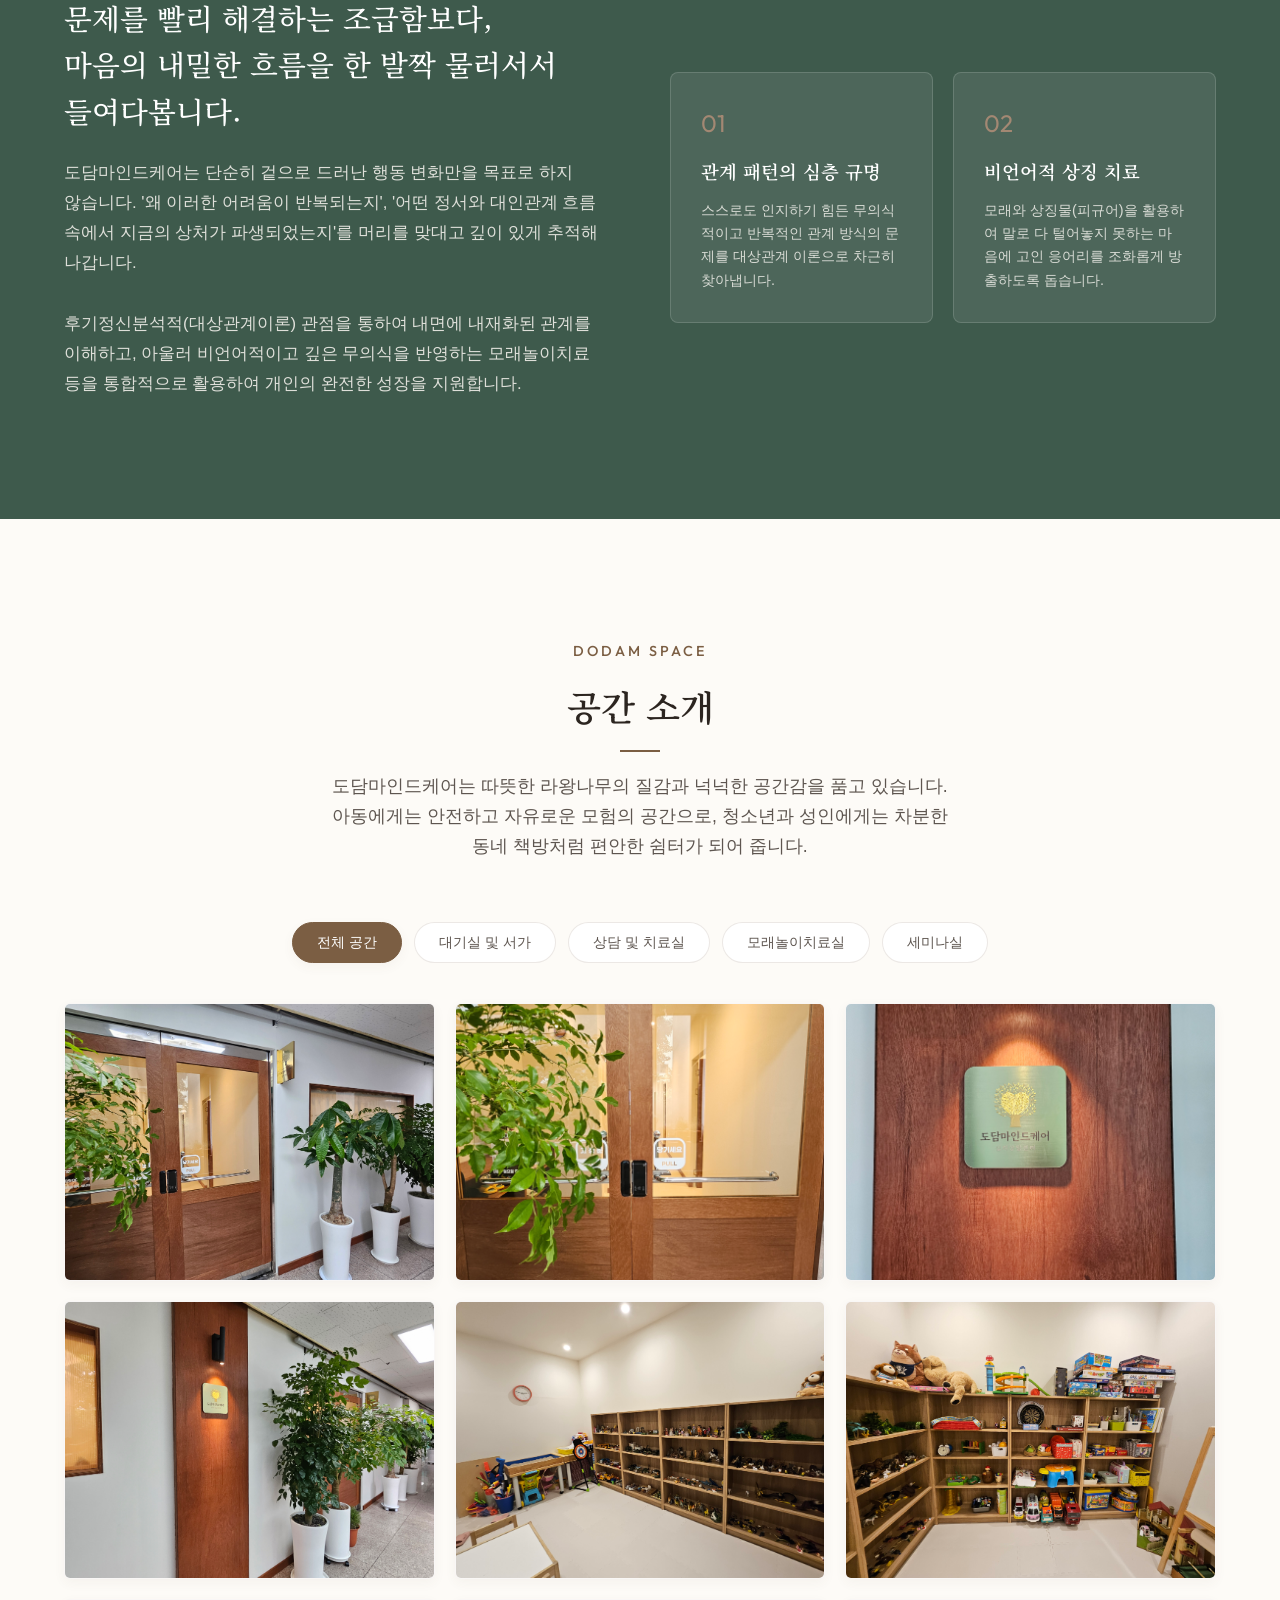
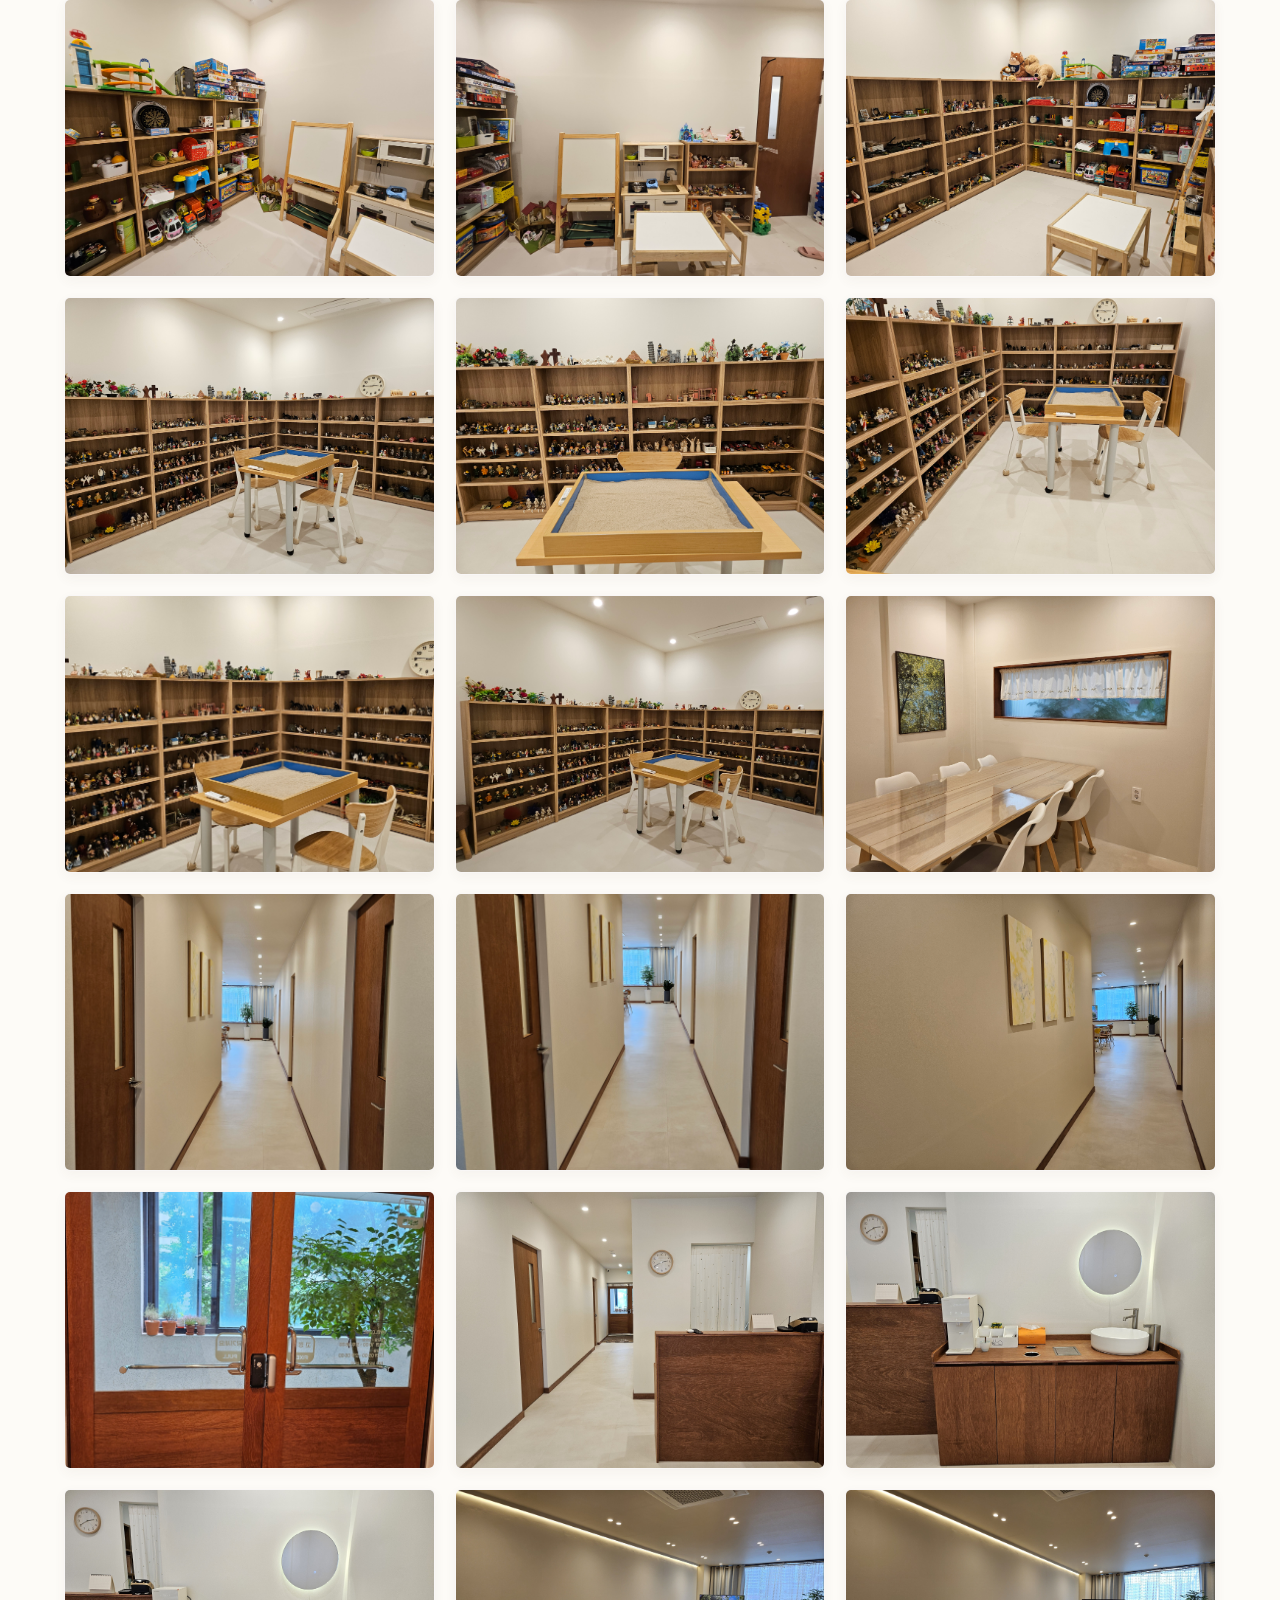
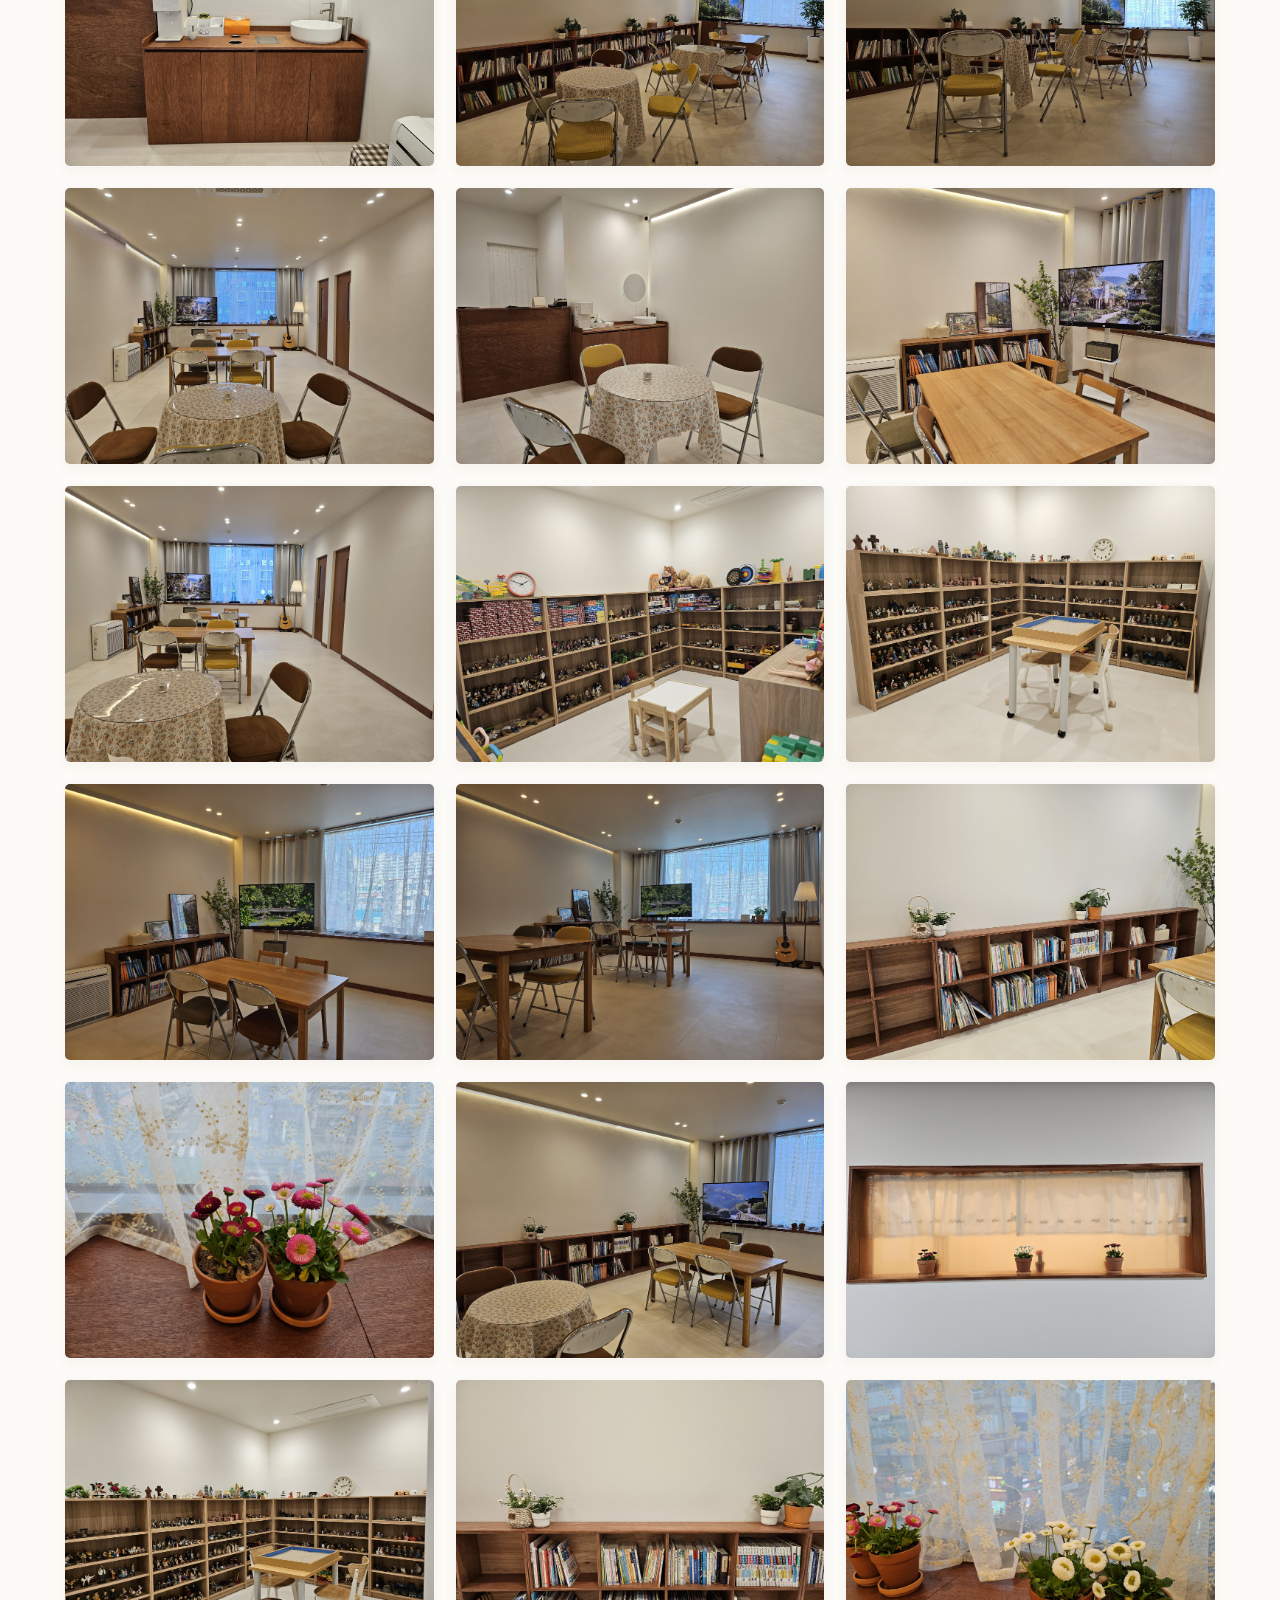
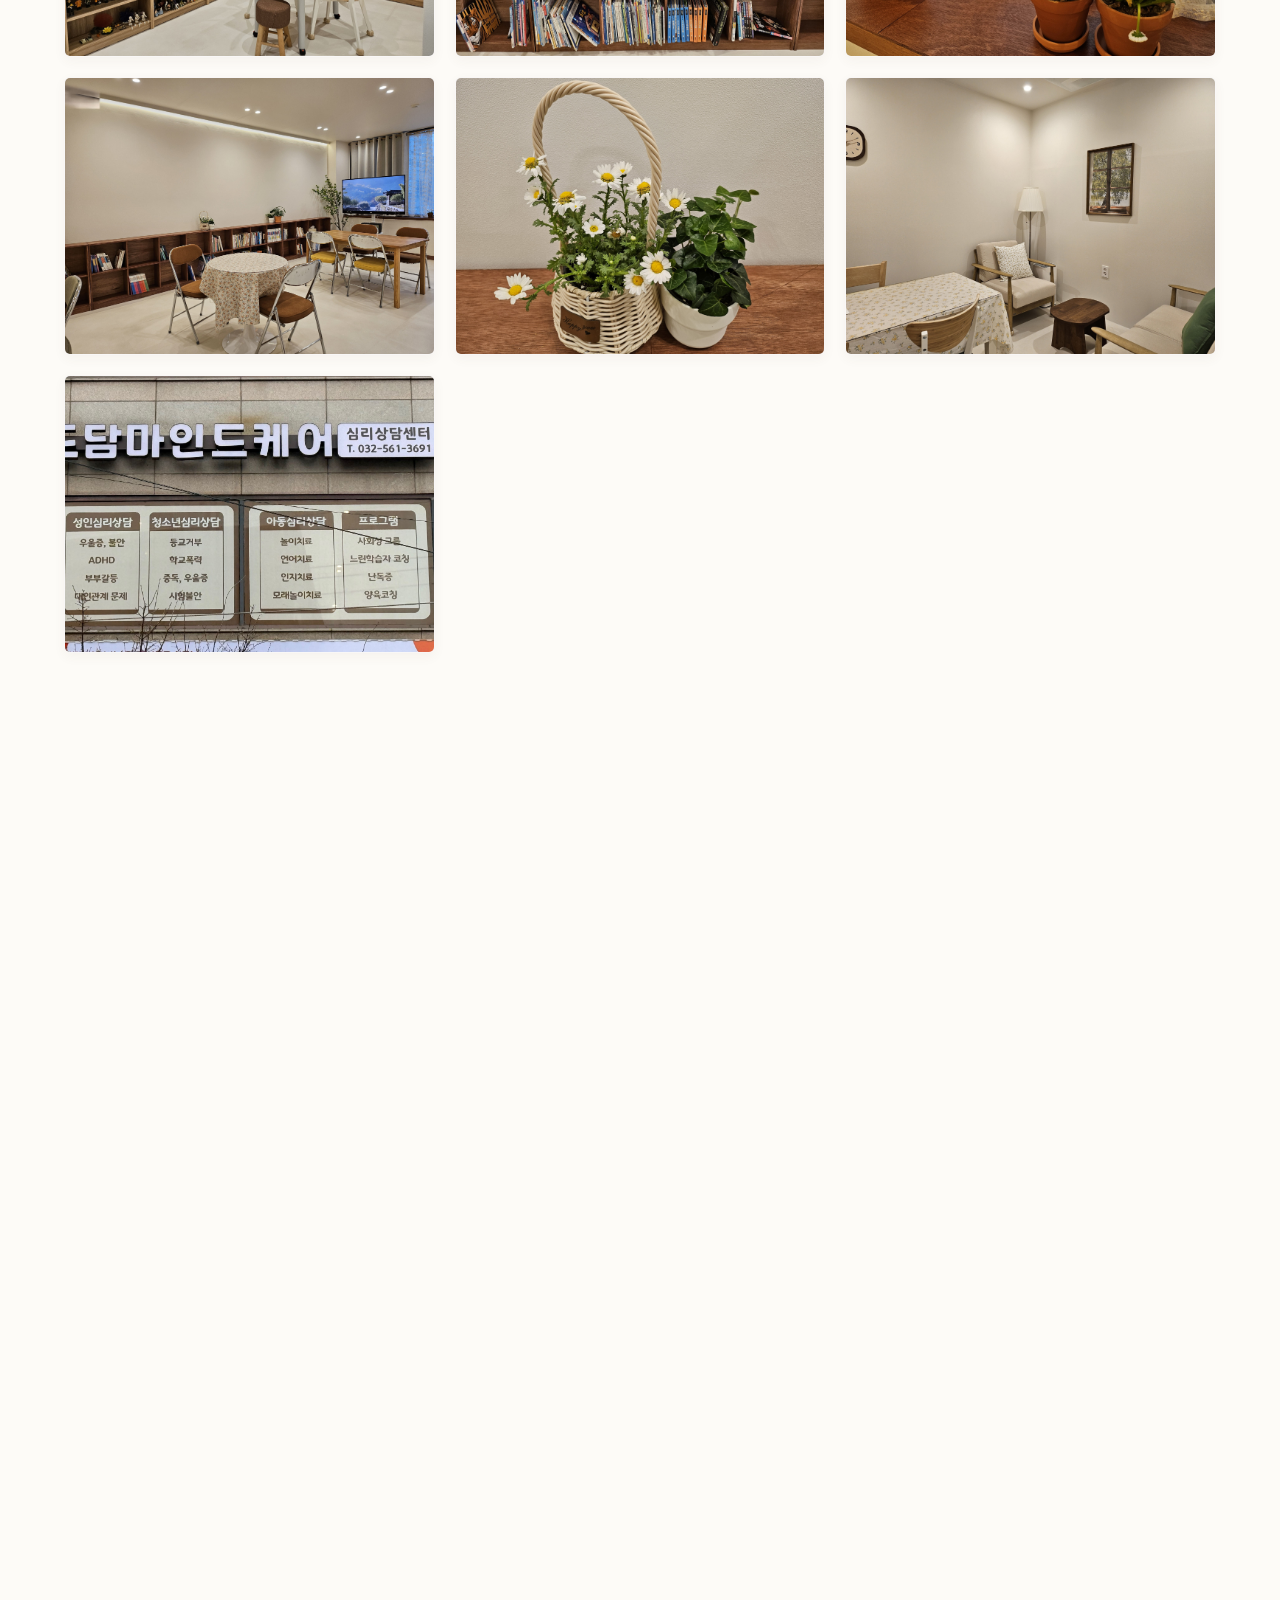
==== commit 6879d651: "자주 묻는 질문(FAQ) 섹션 추가 예약·비용·상담 진행 방식·비밀보장 등 10개 질문을 아코디언 형태로 추가. 실제 확정 안 된 항목(1회기 비용, 취소 정책, 비대면 상담 여부" ====
--- a/index.html
+++ b/index.html
@@ -48,6 +48,7 @@
         <a href="#test" class="nav-link">심리검사</a>
         <a href="learning-coaching/index.html" class="nav-link">도담러닝코칭센터</a>
         <a href="stories/index.html" class="nav-link">센터 이야기</a>
+        <a href="#faq" class="nav-link">자주 묻는 질문</a>
         <a href="#reviews" class="nav-link">상담후기</a>
         <a href="#contact" class="nav-link">예약 & 오시는길</a>
       </nav>
@@ -847,6 +848,122 @@
     </div>
   </section>
 
+  <!-- 9-1. FAQ Section -->
+  <section class="section reveal" id="faq">
+    <div class="container">
+      <div class="section-title-wrapper">
+        <span class="section-subtitle">FAQ</span>
+        <h2 class="section-title">자주 묻는 질문</h2>
+        <p class="intro-desc" style="margin-top: 15px;">
+          상담을 처음 시작하실 때 궁금하실 만한 내용을 미리 정리했습니다.<br>
+          여기 없는 내용은 언제든 전화·문자로 편하게 문의해 주세요.
+        </p>
+      </div>
+
+      <div class="faq-list">
+        <div class="faq-item">
+          <button class="faq-question" aria-expanded="false">
+            <span>상담은 어떻게 예약하나요?</span>
+            <svg class="faq-icon" width="18" height="18" viewBox="0 0 24 24" fill="none" stroke="currentColor" stroke-width="2" stroke-linecap="round" stroke-linejoin="round"><polyline points="6 9 12 15 18 9"/></svg>
+          </button>
+          <div class="faq-answer">
+            <p>도담마인드케어는 예약제로 운영됩니다. 전화(032-561-3691) 또는 문자·네이버 톡톡으로 문의해 주시면, 원하시는 상담 영역과 일정을 확인해 예약을 도와드립니다. 영업시간은 화~금 오전 10시~오후 8시, 토요일 오전 9시~오후 6시이며 일·월요일은 휴무입니다.</p>
+          </div>
+        </div>
+
+        <div class="faq-item">
+          <button class="faq-question" aria-expanded="false">
+            <span>상담 비용은 얼마인가요?</span>
+            <svg class="faq-icon" width="18" height="18" viewBox="0 0 24 24" fill="none" stroke="currentColor" stroke-width="2" stroke-linecap="round" stroke-linejoin="round"><polyline points="6 9 12 15 18 9"/></svg>
+          </button>
+          <div class="faq-answer">
+            <p>상담 비용은 상담 영역과 회기 시간에 따라 달라집니다. [PLACEHOLDER: 개인·부부·가족 상담 1회기 비용 - 추후 확정] 심리검사 비용은 검사 종류에 따라 10만 원~45만 원대로 안내되어 있으며, 자세한 항목은 심리검사 프로그램 안내를 참고해 주세요. 정확한 비용은 문의 또는 초기 상담 시 안내해 드립니다.</p>
+          </div>
+        </div>
+
+        <div class="faq-item">
+          <button class="faq-question" aria-expanded="false">
+            <span>첫 상담(초기 상담)은 어떻게 진행되나요?</span>
+            <svg class="faq-icon" width="18" height="18" viewBox="0 0 24 24" fill="none" stroke="currentColor" stroke-width="2" stroke-linecap="round" stroke-linejoin="round"><polyline points="6 9 12 15 18 9"/></svg>
+          </button>
+          <div class="faq-answer">
+            <p>첫 상담에서는 지금 힘드신 부분과 상담을 통해 원하시는 변화를 편안하게 나누며, 이후 상담의 방향과 빈도를 함께 정합니다. 필요한 경우에 한해 심리검사를 권해드릴 수 있지만, 검사가 상담의 필수 조건은 아닙니다.</p>
+          </div>
+        </div>
+
+        <div class="faq-item">
+          <button class="faq-question" aria-expanded="false">
+            <span>상담은 얼마나 자주, 몇 회 정도 받아야 하나요?</span>
+            <svg class="faq-icon" width="18" height="18" viewBox="0 0 24 24" fill="none" stroke="currentColor" stroke-width="2" stroke-linecap="round" stroke-linejoin="round"><polyline points="6 9 12 15 18 9"/></svg>
+          </button>
+          <div class="faq-answer">
+            <p>보통 주 1회, 회기당 50분을 기본으로 진행하며, 내담자분의 상황과 목표에 따라 빈도와 전체 기간은 유동적으로 조정됩니다. 정해진 최소·최대 횟수는 없으며, 상담을 진행하며 원장님과 함께 속도를 맞춰 나갑니다.</p>
+          </div>
+        </div>
+
+        <div class="faq-item">
+          <button class="faq-question" aria-expanded="false">
+            <span>심리검사를 꼭 먼저 받아야 상담을 받을 수 있나요?</span>
+            <svg class="faq-icon" width="18" height="18" viewBox="0 0 24 24" fill="none" stroke="currentColor" stroke-width="2" stroke-linecap="round" stroke-linejoin="round"><polyline points="6 9 12 15 18 9"/></svg>
+          </button>
+          <div class="faq-answer">
+            <p>아닙니다. 검사 없이 바로 상담을 시작하실 수 있습니다. 다만 정확한 이해와 맞춤형 접근이 필요하다고 판단되는 경우(예: ADHD, 학습·주의력 문제, 성격·기질 파악 등)에는 초기 상담 중 필요한 검사를 권해드릴 수 있으며, 이 경우에도 내담자분과 충분히 상의한 뒤 진행합니다.</p>
+          </div>
+        </div>
+
+        <div class="faq-item">
+          <button class="faq-question" aria-expanded="false">
+            <span>상담 내용은 비밀이 보장되나요?</span>
+            <svg class="faq-icon" width="18" height="18" viewBox="0 0 24 24" fill="none" stroke="currentColor" stroke-width="2" stroke-linecap="round" stroke-linejoin="round"><polyline points="6 9 12 15 18 9"/></svg>
+          </button>
+          <div class="faq-answer">
+            <p>네, 상담 중 나눈 모든 내용은 비밀이 철저히 보장됩니다. 도담마인드케어는 상담 비밀 보장 권리를 원칙으로 선언하고 있으며, 법적으로 예외가 되는 극히 제한적인 경우(자·타해 위험 등)를 제외하고는 내담자의 동의 없이 어떤 정보도 외부에 공개하지 않습니다.</p>
+          </div>
+        </div>
+
+        <div class="faq-item">
+          <button class="faq-question" aria-expanded="false">
+            <span>아이(아동·청소년)도 상담받을 수 있나요? 부모도 함께 참여하나요?</span>
+            <svg class="faq-icon" width="18" height="18" viewBox="0 0 24 24" fill="none" stroke="currentColor" stroke-width="2" stroke-linecap="round" stroke-linejoin="round"><polyline points="6 9 12 15 18 9"/></svg>
+          </button>
+          <div class="faq-answer">
+            <p>네, 아동·청소년상담을 별도로 운영하고 있습니다. 자녀 상담과 함께, 자녀의 마음을 이해하고 가정에서 도울 수 있는 방법을 나누는 부모상담을 병행하는 경우가 많으며, 필요에 따라 부모-자녀 관계 검사를 함께 진행할 수도 있습니다.</p>
+          </div>
+        </div>
+
+        <div class="faq-item">
+          <button class="faq-question" aria-expanded="false">
+            <span>부부가 함께 상담받고 싶은데 가능한가요?</span>
+            <svg class="faq-icon" width="18" height="18" viewBox="0 0 24 24" fill="none" stroke="currentColor" stroke-width="2" stroke-linecap="round" stroke-linejoin="round"><polyline points="6 9 12 15 18 9"/></svg>
+          </button>
+          <div class="faq-answer">
+            <p>네, 부부·커플상담을 별도로 진행하고 있습니다. 두 분이 함께 오셔서 진행하는 것이 기본이며, 필요한 경우 개인상담을 병행하며 관계를 함께 다뤄나갈 수도 있습니다.</p>
+          </div>
+        </div>
+
+        <div class="faq-item">
+          <button class="faq-question" aria-expanded="false">
+            <span>예약을 취소하거나 시간을 변경하고 싶으면 어떻게 하나요?</span>
+            <svg class="faq-icon" width="18" height="18" viewBox="0 0 24 24" fill="none" stroke="currentColor" stroke-width="2" stroke-linecap="round" stroke-linejoin="round"><polyline points="6 9 12 15 18 9"/></svg>
+          </button>
+          <div class="faq-answer">
+            <p>전화 또는 문자로 미리 연락 주시면 일정을 조정해 드립니다. [PLACEHOLDER: 취소·변경 가능 기한 및 노쇼(No-show) 정책 - 추후 확정] 예약된 시간을 지키기 어려우실 것 같으면 최대한 빨리 알려주시면 서로 도움이 됩니다.</p>
+          </div>
+        </div>
+
+        <div class="faq-item">
+          <button class="faq-question" aria-expanded="false">
+            <span>비대면(전화·화상) 상담도 가능한가요?</span>
+            <svg class="faq-icon" width="18" height="18" viewBox="0 0 24 24" fill="none" stroke="currentColor" stroke-width="2" stroke-linecap="round" stroke-linejoin="round"><polyline points="6 9 12 15 18 9"/></svg>
+          </button>
+          <div class="faq-answer">
+            <p>[PLACEHOLDER: 비대면(전화·화상) 상담 운영 여부 - 추후 확정] 우선 방문 상담을 기본으로 안내드리고 있으니, 비대면 상담이 필요하신 경우 예약 문의 시 말씀해 주세요.</p>
+          </div>
+        </div>
+      </div>
+    </div>
+  </section>
+
   <!-- 10. Reviews Section -->
   <section class="section section-dark reveal" id="reviews">
     <div class="container">
--- a/css/style.css
+++ b/css/style.css
@@ -1978,3 +1978,60 @@
     display: none;
   }
 }
+
+/* FAQ Accordion */
+.faq-list {
+  max-width: 800px;
+  margin: 0 auto;
+}
+
+.faq-item {
+  border-bottom: 1px solid rgba(130, 100, 81, 0.15);
+}
+
+.faq-question {
+  width: 100%;
+  display: flex;
+  align-items: center;
+  justify-content: space-between;
+  gap: 16px;
+  background: none;
+  border: none;
+  cursor: pointer;
+  text-align: left;
+  padding: 24px 4px;
+  font-family: inherit;
+  font-size: 1.05rem;
+  font-weight: 600;
+  color: var(--text-main);
+}
+
+.faq-icon {
+  flex-shrink: 0;
+  color: var(--color-wood);
+  transition: var(--transition-fast);
+}
+
+.faq-item.active .faq-icon {
+  transform: rotate(180deg);
+}
+
+.faq-answer {
+  max-height: 0;
+  overflow: hidden;
+  transition: max-height 0.35s ease;
+}
+
+.faq-answer p {
+  padding: 0 4px 24px;
+  color: var(--text-muted);
+  line-height: 1.7;
+  font-size: 0.95rem;
+}
+
+@media (max-width: 768px) {
+  .faq-question {
+    font-size: 0.95rem;
+    padding: 18px 4px;
+  }
+}
